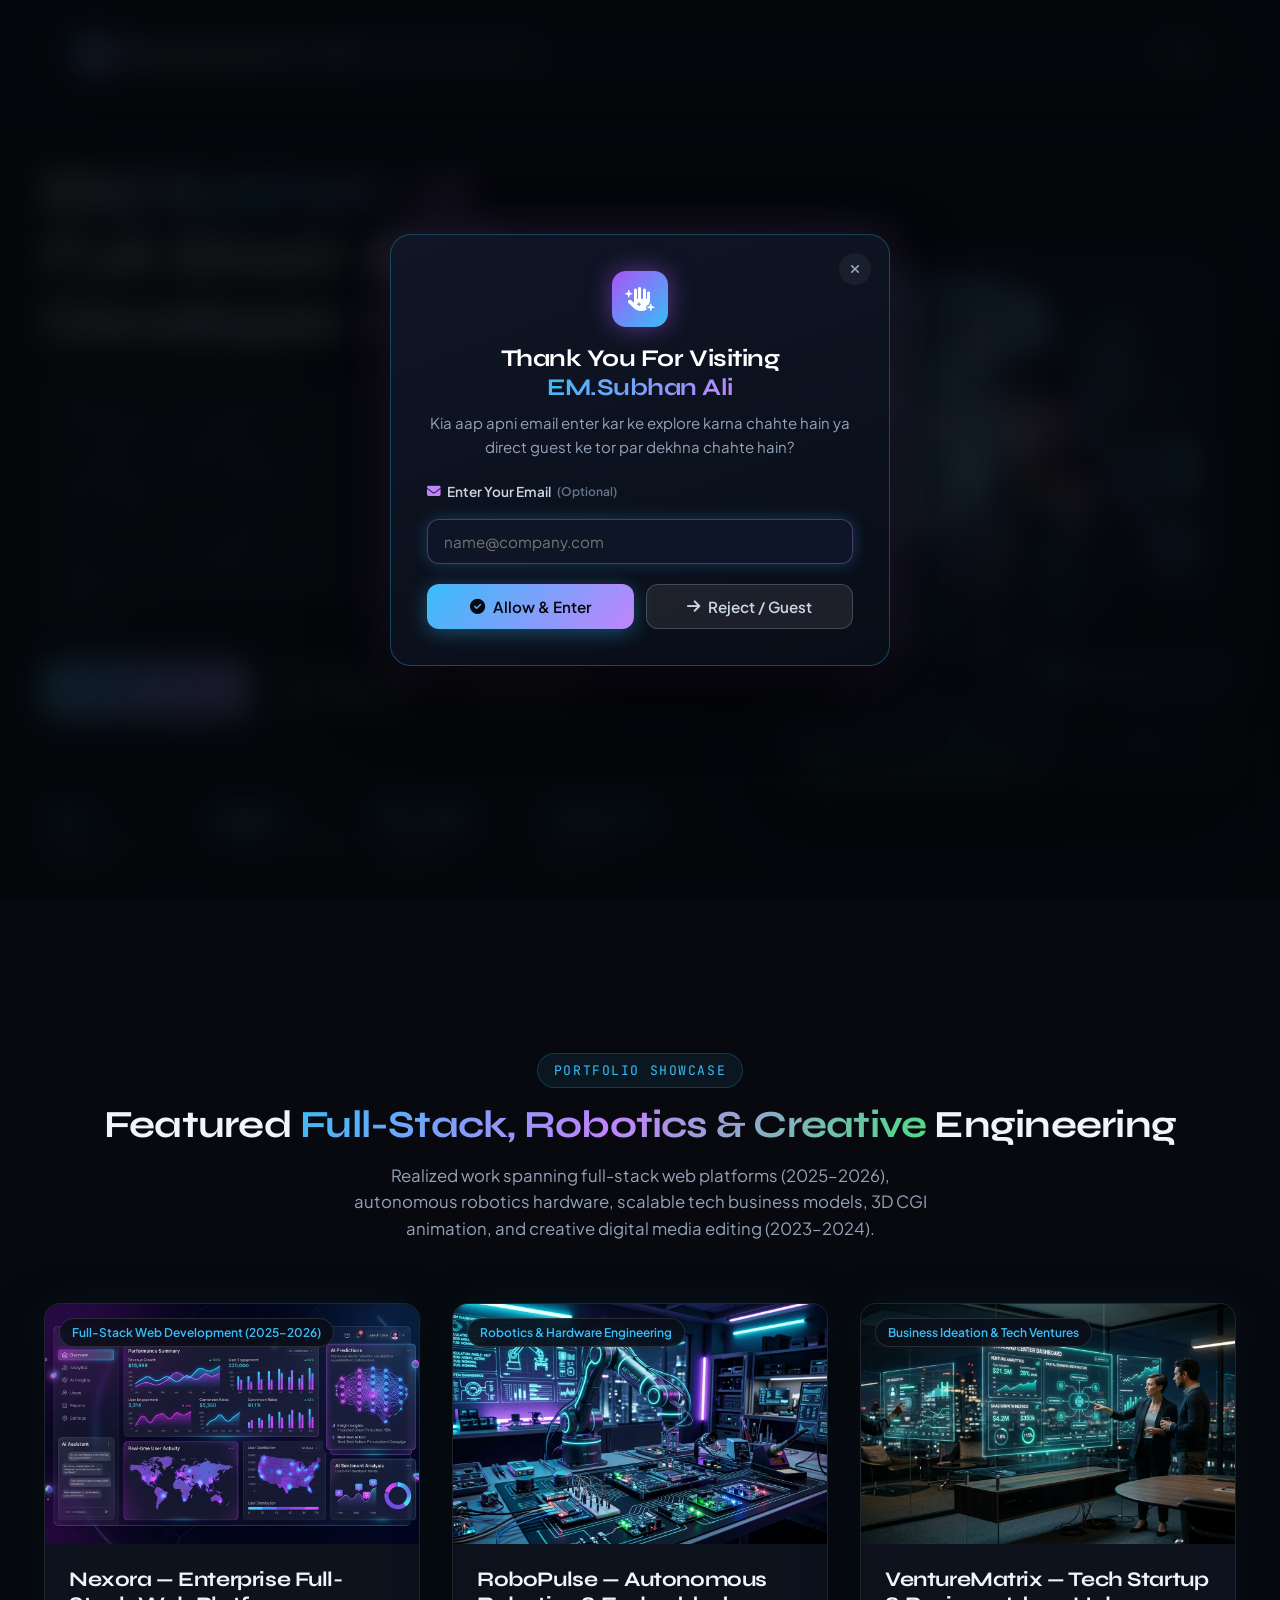
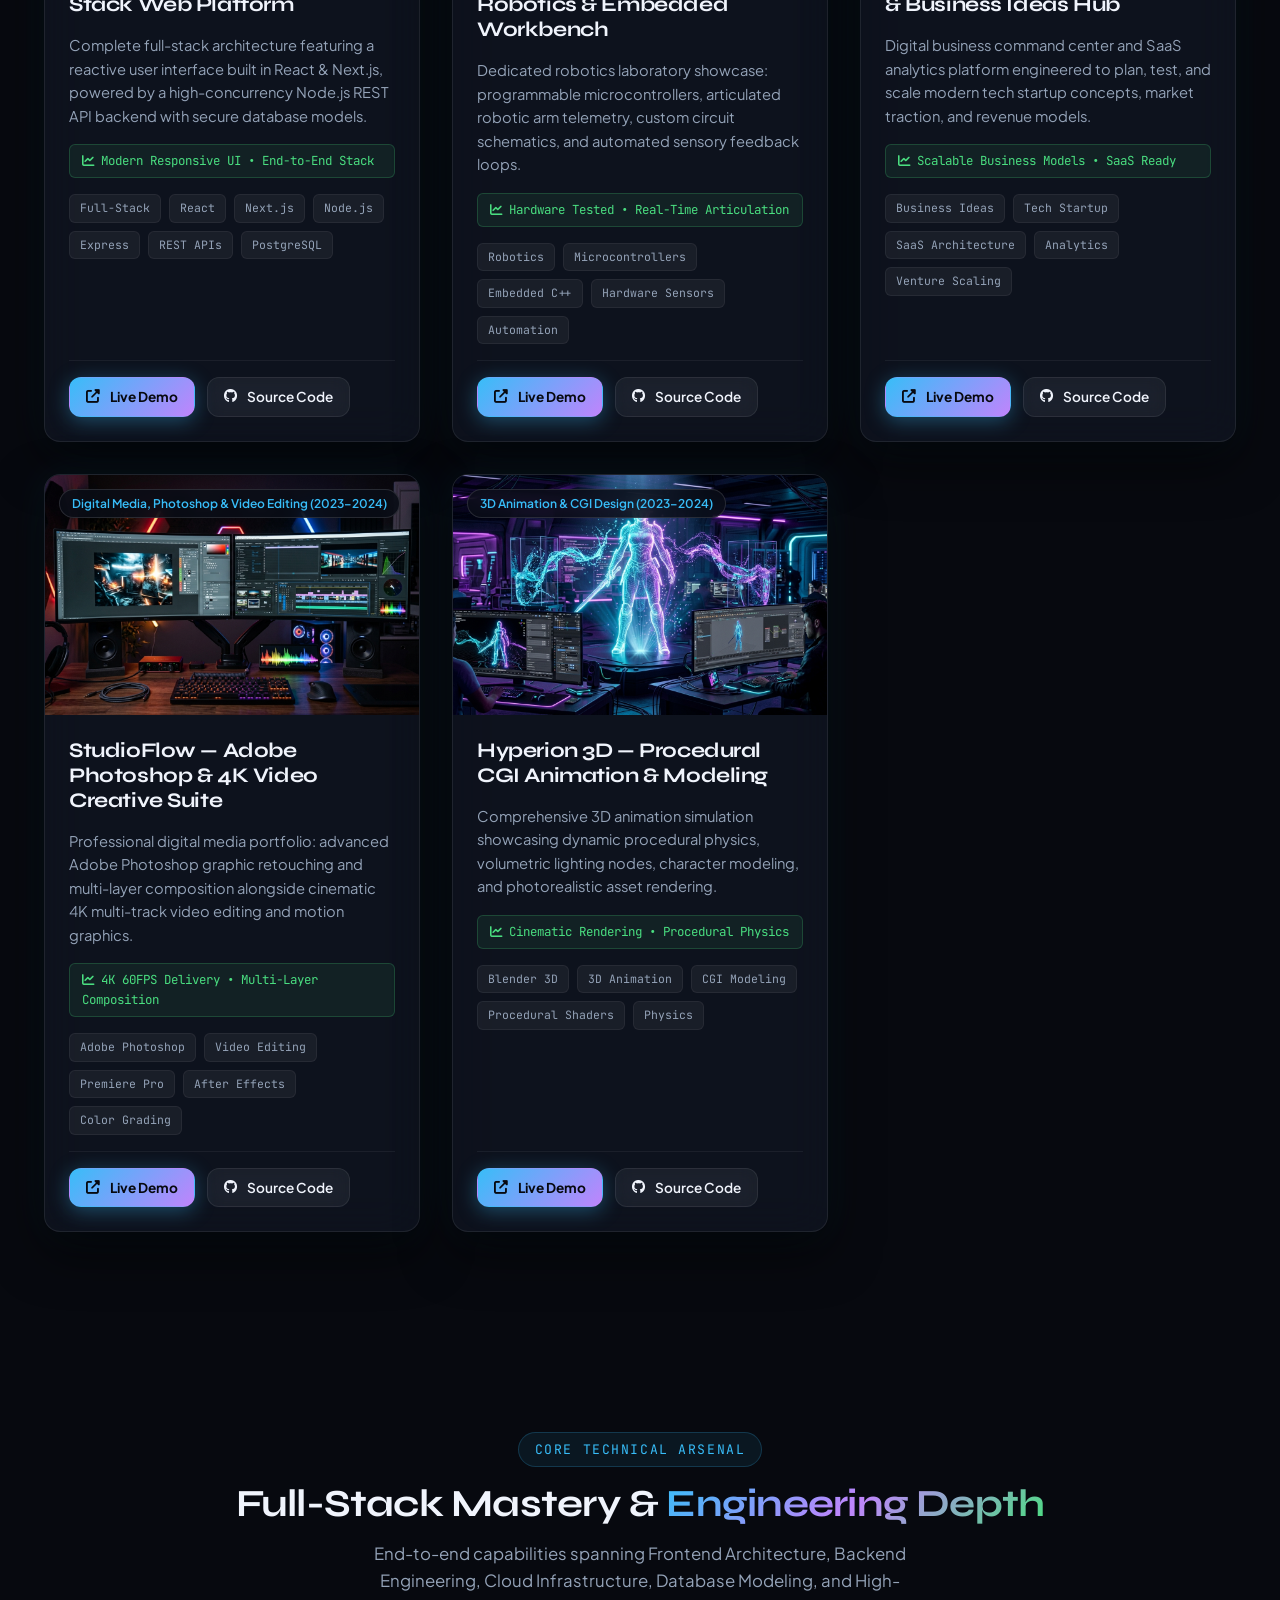
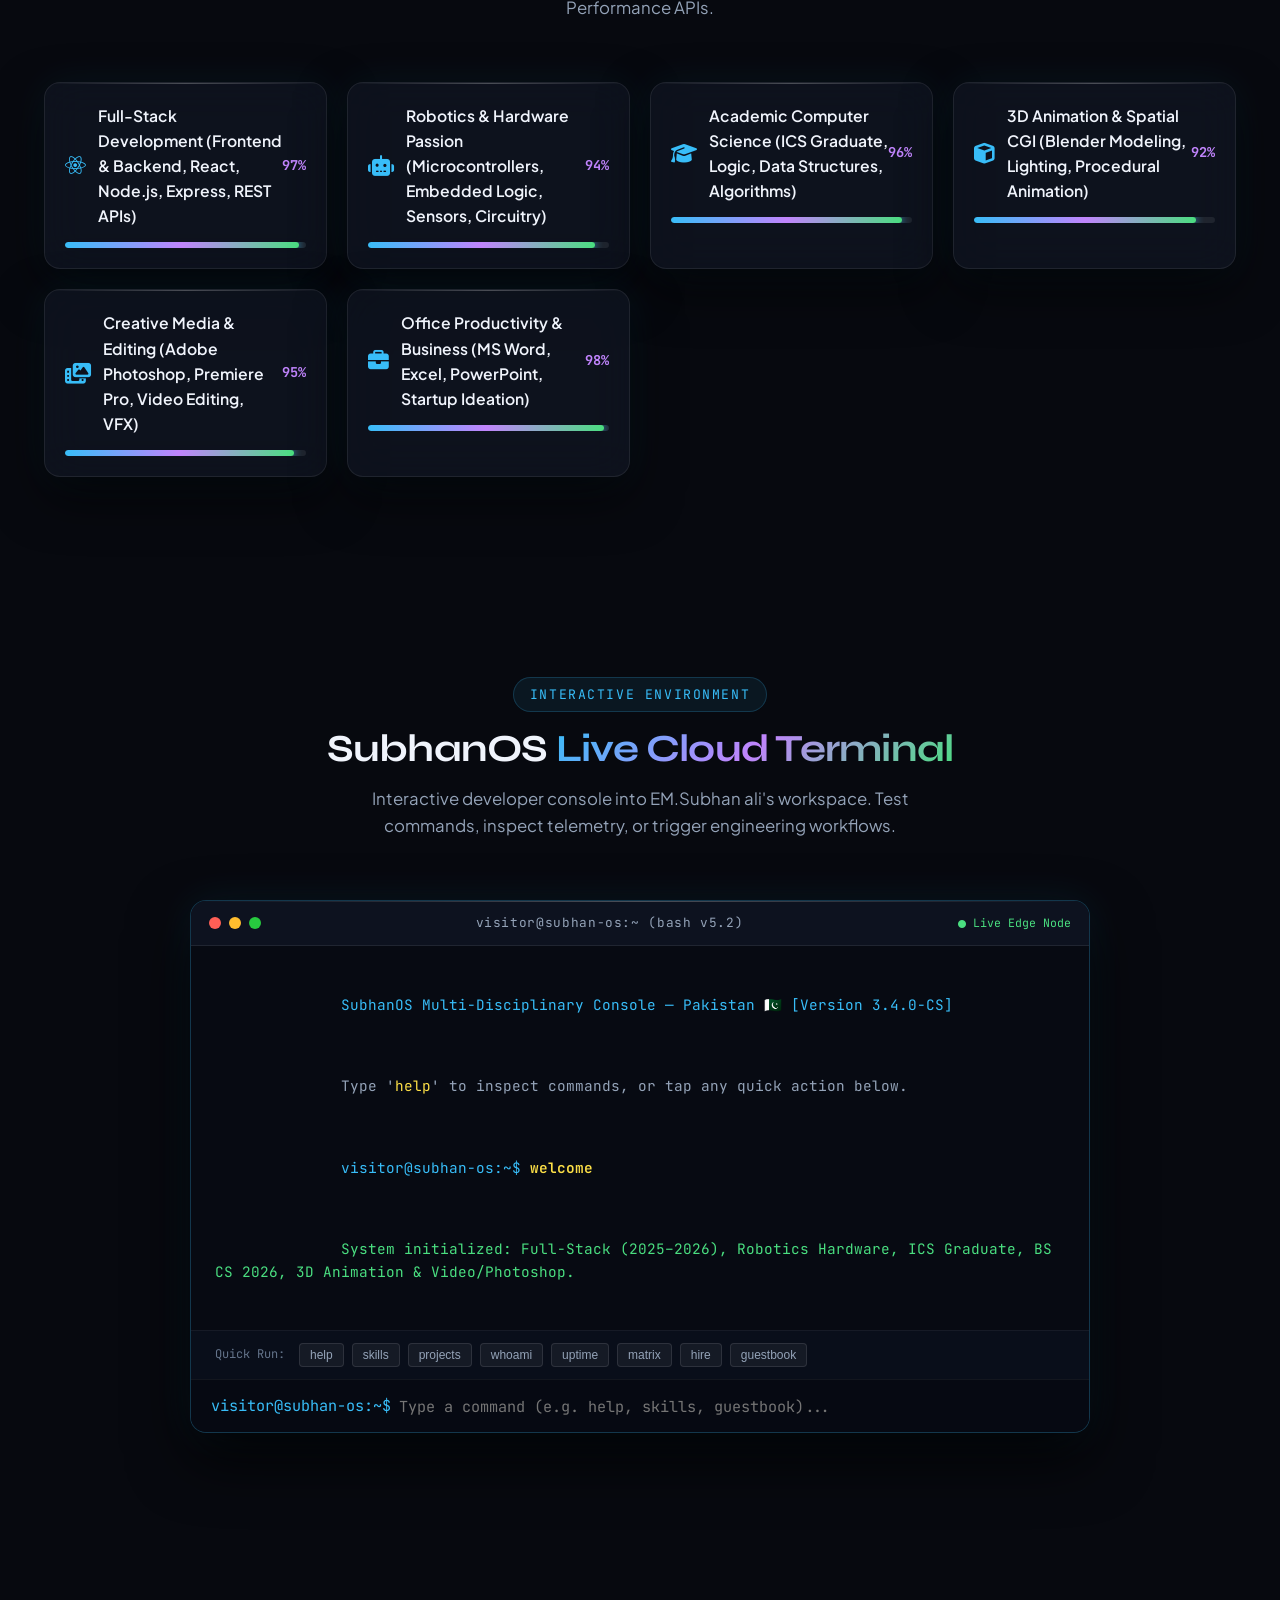
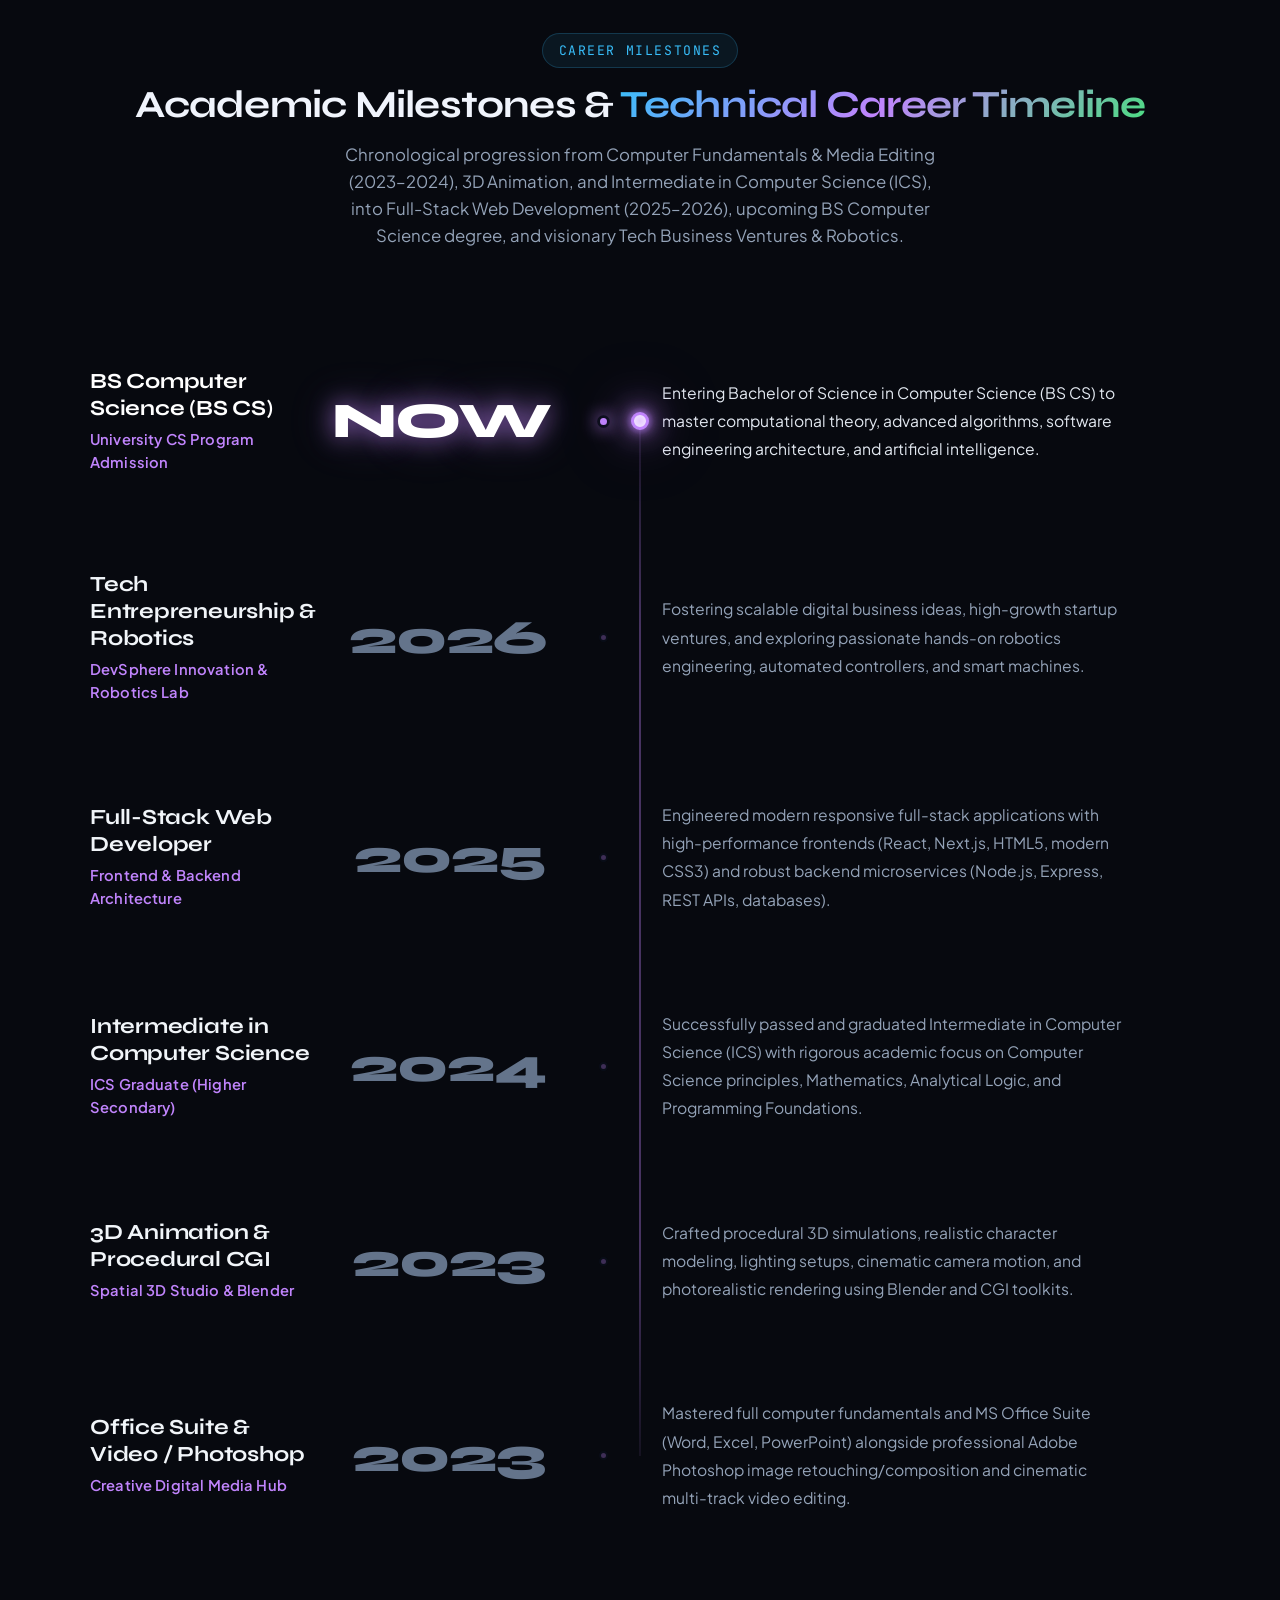
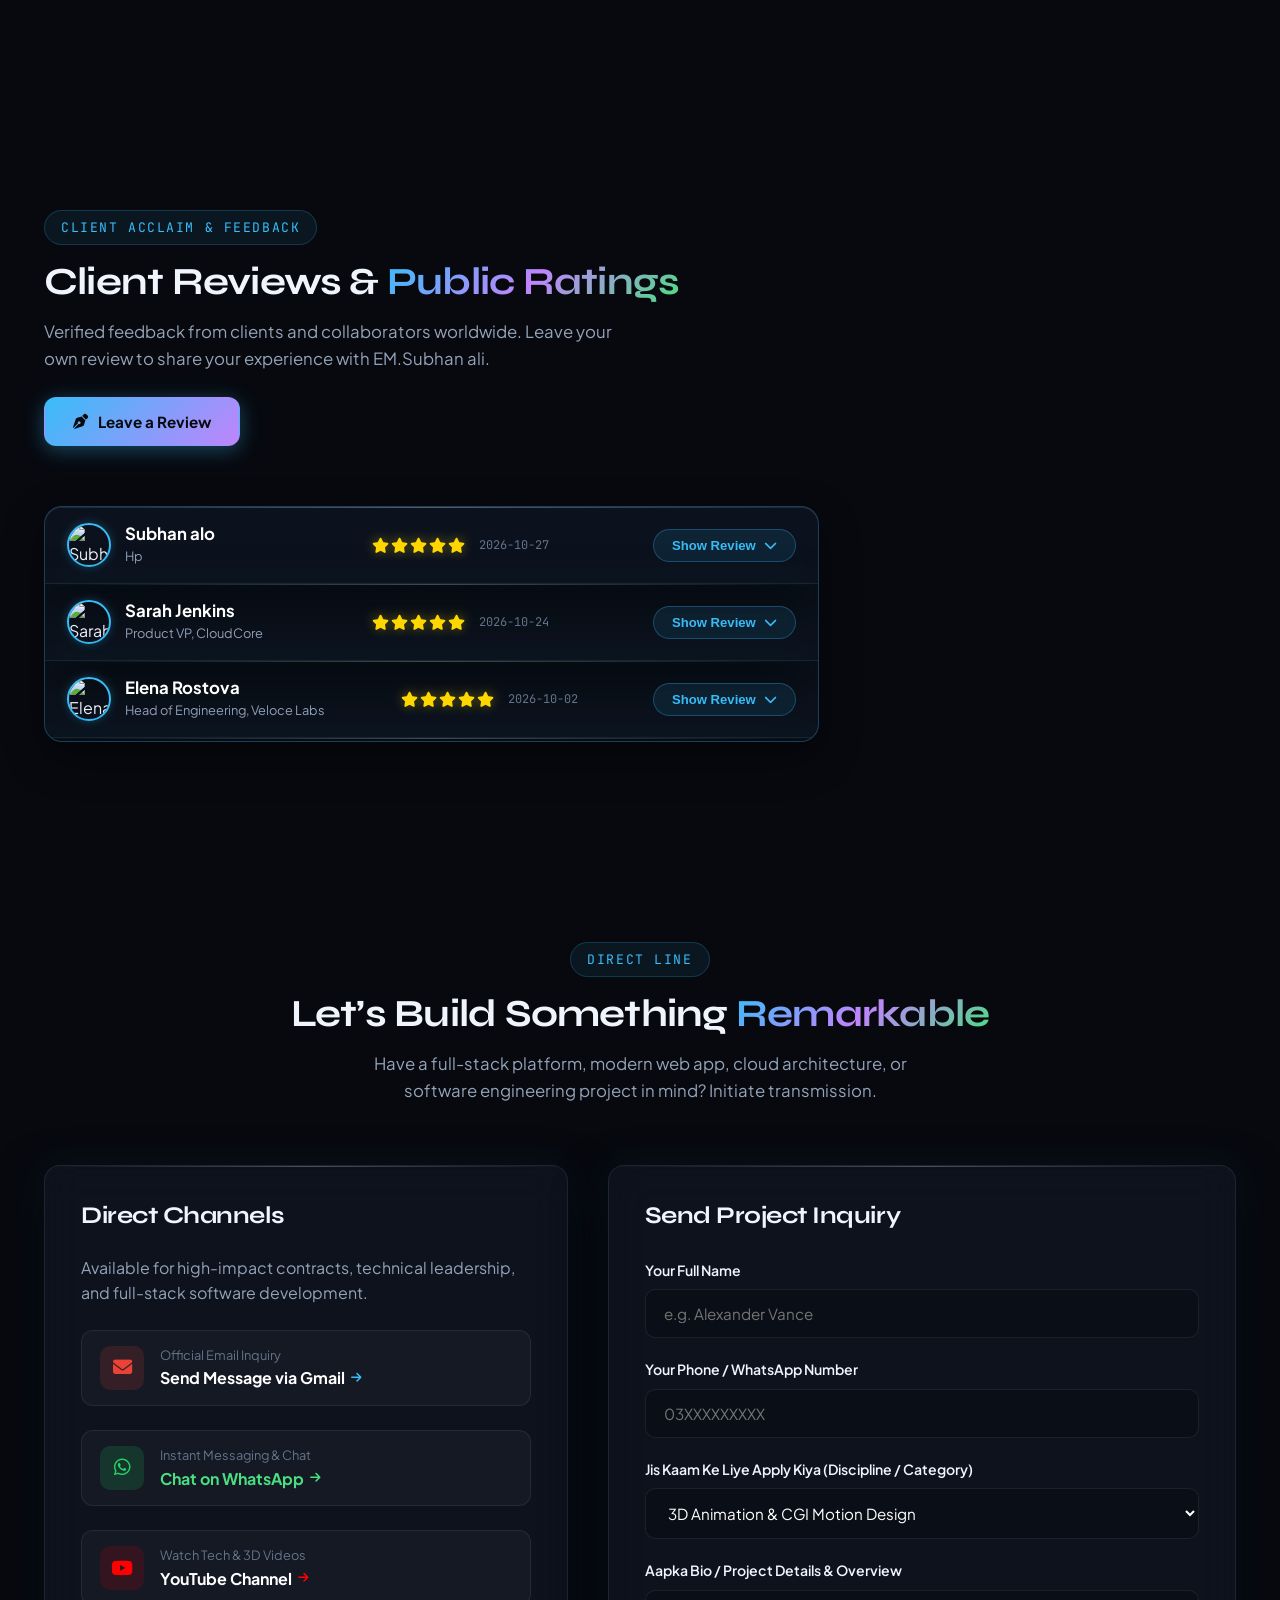
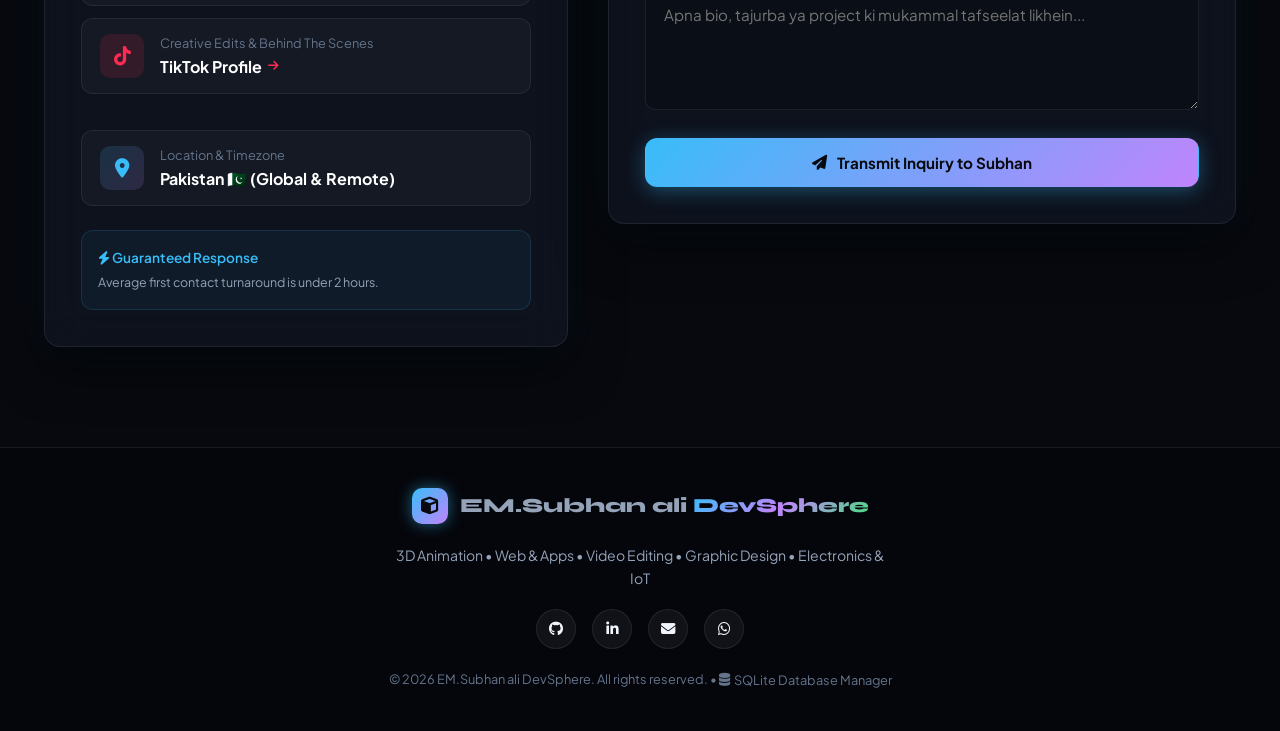
==== index.html @ e255cc1b "Unify reviews into one single box with 3 rows and scroll in index.html" ====
<!DOCTYPE html>
<html lang="en">
<head>
  <meta charset="UTF-8">
  <meta name="viewport" content="width=device-width, initial-scale=1.0">
  <title>EM.Subhan ali | Pakistani Full-Stack Developer • Robotics Innovator • BS CS Candidate</title>
  <meta name="description" content="Portfolio of EM.Subhan ali (DevSphere). Pakistani Full-Stack Developer (2025–2026), Passionate Robotics Innovator, ICS Graduate, and upcoming BS Computer Science student with expertise in 3D Animation and Creative Digital Media.">
  <meta name="keywords" content="EM.Subhan ali, Pakistani Developer, Full-Stack Developer, Robotics, ICS, BS CS, React, Node.js, 3D Animation, Video Editing, Photoshop, Tech Business Ideas">
  <meta name="author" content="EM.Subhan ali">
  <meta name="theme-color" content="#07090f">

  <!-- OpenGraph Meta Tags -->
  <meta property="og:title" content="EM.Subhan ali | Full-Stack Developer • Robotics Innovator • BS CS Candidate">
  <meta property="og:description" content="Pakistani Full-Stack Developer, Robotics Enthusiast, ICS Graduate, and BS CS Candidate with proven journey across Full-Stack Web, 3D Animation, and Digital Media.">
  <meta property="og:image" content="assets/avatar.jpg">
  <meta property="og:type" content="website">

  <!-- Fonts & Icons -->
  <link rel="preconnect" href="https://fonts.googleapis.com">
  <link rel="preconnect" href="https://fonts.gstatic.com" crossorigin>
  <link rel="stylesheet" href="https://cdnjs.cloudflare.com/ajax/libs/font-awesome/6.5.1/css/all.min.css">

  <!-- Stylesheet with Cache-Bust -->
  <link rel="stylesheet" href="css/style.css?v=207">

  <style>
    /* Clean mouse pointer everywhere with ZERO follower circles */
    html, body {
      cursor: default !important;
    }
    a, button, input, select, textarea, [role="button"], .btn, .nav-link, .nav-brand, .tag, .project-card, .timeline-card {
      cursor: pointer !important;
    }
    #fluid-cursor-ring, #fluid-cursor-dot, .fluid-cursor-ring, .fluid-cursor-dot, 
    .cursor-follower, .custom-cursor, .cursor-ring, .cursor-dot,
    #toast-container, .toast-container, .toast, [class*="toast"] {
      display: none !important;
      opacity: 0 !important;
      visibility: hidden !important;
      pointer-events: none !important;
      width: 0 !important;
      height: 0 !important;
      max-width: 0 !important;
      max-height: 0 !important;
      overflow: hidden !important;
    }
  </style>
</head>
<body>

  <!-- Top Scroll Progress Indicator (Gradient Neon Beam) -->
  <div id="top-scroll-progress" class="top-scroll-progress-bar"></div>

  <!-- Background WebGL GPU Fluid Simulation Canvas (aaabadcode.com style) -->
  <canvas id="particle-canvas"></canvas>
  <div class="ambient-mesh"></div>

  <!-- Main Site Wrapper -->
  <div class="site-wrapper">

    <!-- ==========================================
         FLOATING NAVBAR
         ========================================== -->
    <header class="navbar" id="site-navbar">
      <a href="#home" class="nav-brand" id="brand-logo-link">
        <div class="brand-icon-wrap" id="brand-icon-trigger" title="DevSphere">
          <i class="fas fa-code" id="brand-icon-i"></i>
        </div>
        <span><span class="dyn-profile-name">EM.Subhan ali</span> <span class="gradient-accent dyn-profile-brand">DevSphere</span></span>
      </a>

      <!-- Horizontal 3-Dot Expandable Navigation inside Header Banner -->
      <div class="nav-horizontal-wrapper">
        <div class="nav-horizontal-links" id="nav-horizontal-links">
          <ul class="nav-links" id="nav-links">
            <li><a href="#projects" class="nav-link active">Projects</a></li>
            <li><a href="#skills" class="nav-link">Expertise</a></li>
            <li><a href="#terminal" class="nav-link">Terminal</a></li>
            <li><a href="#experience" class="nav-link">Experience</a></li>
            <li><a href="#contact" class="nav-link">Contact</a></li>
          </ul>

          <button id="visitor-badge-btn" class="visitor-badge" onclick="openVisitorModal()" title="Leave your email to connect with EM.Subhan ali">
            <span class="dot"></span>Leave Email
          </button>

        </div>

        <!-- 3-Dot Toggle Button right in the horizontal banner -->
        <button id="nav-dots-btn" class="nav-dots-btn" aria-label="Toggle Navigation Buttons" title="Toggle Menu Buttons" onclick="toggleHorizontalNav(event)">
          <i class="fas fa-ellipsis-v" id="nav-dots-icon"></i>
        </button>
      </div>
    </header>

    <main>
      <!-- ==========================================
           HERO SECTION
           ========================================== -->
      <section id="home" class="hero-section">
        <div class="hero-content">
          
          <h1 class="hero-title">
            <span class="gradient-text dyn-profile-name">EM.Subhan ali</span><br>
            <span class="hero-tagline-wrapper">
              <span id="dyn-hero-tagline">Senior Full-Stack Developer &amp; Software Architect</span>
            </span>
          </h1>

          <p class="hero-subtitle" id="dyn-hero-bio">
            Architecting and engineering high-performance modern full-stack web applications, scalable cloud backends, and intuitive interactive user interfaces. Specialist in End-to-End Web Development, React, Node.js, Next.js, REST & GraphQL APIs, and Distributed Cloud Systems.
          </p>

          <div class="hero-cta-group">
            <a href="#projects" class="btn btn-primary">
              <i class="fas fa-rocket"></i> Explore Projects
            </a>
            <a href="#terminal" class="btn btn-secondary">
              <i class="fas fa-terminal"></i> Terminal CLI
            </a>
            <a href="#contact" class="btn btn-secondary">
              <i class="fas fa-paper-plane"></i> Hire Me
            </a>
          </div>

          <!-- Live Metrics Grid -->
          <div class="hero-metrics-grid">
            <div class="metric-item">
              <span class="metric-number" id="stat-exp">4+</span>
              <span class="metric-label">Years Active Journey</span>
            </div>
            <div class="metric-item">
              <span class="metric-number" id="stat-projects">35+</span>
              <span class="metric-label">Completed Works</span>
            </div>
            <div class="metric-item">
              <span class="metric-number" id="stat-commits">8.4k</span>
              <span class="metric-label">Code & Asset Commits</span>
            </div>
            <div class="metric-item">
              <span class="metric-number" id="stat-satisfaction">100%</span>
              <span class="metric-label">Dedication & Quality</span>
            </div>
          </div>
        </div>

        <!-- 3D Luxury Hologram Avatar Card -->
        <div class="hero-visual">
          <div class="avatar-hologram-card tilt-card" id="avatar-card">
            <div class="avatar-img-wrap">
              <img id="dyn-hero-avatar" src="assets/avatar.jpg?v=2" alt="EM.Subhan ali - Pakistani Full-Stack Developer & Robotics Innovator" fetchpriority="high" decoding="async">
              <div class="avatar-glow-overlay"></div>
            </div>

            <!-- Floating Tech Badges for all disciplines -->
            <div class="floating-badge badge-2">
              <i class="fas fa-robot" style="color: #38bdf8; font-size: 1.2rem;"></i>
              <span>Robotics &amp; Full-Stack</span>
            </div>
            <div class="floating-badge badge-3">
              <i class="fas fa-graduation-cap" style="color: #4ade80; font-size: 1.2rem;"></i>
              <span>ICS Graduate • BS CS 2026</span>
            </div>
          </div>
        </div>
      </section>

      <!-- ==========================================
           PROJECTS SHOWCASE SECTION
           ========================================== -->
      <section id="projects">
        <div class="section-header">
          <span class="section-tag">Portfolio Showcase</span>
          <h2>Featured <span class="gradient-accent">Full-Stack, Robotics &amp; Creative</span> Engineering</h2>
          <p class="section-subtitle">
            Realized work spanning full-stack web platforms (2025–2026), autonomous robotics hardware, scalable tech business models, 3D CGI animation, and creative digital media editing (2023–2024).
          </p>
        </div>

        <div class="projects-grid" id="projects-grid">
          <!-- Dynamically populated by js/app.js -->
        </div>
      </section>

      <!-- ==========================================
           SKILLS & EXPERTISE MATRIX
           ========================================== -->
      <section id="skills">
        <div class="section-header">
          <span class="section-tag">Core Technical Arsenal</span>
          <h2>Full-Stack Mastery & <span class="gradient-accent">Engineering Depth</span></h2>
          <p class="section-subtitle">
            End-to-end capabilities spanning Frontend Architecture, Backend Engineering, Cloud Infrastructure, Database Modeling, and High-Performance APIs.
          </p>
        </div>

        <div class="skills-container" id="skills-container">
          <!-- Dynamically populated by js/app.js -->
        </div>
      </section>

      <!-- ==========================================
           INTERACTIVE DEV TERMINAL (SUBHAN-OS)
           ========================================== -->
      <section id="terminal">
        <div class="section-header">
          <span class="section-tag">Interactive Environment</span>
          <h2>SubhanOS <span class="gradient-accent">Live Cloud Terminal</span></h2>
          <p class="section-subtitle">
            Interactive developer console into EM.Subhan ali's workspace. Test commands, inspect telemetry, or trigger engineering workflows.
          </p>
        </div>

        <div class="terminal-wrapper glass-panel">
          <div class="terminal-header">
            <div class="terminal-controls">
              <span class="control-dot red"></span>
              <span class="control-dot yellow"></span>
              <span class="control-dot green"></span>
            </div>
            <div class="terminal-title">visitor@subhan-os:~ (bash v5.2)</div>
            <div class="terminal-status"><i class="fas fa-circle" style="font-size: 8px;"></i> Live Edge Node</div>
          </div>

          <div class="terminal-body" id="terminal-output-body">
            <div class="terminal-line" style="color: var(--color-cyan);">
              SubhanOS Multi-Disciplinary Console — Pakistan 🇵🇰 [Version 3.4.0-CS]
            </div>
            <div class="terminal-line" style="color: var(--text-muted);">
              Type '<span style="color:var(--color-gold);">help</span>' to inspect commands, or tap any quick action below.
            </div>
            <div class="terminal-line">
              <span class="terminal-prompt">visitor@subhan-os:~$</span> <span class="terminal-cmd-highlight">welcome</span>
            </div>
            <div class="terminal-line" style="color:var(--color-mint);">
              System initialized: Full-Stack (2025–2026), Robotics Hardware, ICS Graduate, BS CS 2026, 3D Animation &amp; Video/Photoshop.
            </div>
          </div>

          <div class="terminal-quick-cmds">
            <span style="font-size:0.75rem; color:var(--text-dim); margin-right:6px; align-self:center;">Quick Run:</span>
            <button class="cmd-badge" data-cmd="help">help</button>
            <button class="cmd-badge" data-cmd="skills">skills</button>
            <button class="cmd-badge" data-cmd="projects">projects</button>
            <button class="cmd-badge" data-cmd="whoami">whoami</button>
            <button class="cmd-badge" data-cmd="uptime">uptime</button>
            <button class="cmd-badge" data-cmd="matrix">matrix</button>
            <button class="cmd-badge" data-cmd="hire">hire</button>
            <button class="cmd-badge" data-cmd="guestbook">guestbook</button>
          </div>

          <div class="terminal-input-row" style="padding: 14px 20px; background: #060912; border-top: 1px solid rgba(255, 255, 255, 0.05);">
            <span class="terminal-prompt" style="font-size: 0.95rem;">visitor@subhan-os:~$</span>
            <input type="text" id="terminal-cmd-input" class="terminal-input" placeholder="Type a command (e.g. help, skills, guestbook)..." autocomplete="off" spellcheck="false">
          </div>
        </div>
      </section>

      <!-- ==========================================
           EXPERIENCE & TIMELINE (CHRONOLOGICAL MILESTONES)
           ========================================== -->
      <section id="experience">
        <div class="section-header">
          <span class="section-tag">Career Milestones</span>
          <h2>Academic Milestones &amp; <span class="gradient-accent">Technical Career Timeline</span></h2>
          <p class="section-subtitle">
            Chronological progression from Computer Fundamentals &amp; Media Editing (2023–2024), 3D Animation, and Intermediate in Computer Science (ICS), into Full-Stack Web Development (2025–2026), upcoming BS Computer Science degree, and visionary Tech Business Ventures &amp; Robotics.
          </p>
        </div>

        <div class="timeline-showcase-wrap" id="timeline-container">
          <!-- Dynamically populated by js/app.js -->
        </div>
      </section>

      <!-- ==========================================
           TESTIMONIALS / REVIEWS SECTION
           ========================================== -->
      <section id="testimonials">
        <div class="section-header">
          <span class="section-tag">Client Acclaim & Feedback</span>
          <h2>Client Reviews & <span class="gradient-accent">Public Ratings</span></h2>
          <p class="section-subtitle">
            Verified feedback from clients and collaborators worldwide. Leave your own review to share your experience with EM.Subhan ali.
          </p>
          <button class="btn btn-primary" onclick="openReviewModal()" style="margin-top: 10px;">
            <i class="fas fa-pen-nib"></i> Leave a Review
          </button>
        </div>

        <div class="reviews-compact-list" id="testimonials-container">
          <!-- Dynamically populated by js/app.js -->
        </div>
      </section>

      <!-- ==========================================
           CONTACT & INQUIRY SECTION
           ========================================== -->
      <section id="contact">
        <div class="section-header">
          <span class="section-tag">Direct Line</span>
          <h2>Let’s Build Something <span class="gradient-accent">Remarkable</span></h2>
          <p class="section-subtitle">
            Have a full-stack platform, modern web app, cloud architecture, or software engineering project in mind? Initiate transmission.
          </p>
        </div>

        <div class="contact-grid">
          <div class="contact-info-card glass-panel">
            <h3>Direct Channels</h3>
            <p>
              Available for high-impact contracts, technical leadership, and full-stack software development.
            </p>

            <a id="dyn-contact-email-link" href="https://mail.google.com/mail/?view=cm&fs=1&to=mirzasubhanali449@gmail.com&su=Project%20Inquiry%20-%20DevSphere" target="_blank" rel="noopener noreferrer" class="contact-direct-link" title="Compose email directly on Gmail">
              <div class="contact-icon-box" style="background: rgba(234, 67, 53, 0.15); color: #ea4335;"><i class="fas fa-envelope"></i></div>
              <div>
                <div style="font-size:0.8rem; color:var(--text-dim);">Official Email Inquiry</div>
                <strong style="color:#fff; display:flex; align-items:center; gap:6px;">Send Message via Gmail <i class="fas fa-arrow-right" style="font-size:0.75rem; color:var(--color-cyan);"></i></strong>
              </div>
            </a>

            <a id="dyn-contact-wa-link" href="https://wa.me/923446266246?text=Hi%20Subhan,%20I%20would%20like%20to%20connect%20regarding%20a%20project." target="_blank" rel="noopener noreferrer" class="contact-direct-link" title="Chat directly on WhatsApp">
              <div class="contact-icon-box" style="background: rgba(37, 211, 102, 0.15); color: #25D366;"><i class="fab fa-whatsapp"></i></div>
              <div>
                <div style="font-size:0.8rem; color:var(--text-dim);">Instant Messaging & Chat</div>
                <strong style="color:var(--color-mint); display:flex; align-items:center; gap:6px;">Chat on WhatsApp <i class="fas fa-arrow-right" style="font-size:0.75rem; color:var(--color-mint);"></i></strong>
              </div>
            </a>

            <!-- Dynamic Custom Channels (YouTube, TikTok, Socials) -->
            <div id="dyn-direct-channels-list" style="display:flex; flex-direction:column; gap:12px; margin-bottom:12px;"></div>

            <div class="contact-direct-link">
              <div class="contact-icon-box"><i class="fas fa-map-marker-alt"></i></div>
              <div>
                <div style="font-size:0.8rem; color:var(--text-dim);">Location & Timezone</div>
                <strong id="dyn-contact-location" style="color:#fff;">Pakistan 🇵🇰 (Available for Global & Remote Work)</strong>
              </div>
            </div>

            <div style="margin-top:auto; padding:16px; background:rgba(56, 189, 248, 0.05); border:1px solid rgba(56, 189, 248, 0.15); border-radius:12px;">
              <div style="font-size:0.85rem; color:var(--color-cyan); font-weight:600;"><i class="fas fa-bolt"></i> Guaranteed Response</div>
              <div style="font-size:0.78rem; color:var(--text-muted); margin-top:4px;">Average first contact turnaround is under 2 hours.</div>
            </div>
          </div>

          <form id="contact-inquiry-form" class="contact-form glass-panel">
            <h3 style="margin-bottom:8px;">Send Project Inquiry</h3>
            <div class="form-group">
              <label class="form-label" for="contact-name">Your Full Name</label>
              <input type="text" id="contact-name" class="form-control" placeholder="e.g. Alexander Vance" required>
            </div>

            <div class="form-group">
              <label class="form-label" for="contact-phone">Your Phone / WhatsApp Number</label>
              <input type="tel" id="contact-phone" class="form-control" placeholder="03XXXXXXXXX" maxlength="11" minlength="11" pattern="[0-9]{11}" inputmode="numeric" oninput="if(this.value.length>11)this.value=this.value.slice(0,11); this.value=this.value.replace(/[^0-9]/g,'');" required autocomplete="tel">
            </div>

            <div class="form-group">
              <label class="form-label" for="contact-type">Jis Kaam Ke Liye Apply Kiya (Discipline / Category)</label>
              <select id="contact-type" class="form-control" style="background:#0a0e17;">
                <option value="3D Animation & CGI Motion Design">3D Animation & CGI Motion Design</option>
                <option value="Full-Stack Web Development (React / Next.js / Node)">Full-Stack Web Development (React / Next.js / Node)</option>
                <option value="Mobile Apps Development (iOS & Android)">Mobile Apps Development (iOS & Android)</option>
                <option value="Cinematic Video Editing & VFX Post-Production">Cinematic Video Editing & VFX Post-Production</option>
                <option value="Graphic Designing & Luxury UI/UX Design">Graphic Designing & Luxury UI/UX Design</option>
                <option value="Embedded Electronics, Robotics & IoT Hardware">Embedded Electronics, Robotics & IoT Hardware</option>
              </select>
            </div>

            <div class="form-group">
              <label class="form-label" for="contact-message">Aapka Bio / Project Details & Overview</label>
              <textarea id="contact-message" class="form-control" placeholder="Apna bio, tajurba ya project ki mukammal tafseelat likhein..." required rows="4"></textarea>
            </div>

            <button type="submit" id="contact-submit-btn" class="btn btn-primary" style="width: 100%; margin-top: 8px;">
              <i class="fas fa-paper-plane"></i> Transmit Inquiry to Subhan
            </button>
          </form>
        </div>
      </section>
    </main>

    <!-- ==========================================
         FOOTER
         ========================================== -->
    <footer>
      <div class="footer-content">
        <div class="nav-brand">
          <div class="brand-icon-wrap"><i class="fas fa-cube"></i></div>
          <span><span class="dyn-profile-name">Subhan</span> <span class="gradient-accent dyn-profile-brand">DevSphere</span></span>
        </div>

        <p style="font-size: 0.88rem; max-width: 500px;">
          3D Animation • Web & Apps • Video Editing • Graphic Design • Electronics & IoT
        </p>

        <div class="footer-socials">
          <a href="https://github.com" target="_blank" class="social-circle" title="GitHub"><i class="fab fa-github"></i></a>
          <a href="https://linkedin.com" target="_blank" class="social-circle" title="LinkedIn"><i class="fab fa-linkedin-in"></i></a>
          <a href="https://mail.google.com/mail/?view=cm&fs=1&to=mirzasubhanali449@gmail.com&su=Project%20Inquiry" target="_blank" rel="noopener noreferrer" class="social-circle" title="Compose on Gmail"><i class="fas fa-envelope"></i></a>
          <a href="https://wa.me/923446266246" target="_blank" rel="noopener noreferrer" class="social-circle" title="Chat on WhatsApp"><i class="fab fa-whatsapp"></i></a>
        </div>

        <div style="font-size: 0.8rem; color: var(--text-dim);">
          © 2026 EM.Subhan ali DevSphere. All rights reserved. • 
          <a href="/database" target="_blank" style="color: var(--primary); text-decoration: none; display: inline-flex; align-items: center; gap: 4px;">
            <i class="fas fa-database"></i> SQLite Database Manager
          </a>
        </div>
      </div>
    </footer>
  </div>

  <!-- ==========================================
       VISITOR WELCOME & ACCESS MODAL (AUTO POPUP)
       ========================================== -->
  <div class="modal-overlay" id="visitor-gate-modal">
    <div class="visitor-modal-box" style="text-align: center; max-width: 500px;">
      <button class="modal-close-btn" onclick="submitVisitorAccess(false)" aria-label="Close modal">
        <i class="fas fa-times"></i>
      </button>

      <div class="modal-icon-badge" style="margin: 0 auto 18px auto; background: linear-gradient(135deg, #a855f7, #38bdf8); box-shadow: 0 0 25px rgba(168, 85, 247, 0.5);">
        <i class="fas fa-hand-sparkles" style="color: #fff; font-size: 1.5rem;"></i>
      </div>

      <h3 style="font-size: 1.5rem; margin-bottom: 8px; color: #fff; font-weight: 700;">
        Thank You For Visiting <span style="background: linear-gradient(135deg, #38bdf8, #c084fc); -webkit-background-clip: text; -webkit-text-fill-color: transparent;">EM.Subhan Ali</span>
      </h3>
      <p style="font-size: 0.94rem; margin-bottom: 22px; color: #94a3b8; line-height: 1.6;">
        Kia aap apni email enter kar ke explore karna chahte hain ya direct guest ke tor par dekhna chahte hain?
      </p>

      <form id="visitor-gate-form" onsubmit="event.preventDefault(); submitVisitorAccess(true);">
        <div class="form-group" style="margin-bottom: 20px; text-align: left;">
          <label class="form-label" for="visitor-email-input" style="font-size: 0.85rem; color: #cbd5e1; display:flex; align-items:center; gap:6px; margin-bottom: 8px;">
            <i class="fas fa-envelope" style="color: #c084fc;"></i> Enter Your Email <span style="font-size: 0.75rem; color: #64748b;">(Optional)</span>
          </label>
          <input type="email" id="visitor-email-input" class="form-control" placeholder="name@company.com" autocomplete="email" style="background: rgba(15, 23, 42, 0.8); border: 1px solid rgba(192, 132, 252, 0.35); color: #fff; padding: 12px 16px; border-radius: 12px;">
        </div>

        <div style="display: flex; gap: 12px; flex-wrap: wrap;">
          <button type="button" class="btn btn-primary" onclick="submitVisitorAccess(true)" style="flex: 1; min-width: 170px; padding: 12px 18px; display: inline-flex; align-items: center; justify-content: center; gap: 8px; border-radius: 12px; font-weight: 600; cursor: pointer;">
            <i class="fas fa-check-circle"></i> Allow &amp; Enter
          </button>
          <button type="button" class="btn" onclick="submitVisitorAccess(false)" style="flex: 1; min-width: 170px; padding: 12px 18px; display: inline-flex; align-items: center; justify-content: center; gap: 8px; border-radius: 12px; background: rgba(255, 255, 255, 0.08); border: 1px solid rgba(255, 255, 255, 0.18); color: #cbd5e1; font-weight: 600; cursor: pointer;">
            <i class="fas fa-arrow-right"></i> Reject / Guest
          </button>
        </div>
      </form>
    </div>
  </div>

  <!-- ==========================================
       REVIEW SUBMISSION MODAL
       ========================================== -->
  <div class="modal-overlay" id="review-submission-modal">
    <div class="visitor-modal-box" style="max-width: 520px;">
      <button class="modal-close-btn" onclick="closeReviewModal()" aria-label="Close modal">
        <i class="fas fa-times"></i>
      </button>

      <div class="modal-icon-badge">
        <i class="fas fa-star" style="color: #ffd700;"></i>
      </div>

      <h3 style="font-size: 1.5rem; margin-bottom: 8px;">Leave a Public Review</h3>
      <p style="font-size: 0.9rem; margin-bottom: 20px; color: var(--text-muted);">
        Your review will be saved persistently for all future visitors to see.
      </p>

      <form id="public-review-form">
        <div class="form-group" style="margin-bottom: 14px;">
          <label class="form-label" for="review-author">Your Name *</label>
          <input type="text" id="review-author" class="form-control" placeholder="e.g. Alex Morgan" required>
        </div>

        <div class="form-group" style="margin-bottom: 14px;">
          <label class="form-label" for="review-title">Your Role / Company</label>
          <input type="text" id="review-title" class="form-control" placeholder="e.g. Founder & CEO, TechVentures" required>
        </div>

        <div class="form-group" style="margin-bottom: 14px;">
          <label class="form-label" for="review-rating">Rating</label>
          <select id="review-rating" class="form-control" style="background: var(--bg-input); color: #fff;">
            <option value="5">⭐⭐⭐⭐⭐ (5 / 5 - Exceptional)</option>
            <option value="4">⭐⭐⭐⭐ (4 / 5 - Great)</option>
            <option value="3">⭐⭐⭐ (3 / 5 - Good)</option>
          </select>
        </div>

        <div class="form-group" style="margin-bottom: 20px;">
          <label class="form-label" for="review-quote">Your Review & Feedback *</label>
          <textarea id="review-quote" class="form-control" rows="4" placeholder="Share your experience working with EM.Subhan ali on full-stack architecture, software delivery, and design..." required></textarea>
        </div>

        <button type="submit" id="review-submit-btn" class="btn btn-primary" style="width: 100%;">
          <i class="fas fa-paper-plane"></i> Publish & Save Review
        </button>
      </form>
    </div>
  </div>

  <!-- Scripts with Cache-Busters -->
  <script src="js/data.js?v=207"></script>
  <script src="js/visitor-capture.js?v=207"></script>
  <script src="js/fluid-canvas.js?v=207"></script>
  <script src="js/app.js?v=207"></script>
  <script src="js/admin.js?v=207"></script>
</body>
</html>
---- css/style.css ----
/* ==========================================================================
   SUBHAN DEVSPHERE — LUXURY FULL-STACK PORTFOLIO
   Iridescent Liquid Silk & Fluid Physics | Frosted Glassmorphism | Cyber Tech
   ========================================================================== */

@import url('https://fonts.googleapis.com/css2?family=JetBrains+Mono:wght@400;500;700&family=Plus+Jakarta+Sans:wght@300;400;500;600;700;800&family=Space+Grotesk:wght@400;600;700&family=Syne:wght@600;700;800;900&display=swap');

:root {
  /* Iridescent Color Palette matching Reference Image */
  --color-lilac: #c084fc;
  --color-mint: #4ade80;
  --color-cyan: #38bdf8;
  --color-pink: #f472b6;
  --color-peach: #fb923c;
  --color-gold: #fde047;

  --primary-color: #38bdf8;
  --secondary-color: #c084fc;
  --accent-color: #4ade80;
  
  --bg-deep: #07090f;
  --bg-surface: rgba(14, 18, 28, 0.75);
  --bg-card: rgba(18, 24, 38, 0.65);
  --bg-card-hover: rgba(26, 35, 54, 0.85);
  --bg-input: rgba(10, 14, 23, 0.8);
  
  --text-main: #f0f4fc;
  --text-muted: #94a3b8;
  --text-dim: #64748b;
  
  --border-radius: 16px;
  --border-subtle: rgba(255, 255, 255, 0.08);
  --border-active: rgba(56, 189, 248, 0.35);
  --border-glow: rgba(192, 132, 252, 0.5);
  
  --font-heading: 'Syne', sans-serif;
  --font-body: 'Plus Jakarta Sans', sans-serif;
  --font-mono: 'JetBrains Mono', monospace;
  
  --shadow-luxury: 0 20px 50px rgba(0, 0, 0, 0.6), 0 0 40px rgba(56, 189, 248, 0.08);
  --shadow-neon: 0 0 25px rgba(56, 189, 248, 0.35);
  
  --transition-smooth: all 0.3s cubic-bezier(0.16, 1, 0.3, 1);
}

/* Base Reset */
*, *::before, *::after {
  box-sizing: border-box;
  margin: 0;
  padding: 0;
}

html {
  scroll-behavior: smooth;
  font-size: 16px;
  background-color: var(--bg-deep);
  color: var(--text-main);
}

body {
  font-family: var(--font-body);
  overflow-x: hidden;
  background-color: var(--bg-deep);
  min-height: 100vh;
  line-height: 1.6;
  -webkit-font-smoothing: antialiased;
  position: relative;
  cursor: default;
}

/* Custom Scrollbar */
::-webkit-scrollbar {
  width: 8px;
}
::-webkit-scrollbar-track {
  background: #07090f;
}
::-webkit-scrollbar-thumb {
  background: linear-gradient(180deg, var(--color-cyan), var(--color-lilac));
  border-radius: 4px;
}
::-webkit-scrollbar-thumb:hover {
  background: var(--color-mint);
}

/* ==========================================================================
   IRIDESCENT FLUID CANVAS & CURSOR FOLLOWER
   ========================================================================== */
#particle-canvas,
#fluid {
  position: fixed;
  top: 0;
  left: 0;
  width: 100vw;
  height: 100vh;
  z-index: 0;
  pointer-events: none;
  opacity: 0.82;
  filter: blur(14px); /* Soft, blurred, subtle fluid glow ("blur sa, thora thora mahsoos ho") */
  transform: translateZ(0);
}

.ambient-mesh {
  position: fixed;
  top: 0;
  left: 0;
  width: 100vw;
  height: 100vh;
  z-index: -1;
  pointer-events: none;
  background: 
    radial-gradient(circle at 20% 25%, rgba(192, 132, 252, 0.12) 0%, transparent 40%),
    radial-gradient(circle at 80% 30%, rgba(74, 222, 128, 0.1) 0%, transparent 45%),
    radial-gradient(circle at 50% 85%, rgba(56, 189, 248, 0.1) 0%, transparent 50%),
    radial-gradient(circle at 75% 75%, rgba(244, 114, 182, 0.08) 0%, transparent 45%);
  filter: blur(70px);
}

/* Custom cursor circle removed as requested */
.fluid-cursor-ring,
.fluid-cursor-dot {
  display: none !important;
}

.site-wrapper {
  position: relative;
  z-index: 1;
}

/* Typography Headings */
h1, h2, h3, h4, h5, h6 {
  font-family: var(--font-heading);
  font-weight: 700;
  color: var(--text-main);
  letter-spacing: -0.02em;
  line-height: 1.2;
}

h1 {
  font-size: 3.5rem;
}

h2 {
  font-size: 2.4rem;
}

h3 {
  font-size: 1.5rem;
}

p {
  color: var(--text-muted);
}

a {
  color: inherit;
  text-decoration: none;
  transition: var(--transition-smooth);
}

/* Gradients and Highlights */
.gradient-text {
  background: linear-gradient(135deg, #ffffff 15%, var(--color-cyan) 50%, var(--color-lilac) 85%, var(--color-pink) 100%);
  -webkit-background-clip: text;
  -webkit-text-fill-color: transparent;
  display: inline-block;
}

.gradient-accent {
  background: linear-gradient(135deg, var(--color-cyan), var(--color-lilac), var(--color-mint));
  -webkit-background-clip: text;
  -webkit-text-fill-color: transparent;
}

/* Glass Panels */
.glass-panel {
  background: var(--bg-card);
  backdrop-filter: blur(20px);
  -webkit-backdrop-filter: blur(20px);
  border: 1px solid var(--border-subtle);
  border-radius: var(--border-radius);
  box-shadow: var(--shadow-luxury);
  position: relative;
  overflow: hidden;
  transition: var(--transition-smooth);
}

.glass-panel::before {
  content: '';
  position: absolute;
  top: 0;
  left: 0;
  right: 0;
  height: 1px;
  background: linear-gradient(90deg, transparent, rgba(255, 255, 255, 0.25), transparent);
}

.glass-panel:hover {
  border-color: var(--border-active);
  box-shadow: var(--shadow-neon);
}

/* Buttons */
.btn {
  display: inline-flex;
  align-items: center;
  justify-content: center;
  gap: 10px;
  padding: 14px 28px;
  font-family: var(--font-body);
  font-weight: 600;
  font-size: 0.95rem;
  border-radius: calc(var(--border-radius) * 0.75);
  cursor: pointer;
  transition: var(--transition-smooth);
  border: 1px solid transparent;
  outline: none;
  position: relative;
  overflow: hidden;
}

.btn-primary {
  background: linear-gradient(135deg, var(--color-cyan), var(--color-lilac));
  color: #07090f;
  font-weight: 700;
  box-shadow: 0 4px 20px rgba(56, 189, 248, 0.35);
}

.btn-primary:hover {
  transform: translateY(-2px);
  box-shadow: 0 8px 30px rgba(56, 189, 248, 0.6);
  filter: brightness(1.1);
}

.btn-secondary {
  background: rgba(255, 255, 255, 0.05);
  color: var(--text-main);
  border: 1px solid var(--border-subtle);
  backdrop-filter: blur(10px);
}

.btn-secondary:hover {
  background: rgba(255, 255, 255, 0.12);
  border-color: var(--color-cyan);
  color: #fff;
  transform: translateY(-2px);
  box-shadow: var(--shadow-neon);
}

.btn-sm {
  padding: 8px 16px;
  font-size: 0.85rem;
}

/* ==========================================================================
   NAVBAR
   ========================================================================== */
.navbar {
  position: fixed;
  top: 20px;
  left: 50%;
  transform: translateX(-50%);
  width: min(92%, 1240px);
  padding: 12px 24px;
  display: flex;
  align-items: center;
  justify-content: space-between;
  background: rgba(10, 14, 24, 0.82);
  backdrop-filter: blur(20px);
  -webkit-backdrop-filter: blur(20px);
  border: 1px solid rgba(255, 255, 255, 0.1);
  border-radius: 50px;
  z-index: 1000;
  box-shadow: 0 10px 40px rgba(0, 0, 0, 0.5);
  transition: var(--transition-smooth);
}

.nav-brand {
  display: flex;
  align-items: center;
  gap: 12px;
  font-family: var(--font-heading);
  font-weight: 800;
  font-size: 1.25rem;
}

.brand-icon-wrap {
  width: 36px;
  height: 36px;
  border-radius: 10px;
  background: linear-gradient(135deg, var(--color-cyan), var(--color-lilac));
  display: flex;
  align-items: center;
  justify-content: center;
  color: #07090f;
  font-weight: 900;
  font-size: 1.1rem;
  box-shadow: 0 0 15px rgba(56, 189, 248, 0.5);
  user-select: none;
  -webkit-user-select: none;
  transition: transform 0.2s ease, box-shadow 0.2s ease;
}

.brand-icon-wrap.holding {
  transform: scale(1.18);
  box-shadow: 0 0 25px rgba(56, 189, 248, 0.95), 0 0 45px rgba(192, 132, 252, 0.8);
  animation: adminPulse 0.9s infinite alternate;
}

@keyframes adminPulse {
  0% { transform: scale(1.12); filter: brightness(1.1); }
  100% { transform: scale(1.24); filter: brightness(1.6); }
}

/* Horizontal Expandable Navigation inside Heading Banner */
.nav-horizontal-wrapper {
  display: flex;
  align-items: center;
  gap: 16px;
}

.nav-horizontal-links {
  display: flex;
  align-items: center;
  gap: 22px;
  max-width: 0;
  opacity: 0;
  visibility: hidden;
  overflow: hidden;
  pointer-events: none;
  transition: max-width 0.5s cubic-bezier(0.16, 1, 0.3, 1), 
              opacity 0.35s ease, 
              visibility 0.35s;
  white-space: nowrap;
}

.nav-horizontal-links.open {
  max-width: 1200px !important;
  opacity: 1 !important;
  visibility: visible !important;
  pointer-events: auto !important;
  overflow: visible !important;
}

.nav-horizontal-links::-webkit-scrollbar {
  display: none;
}

.nav-links {
  display: flex;
  align-items: center;
  gap: 20px;
  list-style: none;
  margin: 0;
  padding: 0;
}

.nav-links li {
  display: inline-flex;
  align-items: center;
  opacity: 0;
  transform: translateY(10px);
  pointer-events: none;
  transition: transform 0.25s ease, opacity 0.25s ease;
}

.nav-horizontal-links.open .nav-links li {
  opacity: 1 !important;
  transform: none !important;
  pointer-events: auto !important;
  filter: none !important;
}

.nav-horizontal-links.open .visitor-badge,
.nav-horizontal-links.open .nav-admin-badge,
.nav-horizontal-links.open .nav-db-badge {
  opacity: 1 !important;
  transform: none !important;
  pointer-events: auto !important;
  filter: none !important;
}

.nav-link {
  font-size: 0.92rem;
  font-weight: 600;
  color: var(--text-muted);
  position: relative;
  padding: 6px 0;
  text-decoration: none;
  transition: var(--transition-smooth);
}

.nav-link:hover, .nav-link.active {
  color: #fff;
  transform: translateY(-2px);
}

.nav-link::after {
  content: '';
  position: absolute;
  bottom: -4px;
  left: 0;
  width: 0%;
  height: 3px;
  background: #38bdf8;
  border-radius: 3px;
  transition: width 0.25s cubic-bezier(0.16, 1, 0.3, 1);
  box-shadow: 0 0 10px #38bdf8, 0 0 20px rgba(56, 189, 248, 0.5);
}

.nav-link:hover::after, .nav-link.active::after {
  width: 100% !important;
}

.nav-link.active {
  color: #fff !important;
  font-weight: 700 !important;
}

.visitor-badge {
  display: inline-flex;
  align-items: center;
  gap: 8px;
  background: rgba(255, 255, 255, 0.06);
  border: 1px solid rgba(255, 255, 255, 0.15);
  color: var(--text-main);
  padding: 8px 18px;
  border-radius: 30px;
  font-size: 0.82rem;
  font-weight: 600;
  font-family: var(--font-mono);
  cursor: pointer;
  white-space: nowrap;
  opacity: 0;
  transform: translateY(8px);
  pointer-events: none;
  transition: all 0.25s ease;
}

.nav-horizontal-links.open .visitor-badge {
  opacity: 1 !important;
  transform: none !important;
  pointer-events: auto !important;
}

.nav-horizontal-links.open .visitor-badge:hover {
  transform: translateY(-2px);
  background: rgba(255, 255, 255, 0.12);
  border-color: var(--color-cyan);
  box-shadow: 0 0 20px rgba(56, 189, 248, 0.35);
}

.visitor-badge .dot {
  width: 7px;
  height: 7px;
  border-radius: 50%;
  background: var(--color-mint);
  box-shadow: 0 0 8px var(--color-mint);
  animation: pulse 2s infinite;
}

/* Direct Admin Panel Badge in Navbar */
.nav-admin-badge {
  display: inline-flex;
  align-items: center;
  gap: 8px;
  background: rgba(245, 158, 11, 0.15);
  border: 1px solid rgba(245, 158, 11, 0.5);
  color: #fbbf24;
  padding: 8px 18px;
  border-radius: 30px;
  font-size: 0.82rem;
  font-weight: 700;
  font-family: var(--font-body);
  cursor: pointer;
  white-space: nowrap;
  opacity: 0;
  transform: translateY(8px);
  pointer-events: none;
  transition: all 0.25s ease;
}

.nav-horizontal-links.open .nav-admin-badge {
  opacity: 1 !important;
  transform: none !important;
  pointer-events: auto !important;
}

.nav-horizontal-links.open .nav-admin-badge:hover {
  transform: translateY(-2px);
  background: rgba(245, 158, 11, 0.3);
  border-color: #f59e0b;
  box-shadow: 0 0 20px rgba(245, 158, 11, 0.6);
  color: #fff;
}

/* Direct SQLite Database Portal Badge in Navbar */
.nav-db-badge {
  display: inline-flex;
  align-items: center;
  gap: 8px;
  background: rgba(56, 189, 248, 0.15);
  border: 1px solid rgba(56, 189, 248, 0.5);
  color: #38bdf8;
  padding: 8px 18px;
  border-radius: 30px;
  font-size: 0.82rem;
  font-weight: 700;
  font-family: var(--font-body);
  text-decoration: none;
  cursor: pointer;
  white-space: nowrap;
  opacity: 0;
  transform: translateY(8px);
  pointer-events: none;
  transition: all 0.25s ease;
}

.nav-horizontal-links.open .nav-db-badge {
  opacity: 1 !important;
  transform: none !important;
  pointer-events: auto !important;
}

.nav-db-badge:hover {
  transform: translateY(-2px);
  background: rgba(56, 189, 248, 0.3);
  border-color: #38bdf8;
  box-shadow: 0 0 20px rgba(56, 189, 248, 0.6);
  color: #fff;
}

/* 3-Dot Toggle Button - smoothly rotates when clicked */
.nav-dots-btn {
  width: 42px;
  height: 42px;
  border-radius: 50%;
  background: rgba(255, 255, 255, 0.08);
  border: 1px solid rgba(255, 255, 255, 0.16);
  color: var(--text-main);
  display: flex;
  align-items: center;
  justify-content: center;
  font-size: 1.15rem;
  cursor: pointer;
  transition: transform 0.5s cubic-bezier(0.34, 1.56, 0.64, 1),
              background 0.3s ease,
              border-color 0.3s ease,
              box-shadow 0.3s ease,
              color 0.3s ease;
  outline: none;
  flex-shrink: 0;
}

.nav-dots-btn #nav-dots-icon {
  display: inline-block;
  transition: transform 0.5s cubic-bezier(0.34, 1.56, 0.64, 1);
}

.nav-dots-btn:hover {
  background: rgba(56, 189, 248, 0.18);
  border-color: var(--color-cyan);
  color: #fff;
  box-shadow: 0 0 20px rgba(56, 189, 248, 0.4);
  transform: scale(1.08);
}

.nav-dots-btn.active {
  transform: rotate(180deg) scale(1.08);
  background: rgba(56, 189, 248, 0.22);
  border-color: var(--color-cyan);
  color: var(--color-cyan);
  box-shadow: 0 0 25px rgba(56, 189, 248, 0.5);
}

.nav-dots-btn.active #nav-dots-icon {
  transform: rotate(180deg);
}

@keyframes pulse {
  0%, 100% { opacity: 1; transform: scale(1); }
  50% { opacity: 0.4; transform: scale(0.85); }
}

/* ==========================================================================
   HERO SECTION & REFERENCE PILL
   ========================================================================== */
.hero-section {
  min-height: 100vh;
  padding: 160px 24px 80px;
  max-width: 1240px;
  margin: 0 auto;
  display: grid;
  grid-template-columns: 1.15fr 0.85fr;
  align-items: center;
  gap: 60px;
  position: relative;
}

.hero-content {
  display: flex;
  flex-direction: column;
  gap: 24px;
}

/* Reference Pill (matching user image "Build your AI portfolio >") */
.reference-hero-pill {
  display: inline-flex;
  align-items: center;
  gap: 12px;
  padding: 8px 20px 8px 10px;
  background: rgba(255, 255, 255, 0.08);
  backdrop-filter: blur(20px);
  -webkit-backdrop-filter: blur(20px);
  border: 1px solid rgba(255, 255, 255, 0.2);
  border-radius: 50px;
  box-shadow: 0 8px 30px rgba(0, 0, 0, 0.3), 0 0 25px rgba(192, 132, 252, 0.2);
  cursor: pointer;
  transition: var(--transition-smooth);
  width: fit-content;
}

.reference-hero-pill:hover {
  transform: translateY(-2px);
  background: rgba(255, 255, 255, 0.14);
  border-color: rgba(56, 189, 248, 0.6);
  box-shadow: 0 10px 35px rgba(0, 0, 0, 0.4), 0 0 30px rgba(56, 189, 248, 0.4);
}

.pill-icon-box {
  width: 30px;
  height: 30px;
  border-radius: 50%;
  background: #090e18;
  color: #fff;
  display: flex;
  align-items: center;
  justify-content: center;
  font-size: 0.85rem;
  box-shadow: 0 2px 10px rgba(0, 0, 0, 0.5);
}

.pill-text {
  font-size: 0.92rem;
  font-weight: 600;
  color: #ffffff;
  letter-spacing: -0.01em;
}

.pill-arrow {
  font-size: 0.75rem;
  color: rgba(255, 255, 255, 0.6);
  transition: transform 0.2s ease;
}

.reference-hero-pill:hover .pill-arrow {
  transform: translateX(4px);
  color: var(--color-cyan);
}

.hero-title {
  line-height: 1.15;
}

.hero-tagline-wrapper {
  display: inline-flex;
  align-items: baseline;
  position: relative;
  min-height: 1.25em;
  word-break: break-word;
}

#dyn-hero-tagline {
  color: var(--text-main);
  transition: color 0.3s ease;
  font-weight: 700;
}

.hero-subtitle {
  font-size: 1.15rem;
  color: var(--text-muted);
  max-width: 580px;
  line-height: 1.7;
}

.hero-cta-group {
  display: flex;
  align-items: center;
  gap: 16px;
  flex-wrap: wrap;
  margin-top: 10px;
}

.hero-metrics-grid {
  display: grid;
  grid-template-columns: repeat(4, 1fr);
  gap: 16px;
  margin-top: 32px;
  padding-top: 28px;
  border-top: 1px solid var(--border-subtle);
}

.metric-item {
  display: flex;
  flex-direction: column;
}

.metric-number {
  font-family: var(--font-heading);
  font-size: 1.8rem;
  font-weight: 800;
  color: var(--color-cyan);
  line-height: 1;
}

.metric-label {
  font-size: 0.78rem;
  color: var(--text-muted);
  margin-top: 4px;
  text-transform: uppercase;
  letter-spacing: 0.05em;
}

/* Hero Visual / Hologram Avatar Card */
.hero-visual {
  position: relative;
  display: flex;
  justify-content: center;
  align-items: center;
}

.avatar-hologram-card {
  width: 100%;
  max-width: 440px;
  position: relative;
  padding: 16px;
  border-radius: calc(var(--border-radius) * 1.5);
  background: linear-gradient(145deg, rgba(20, 26, 44, 0.7), rgba(8, 12, 20, 0.85));
  border: 1px solid rgba(56, 189, 248, 0.25);
  box-shadow: 0 25px 60px rgba(0, 0, 0, 0.8), 0 0 40px rgba(192, 132, 252, 0.15);
  transform-style: preserve-3d;
  transition: transform 0.2s ease-out;
}

.avatar-img-wrap {
  width: 100%;
  height: 480px;
  border-radius: var(--border-radius);
  overflow: hidden;
  position: relative;
}

.avatar-img-wrap img {
  width: 100%;
  height: 100%;
  object-fit: cover;
  transition: transform 0.6s ease;
}

.avatar-hologram-card:hover .avatar-img-wrap img {
  transform: scale(1.05);
}

.avatar-glow-overlay {
  position: absolute;
  inset: 0;
  background: linear-gradient(180deg, transparent 60%, rgba(7, 9, 15, 0.9) 100%);
  pointer-events: none;
}

/* Floating Tech Badges */
.floating-badge {
  position: absolute;
  padding: 10px 18px;
  background: rgba(14, 20, 32, 0.85);
  backdrop-filter: blur(16px);
  border: 1px solid rgba(255, 255, 255, 0.12);
  border-radius: 50px;
  display: flex;
  align-items: center;
  gap: 10px;
  font-size: 0.85rem;
  font-weight: 600;
  box-shadow: 0 10px 30px rgba(0, 0, 0, 0.6);
  z-index: 10;
  animation: float 5s ease-in-out infinite;
}

.badge-2 {
  bottom: 15%;
  right: -25px;
  border-color: rgba(192, 132, 252, 0.4);
  color: var(--color-lilac);
  animation-delay: 2.5s;
}

.badge-3 {
  bottom: -15px;
  left: 20px;
  border-color: rgba(74, 222, 128, 0.4);
  color: var(--color-mint);
  animation-delay: 1.2s;
}

@keyframes float {
  0%, 100% { transform: translateY(0px); }
  50% { transform: translateY(-12px); }
}

/* ==========================================================================
   SECTIONS GENERAL
   ========================================================================== */
section {
  padding: 100px 24px;
  max-width: 1240px;
  margin: 0 auto;
  position: relative;
}

.section-header {
  text-align: center;
  margin-bottom: 60px;
  display: flex;
  flex-direction: column;
  align-items: center;
  gap: 14px;
}

.section-tag {
  font-family: var(--font-mono);
  font-size: 0.82rem;
  color: var(--color-cyan);
  text-transform: uppercase;
  letter-spacing: 0.12em;
  background: rgba(56, 189, 248, 0.08);
  border: 1px solid rgba(56, 189, 248, 0.2);
  padding: 6px 16px;
  border-radius: 30px;
}

.section-subtitle {
  max-width: 600px;
  font-size: 1.05rem;
}

/* ==========================================================================
   PROJECTS SHOWCASE
   ========================================================================== */
.projects-grid {
  display: grid;
  grid-template-columns: repeat(auto-fit, minmax(350px, 1fr));
  gap: 32px;
}

.project-card {
  border-radius: var(--border-radius);
  background: var(--bg-card);
  border: 1px solid var(--border-subtle);
  overflow: hidden;
  display: flex;
  flex-direction: column;
  transition: var(--transition-smooth);
}

.project-card:hover {
  transform: translateY(-8px);
  border-color: var(--color-cyan);
  box-shadow: 0 20px 40px rgba(0, 0, 0, 0.6), 0 0 30px rgba(56, 189, 248, 0.2);
}

.project-media {
  position: relative;
  width: 100%;
  height: 240px;
  overflow: hidden;
  background: #0d121e;
}

.project-media img {
  width: 100%;
  height: 100%;
  object-fit: cover;
  transition: transform 0.5s ease;
}

.project-card:hover .project-media img {
  transform: scale(1.08);
}

.project-badge-tag {
  position: absolute;
  top: 14px;
  left: 14px;
  background: rgba(10, 14, 23, 0.85);
  backdrop-filter: blur(8px);
  border: 1px solid rgba(255, 255, 255, 0.12);
  color: var(--color-cyan);
  font-size: 0.75rem;
  font-weight: 600;
  padding: 4px 12px;
  border-radius: 20px;
}

.project-body {
  padding: 24px;
  display: flex;
  flex-direction: column;
  flex-grow: 1;
  gap: 16px;
}

.project-title {
  font-size: 1.3rem;
  transition: color 0.2s;
}

.project-card:hover .project-title {
  color: var(--color-cyan);
}

.project-desc {
  font-size: 0.92rem;
  line-height: 1.6;
  color: var(--text-muted);
}

.project-stats-pill {
  font-family: var(--font-mono);
  font-size: 0.78rem;
  color: var(--color-mint);
  background: rgba(74, 222, 128, 0.08);
  padding: 6px 12px;
  border-radius: 6px;
  border: 1px solid rgba(74, 222, 128, 0.2);
}

.project-tags {
  display: flex;
  flex-wrap: wrap;
  gap: 8px;
}

.tech-tag {
  font-family: var(--font-mono);
  font-size: 0.72rem;
  background: rgba(255, 255, 255, 0.05);
  color: var(--text-muted);
  padding: 4px 10px;
  border-radius: 6px;
  border: 1px solid rgba(255, 255, 255, 0.06);
}

.project-actions {
  display: flex;
  align-items: center;
  gap: 12px;
  margin-top: auto;
  padding-top: 16px;
  border-top: 1px solid rgba(255, 255, 255, 0.06);
}

/* ==========================================================================
   SKILLS
   ========================================================================== */
.skills-container {
  display: grid;
  grid-template-columns: repeat(auto-fit, minmax(260px, 1fr));
  gap: 20px;
}

.skill-card {
  padding: 20px;
  display: flex;
  flex-direction: column;
  gap: 14px;
  background: var(--bg-card);
  border: 1px solid var(--border-subtle);
  border-radius: var(--border-radius);
  transition: var(--transition-smooth);
}

.skill-card:hover {
  border-color: var(--color-lilac);
  transform: translateY(-4px);
  box-shadow: 0 10px 30px rgba(192, 132, 252, 0.2);
}

.skill-header {
  display: flex;
  align-items: center;
  justify-content: space-between;
}

.skill-name-wrap {
  display: flex;
  align-items: center;
  gap: 12px;
  font-weight: 600;
  font-size: 0.98rem;
}

.skill-icon {
  font-size: 1.3rem;
  color: var(--color-cyan);
}

.skill-percent {
  font-family: var(--font-mono);
  font-size: 0.85rem;
  color: var(--color-lilac);
  font-weight: 700;
}

.skill-progress-bar {
  width: 100%;
  height: 6px;
  background: rgba(255, 255, 255, 0.08);
  border-radius: 10px;
  overflow: hidden;
  position: relative;
}

.skill-progress-fill {
  height: 100%;
  background: linear-gradient(90deg, var(--color-cyan), var(--color-lilac), var(--color-mint));
  border-radius: 10px;
  box-shadow: 0 0 8px var(--color-cyan);
}

/* ==========================================================================
   INTERACTIVE TERMINAL
   ========================================================================== */
.terminal-wrapper {
  max-width: 900px;
  margin: 0 auto;
  border-radius: var(--border-radius);
  background: #070a12;
  border: 1px solid rgba(56, 189, 248, 0.25);
  box-shadow: 0 25px 60px rgba(0, 0, 0, 0.8), 0 0 40px rgba(56, 189, 248, 0.1);
  overflow: hidden;
  font-family: var(--font-mono);
}

.terminal-header {
  background: #0d121f;
  padding: 12px 18px;
  display: flex;
  align-items: center;
  justify-content: space-between;
  border-bottom: 1px solid rgba(255, 255, 255, 0.08);
}

.terminal-controls {
  display: flex;
  align-items: center;
  gap: 8px;
}

.control-dot {
  width: 12px;
  height: 12px;
  border-radius: 50%;
}
.control-dot.red { background: #ff5f56; }
.control-dot.yellow { background: #ffbd2e; }
.control-dot.green { background: #27c93f; }

.terminal-title {
  font-size: 0.8rem;
  color: var(--text-muted);
  letter-spacing: 0.05em;
}

.terminal-status {
  font-size: 0.72rem;
  color: var(--color-mint);
}

.terminal-body {
  padding: 24px;
  min-height: 320px;
  max-height: 480px;
  overflow-y: auto;
  display: flex;
  flex-direction: column;
  gap: 12px;
}

.terminal-line {
  font-size: 0.9rem;
  line-height: 1.6;
  white-space: pre-wrap;
  word-break: break-all;
}

.terminal-prompt {
  color: var(--color-cyan);
}

.terminal-cmd-highlight {
  color: var(--color-gold);
  font-weight: 600;
}

.terminal-input-row {
  display: flex;
  align-items: center;
  gap: 8px;
}

.terminal-input {
  flex-grow: 1;
  background: transparent;
  border: none;
  outline: none;
  color: var(--color-mint);
  font-family: var(--font-mono);
  font-size: 0.95rem;
}

.terminal-quick-cmds {
  display: flex;
  flex-wrap: wrap;
  gap: 8px;
  padding: 12px 24px;
  background: #090e1a;
  border-top: 1px solid rgba(255, 255, 255, 0.05);
}

.cmd-badge {
  font-size: 0.75rem;
  background: rgba(255, 255, 255, 0.05);
  border: 1px solid rgba(255, 255, 255, 0.1);
  padding: 4px 10px;
  border-radius: 4px;
  cursor: pointer;
  color: var(--text-muted);
  transition: var(--transition-smooth);
}

.cmd-badge:hover {
  background: rgba(56, 189, 248, 0.15);
  border-color: var(--color-cyan);
  color: var(--color-cyan);
}

/* ==========================================================================
   EXPERIENCE & TIMELINE
   ========================================================================== */
/* ==========================================================================
   EXPERIENCE & TIMELINE (INTERACTIVE SPLIT LAYOUT WITH SCROLL ORB)
   ========================================================================== */
.timeline-showcase-wrap {
  position: relative;
  max-width: 1100px;
  margin: 40px auto 20px auto;
  padding: 30px 0;
}

#experience .section-header {
  align-items: center;
  text-align: center;
  margin-bottom: 20px;
}

/* Vertical Center Background Track Line */
.timeline-track-line {
  position: absolute;
  top: 30px;
  bottom: 30px;
  left: 50%;
  transform: translateX(-50%);
  width: 2px;
  background: linear-gradient(
    180deg,
    rgba(192, 132, 252, 0.08) 0%,
    rgba(192, 132, 252, 0.35) 20%,
    rgba(192, 132, 252, 0.35) 80%,
    rgba(192, 132, 252, 0.08) 100%
  );
  z-index: 1;
}

/* Active Glowing Progress Line (Grows as user scrolls) */
.timeline-progress-line {
  position: absolute;
  top: 30px;
  left: 50%;
  transform: translateX(-50%);
  width: 2px;
  height: 0;
  background: linear-gradient(180deg, #38bdf8 0%, #c084fc 60%, #e879f9 100%);
  box-shadow: 0 0 14px rgba(192, 132, 252, 0.9), 0 0 28px rgba(192, 132, 252, 0.4);
  z-index: 2;
  pointer-events: none;
}

/* Traveling Glowing Orb (Tracks user scroll down the line) */
.timeline-scroll-orb {
  position: absolute;
  left: 50%;
  top: 30px;
  transform: translate(-50%, -50%);
  width: 18px;
  height: 18px;
  border-radius: 50%;
  background: #ffffff;
  border: 3.5px solid #c084fc;
  box-shadow: 0 0 14px #c084fc, 0 0 28px #c084fc, 0 0 45px rgba(192, 132, 252, 0.95), 0 0 70px rgba(192, 132, 252, 0.6);
  z-index: 5;
  pointer-events: none;
  transition: top 0.05s linear;
}

.timeline-scroll-orb::after {
  content: '';
  position: absolute;
  inset: -8px;
  border-radius: 50%;
  background: radial-gradient(circle, rgba(192, 132, 252, 0.45) 0%, transparent 70%);
  animation: orbPulse 2s infinite ease-in-out;
}

@keyframes orbPulse {
  0%, 100% { transform: scale(1); opacity: 0.8; }
  50% { transform: scale(1.4); opacity: 0.3; }
}

/* Split Rows: [Left: Title, Category, Big Year] [Center: Node Dot] [Right: Description] */
.timeline-split-row {
  display: grid;
  grid-template-columns: 1fr 60px 1.15fr;
  align-items: center;
  padding: 48px 0;
  position: relative;
  z-index: 3;
  transition: transform 0.3s ease, opacity 0.3s ease;
}

/* Left Column */
.timeline-left-col {
  display: flex;
  align-items: center;
  justify-content: flex-end;
  gap: 32px;
  padding-right: 28px;
  text-align: left;
}

.timeline-role-info {
  flex: 1;
  max-width: 320px;
}

.timeline-title {
  font-size: 1.35rem;
  font-weight: 700;
  color: #f1f5f9;
  margin: 0 0 6px 0;
  line-height: 1.25;
  font-family: var(--font-heading);
  letter-spacing: -0.01em;
  transition: color 0.3s ease;
}

.timeline-category {
  font-size: 0.92rem;
  color: #c084fc;
  font-weight: 600;
  font-family: var(--font-sans);
  letter-spacing: 0.01em;
}

/* Big Year Display (Matches Reference: NOW, 2026, 2025, 2024, 2023) */
.timeline-big-year {
  font-size: 3rem;
  font-weight: 800;
  color: #64748b;
  font-family: var(--font-heading);
  line-height: 1;
  letter-spacing: -0.02em;
  white-space: nowrap;
  min-width: 100px;
  text-align: right;
  transition: color 0.35s ease, text-shadow 0.35s ease, transform 0.35s ease;
}

/* Center Column with subtle anchor dot */
.timeline-center-col {
  display: flex;
  justify-content: center;
  align-items: center;
  height: 100%;
  position: relative;
}

.timeline-node-dot {
  width: 9px;
  height: 9px;
  border-radius: 50%;
  background: rgba(192, 132, 252, 0.3);
  border: 2px solid #090d18;
  position: relative;
  z-index: 3;
  transition: transform 0.3s ease, background-color 0.3s ease, box-shadow 0.3s ease;
}

/* Right Column (Description) */
.timeline-right-col {
  padding-left: 28px;
  text-align: left;
}

.timeline-desc {
  font-size: 0.98rem;
  color: #94a3b8;
  line-height: 1.8;
  margin: 0;
  max-width: 460px;
  transition: color 0.3s ease;
}

/* Active Row State (When Orb touches or aligns with this row) */
.timeline-split-row.active-row .timeline-big-year {
  color: #ffffff;
  text-shadow: 0 0 24px rgba(192, 132, 252, 0.7), 0 0 45px rgba(192, 132, 252, 0.3);
  transform: scale(1.04);
}

.timeline-split-row.active-row .timeline-title {
  color: #ffffff;
}

.timeline-split-row.active-row .timeline-desc {
  color: #e2e8f0;
}

.timeline-split-row.active-row .timeline-node-dot {
  background: #c084fc;
  box-shadow: 0 0 12px #c084fc;
  transform: scale(1.4);
}

/* Mobile & Tablet Responsive */
@media (max-width: 860px) {
  .timeline-track-line,
  .timeline-progress-line {
    left: 24px;
    transform: none;
  }

  .timeline-scroll-orb {
    left: 24px;
    transform: translate(-50%, -50%);
  }

  .timeline-split-row {
    display: block;
    padding: 30px 0 30px 52px;
  }

  .timeline-center-col {
    display: none;
  }

  .timeline-left-col {
    flex-direction: column-reverse;
    align-items: flex-start;
    gap: 8px;
    padding-right: 0;
    margin-bottom: 12px;
  }

  .timeline-big-year {
    font-size: 2.2rem;
    text-align: left;
  }

  .timeline-right-col {
    padding-left: 0;
  }
}

/* ==========================================================================
   COMPACT SINGLE-ROW REVIEWS & TESTIMONIALS (LEFT ALIGNED)
   ========================================================================== */
#testimonials .section-header {
  align-items: flex-start;
  text-align: left;
}

.reviews-compact-list {
  display: flex;
  flex-direction: column;
  gap: 0;
  width: min(65%, 820px);
  max-width: 100%;
  margin: 0;
  height: 236px; /* Exactly fits top 3 reviews in ONE single box */
  max-height: 236px;
  overflow-y: auto;
  overflow-x: hidden;
  background: rgba(14, 20, 32, 0.85);
  border: 1px solid rgba(56, 189, 248, 0.28);
  border-radius: 18px;
  backdrop-filter: blur(20px);
  -webkit-backdrop-filter: blur(20px);
  box-shadow: 0 15px 40px rgba(0, 0, 0, 0.45), inset 0 1px 0 rgba(255, 255, 255, 0.08);
  scroll-behavior: smooth;
}

.reviews-compact-list::-webkit-scrollbar {
  width: 6px;
}

.reviews-compact-list::-webkit-scrollbar-track {
  background: rgba(255, 255, 255, 0.02);
  border-radius: 0 18px 18px 0;
}

.reviews-compact-list::-webkit-scrollbar-thumb {
  background: rgba(56, 189, 248, 0.45);
  border-radius: 10px;
  transition: background 0.2s ease;
}

.reviews-compact-list::-webkit-scrollbar-thumb:hover {
  background: var(--color-cyan);
}

.review-compact-card {
  border-radius: 0;
  border: none;
  border-bottom: 1px solid rgba(255, 255, 255, 0.08);
  background: transparent;
  backdrop-filter: none;
  -webkit-backdrop-filter: none;
  overflow: visible;
  flex-shrink: 0;
  transition: background 0.2s ease;
}

.review-compact-card:last-child {
  border-bottom: none;
}

.review-compact-card:hover {
  background: rgba(56, 189, 248, 0.05);
  box-shadow: none;
}

.review-compact-card.is-open {
  background: rgba(56, 189, 248, 0.08);
  border-bottom-color: rgba(56, 189, 248, 0.3);
  box-shadow: none;
}

.review-row-header {
  padding: 16px 22px;
  display: flex;
  align-items: center;
  justify-content: space-between;
  gap: 18px;
  cursor: pointer;
  user-select: none;
  transition: background 0.2s ease;
}

.review-row-header:hover {
  background: rgba(255, 255, 255, 0.02);
}

.review-author-info {
  display: flex;
  align-items: center;
  gap: 14px;
  min-width: 200px;
}

.review-author-img {
  width: 44px;
  height: 44px;
  border-radius: 50%;
  object-fit: cover;
  border: 2px solid var(--color-cyan);
  box-shadow: 0 0 10px rgba(56, 189, 248, 0.3);
  flex-shrink: 0;
}

.review-author-name {
  font-size: 1.05rem;
  font-weight: 700;
  color: #fff;
  line-height: 1.2;
}

.review-author-role {
  font-size: 0.8rem;
  color: var(--text-muted);
  margin-top: 2px;
}

.review-stars-col {
  display: flex;
  align-items: center;
  gap: 12px;
}

.review-stars-stars {
  color: #ffd700;
  font-size: 0.95rem;
  letter-spacing: 2px;
  filter: drop-shadow(0 0 6px rgba(255, 215, 0, 0.4));
}

.review-date-badge {
  font-size: 0.75rem;
  color: var(--text-dim);
  font-family: var(--font-mono);
}

.btn-review-toggle {
  display: inline-flex;
  align-items: center;
  gap: 8px;
  background: rgba(56, 189, 248, 0.1);
  border: 1px solid rgba(56, 189, 248, 0.3);
  color: var(--color-cyan);
  padding: 8px 18px;
  border-radius: 30px;
  font-size: 0.82rem;
  font-weight: 600;
  cursor: pointer;
  transition: all 0.25s ease;
  white-space: nowrap;
}

.btn-review-toggle:hover {
  background: var(--color-cyan);
  color: #07090f;
  box-shadow: 0 0 18px rgba(56, 189, 248, 0.5);
}

.review-expand-body {
  max-height: 0;
  opacity: 0;
  overflow: hidden;
  transition: max-height 0.45s cubic-bezier(0.16, 1, 0.3, 1), opacity 0.35s ease;
}

.review-expand-body.expanded {
  max-height: 350px;
  opacity: 1;
}

.review-expand-inner {
  padding: 0 22px 22px 22px;
  border-top: 1px solid rgba(255, 255, 255, 0.06);
  margin-top: 2px;
  padding-top: 16px;
}

.review-quote-text {
  font-style: italic;
  font-size: 1rem;
  color: var(--text-main);
  line-height: 1.7;
}

.quote-mark {
  color: var(--color-cyan);
  opacity: 0.7;
  margin-right: 6px;
}

/* ==========================================================================
   CONTACT SECTION
   ========================================================================== */
.contact-grid {
  display: grid;
  grid-template-columns: 1fr 1.2fr;
  gap: 40px;
  align-items: start;
}

.contact-info-card {
  padding: 36px;
  display: flex;
  flex-direction: column;
  gap: 24px;
}

.contact-direct-link {
  display: flex;
  align-items: center;
  gap: 16px;
  padding: 14px 18px;
  background: rgba(255, 255, 255, 0.03);
  border: 1px solid var(--border-subtle);
  border-radius: 12px;
  transition: var(--transition-smooth);
}

.contact-direct-link:hover {
  background: rgba(255, 255, 255, 0.08);
  border-color: var(--color-cyan);
  transform: translateX(6px);
}

.contact-icon-box {
  width: 44px;
  height: 44px;
  border-radius: 10px;
  background: linear-gradient(135deg, rgba(56, 189, 248, 0.15), rgba(192, 132, 252, 0.15));
  display: flex;
  align-items: center;
  justify-content: center;
  color: var(--color-cyan);
  font-size: 1.2rem;
}

.contact-form {
  padding: 36px;
  display: flex;
  flex-direction: column;
  gap: 20px;
}

.form-group {
  display: flex;
  flex-direction: column;
  gap: 8px;
}

.form-label {
  font-size: 0.88rem;
  font-weight: 600;
  color: var(--text-main);
}

.form-control {
  background: var(--bg-input);
  border: 1px solid var(--border-subtle);
  color: #fff;
  padding: 14px 18px;
  border-radius: 10px;
  font-family: var(--font-body);
  font-size: 0.95rem;
  outline: none;
  transition: var(--transition-smooth);
}

.form-control:focus {
  border-color: var(--color-cyan);
  box-shadow: 0 0 15px rgba(56, 189, 248, 0.25);
  background: rgba(14, 20, 32, 0.95);
}

textarea.form-control {
  min-height: 120px;
  resize: vertical;
}

/* ==========================================================================
   FOOTER
   ========================================================================== */
footer {
  border-top: 1px solid var(--border-subtle);
  background: rgba(5, 7, 12, 0.8);
  padding: 40px 24px;
  text-align: center;
  font-size: 0.9rem;
  color: var(--text-muted);
}

.footer-content {
  max-width: 1240px;
  margin: 0 auto;
  display: flex;
  flex-direction: column;
  align-items: center;
  gap: 20px;
}

.footer-socials {
  display: flex;
  align-items: center;
  gap: 16px;
}

.social-circle {
  width: 40px;
  height: 40px;
  border-radius: 50%;
  background: rgba(255, 255, 255, 0.05);
  border: 1px solid var(--border-subtle);
  display: flex;
  align-items: center;
  justify-content: center;
  color: var(--text-main);
  transition: var(--transition-smooth);
}

.social-circle:hover {
  background: var(--color-cyan);
  color: #07090f;
  transform: translateY(-3px);
  box-shadow: 0 0 15px var(--color-cyan);
}

/* ==========================================================================
   VISITOR GATE MODAL (PASSWORDLESS)
   ========================================================================== */
.modal-overlay {
  position: fixed;
  inset: 0;
  background: rgba(4, 6, 10, 0.85);
  backdrop-filter: blur(16px);
  -webkit-backdrop-filter: blur(16px);
  z-index: 2000;
  display: flex;
  align-items: center;
  justify-content: center;
  padding: 24px 16px;
  opacity: 0;
  pointer-events: none;
  transition: opacity 0.3s ease;
  overflow-y: auto;
  -webkit-overflow-scrolling: touch;
}

.modal-overlay.active {
  opacity: 1;
  pointer-events: auto;
}

.visitor-modal-box {
  width: 100%;
  max-width: 520px;
  max-height: calc(100vh - 48px);
  overflow-y: auto;
  margin: auto;
  padding: 36px;
  background: linear-gradient(160deg, #101626, #090d18);
  border: 1px solid rgba(56, 189, 248, 0.3);
  border-radius: calc(var(--border-radius) * 1.3);
  box-shadow: 0 25px 70px rgba(0, 0, 0, 0.8), 0 0 50px rgba(192, 132, 252, 0.2);
  position: relative;
  transform: translateY(20px);
  transition: transform 0.3s cubic-bezier(0.16, 1, 0.3, 1);
  scrollbar-width: thin;
  scrollbar-color: rgba(56, 189, 248, 0.4) transparent;
}

.visitor-modal-box::-webkit-scrollbar {
  width: 6px;
}

.visitor-modal-box::-webkit-scrollbar-thumb {
  background: rgba(56, 189, 248, 0.4);
  border-radius: 10px;
}

.modal-overlay.active .visitor-modal-box {
  transform: translateY(0);
}

.modal-close-btn {
  position: absolute;
  top: 18px;
  right: 18px;
  background: rgba(255, 255, 255, 0.05);
  border: none;
  color: var(--text-muted);
  width: 32px;
  height: 32px;
  border-radius: 50%;
  cursor: pointer;
  display: flex;
  align-items: center;
  justify-content: center;
  transition: var(--transition-smooth);
}

.modal-close-btn:hover {
  background: rgba(255, 255, 255, 0.15);
  color: #fff;
}

.modal-icon-badge {
  width: 56px;
  height: 56px;
  border-radius: 14px;
  background: linear-gradient(135deg, var(--color-cyan), var(--color-lilac));
  display: flex;
  align-items: center;
  justify-content: center;
  font-size: 1.6rem;
  color: #07090f;
  margin-bottom: 20px;
  box-shadow: 0 0 25px rgba(56, 189, 248, 0.5);
}

/* Top Scroll Progress Indicator (Gradient Neon Beam) */
.top-scroll-progress-bar {
  position: fixed;
  top: 0;
  left: 0;
  width: 0%;
  height: 4px;
  background: linear-gradient(90deg, #38bdf8 0%, #c084fc 45%, #a855f7 75%, #f43f5e 100%);
  box-shadow: 0 0 12px rgba(168, 85, 247, 0.95), 0 0 24px rgba(192, 132, 252, 0.7), 0 2px 10px rgba(56, 189, 248, 0.5);
  z-index: 999999;
  pointer-events: none;
  transition: width 0.08s ease-out;
}

/* Toast Notifications */
.toast-container {
  position: fixed;
  bottom: 24px;
  right: 24px;
  z-index: 99999;
  display: flex;
  flex-direction: column;
  gap: 12px;
}

.toast {
  padding: 16px 22px;
  background: linear-gradient(145deg, rgba(16, 22, 38, 0.96), rgba(9, 13, 24, 0.96));
  border: 1px solid rgba(192, 132, 252, 0.4);
  border-radius: 14px;
  color: #fff;
  font-size: 0.93rem;
  line-height: 1.5;
  box-shadow: 0 15px 40px rgba(0, 0, 0, 0.8), 0 0 25px rgba(192, 132, 252, 0.35);
  backdrop-filter: blur(20px);
  display: flex;
  align-items: center;
  gap: 14px;
  animation: slideInToast 0.35s cubic-bezier(0.16, 1, 0.3, 1);
  max-width: 440px;
}

@keyframes slideInToast {
  from { transform: translateX(80px) scale(0.95); opacity: 0; }
  to { transform: translateX(0) scale(1); opacity: 1; }
}

/* Brand Icon 5-Clicks Admin Trigger Effect (Static Size & No Rotation) */
.brand-icon-wrap {
  cursor: pointer !important;
  user-select: none;
  transform: none !important;
  transition: opacity 0.2s ease;
}

.brand-icon-wrap:hover,
.brand-icon-wrap:active,
.brand-icon-wrap.click-pulse {
  transform: none !important; /* Size na badle aur rotate na ho */
  box-shadow: 0 0 15px rgba(56, 189, 248, 0.5) !important;
}

/* Responsive Breakpoints */
@media (max-width: 992px) {
  .hero-section {
    grid-template-columns: 1fr;
    text-align: center;
    padding-top: 130px;
    gap: 40px;
  }
  .hero-content {
    align-items: center;
  }
  .hero-subtitle {
    margin: 0 auto;
  }
  .hero-cta-group {
    justify-content: center;
  }
  .hero-metrics-grid {
    grid-template-columns: repeat(2, 1fr);
    width: 100%;
  }
  .contact-grid {
    grid-template-columns: 1fr;
  }
}

@media (max-width: 768px) {
  .navbar {
    padding: 10px 18px;
    width: 95%;
  }
  .nav-brand span {
    font-size: 1.05rem;
  }
  .nav-horizontal-links {
    position: absolute;
    top: calc(100% + 12px);
    right: 0;
    width: 260px;
    background: rgba(10, 15, 28, 0.97);
    border: 1px solid rgba(56, 189, 248, 0.35);
    border-radius: 20px;
    padding: 16px 18px;
    box-shadow: 0 20px 50px rgba(0, 0, 0, 0.85), 0 0 30px rgba(56, 189, 248, 0.2);
    backdrop-filter: blur(25px);
    -webkit-backdrop-filter: blur(25px);
    flex-direction: column;
    align-items: stretch;
    gap: 12px;
    max-height: 0;
    overflow: hidden;
    transition: max-height 0.35s ease, opacity 0.3s ease;
  }
  .nav-horizontal-links.open {
    max-height: 520px !important;
    max-width: 260px !important;
    opacity: 1 !important;
    visibility: visible !important;
    pointer-events: auto !important;
    overflow-y: auto !important;
  }
  .nav-links {
    flex-direction: column;
    align-items: flex-start;
    gap: 10px;
    width: 100%;
  }
  .nav-link {
    font-size: 0.92rem;
    padding: 6px 0;
    width: 100%;
    border-bottom: 1px solid rgba(255, 255, 255, 0.05);
  }
  .visitor-badge,
  .nav-admin-badge {
    width: 100%;
    justify-content: center;
    padding: 8px 14px;
    font-size: 0.8rem;
  }
  h1 {
    font-size: 2.4rem;
  }
  h2 {
    font-size: 1.8rem;
  }
  .timeline-card {
    width: 100%;
  }
  .reviews-compact-list {
    width: 100%;
  }
  .review-row-header {
    flex-wrap: wrap;
    gap: 12px;
    padding: 14px 16px;
  }
  .btn-review-toggle {
    margin-left: auto;
  }
}

/* ==========================================================================
   ADMIN CONTROL PANEL — LUXURY CYBER DASHBOARD
   ========================================================================== */
.admin-modal-overlay {
  position: fixed;
  inset: 0;
  background: rgba(4, 7, 14, 0.88);
  backdrop-filter: blur(24px);
  -webkit-backdrop-filter: blur(24px);
  z-index: 9999999;
  display: flex;
  align-items: center;
  justify-content: center;
  padding: 16px;
  opacity: 0;
  visibility: hidden;
  pointer-events: none;
  transition: opacity 0.3s cubic-bezier(0.16, 1, 0.3, 1), visibility 0.3s;
}

.admin-modal-overlay.active {
  opacity: 1;
  visibility: visible;
  pointer-events: auto;
}

.admin-modal-box {
  width: min(98%, 1020px);
  max-height: 92vh;
  background: linear-gradient(155deg, rgba(14, 20, 36, 0.98), rgba(7, 10, 20, 0.98));
  border: 1px solid rgba(56, 189, 248, 0.35);
  border-radius: 24px;
  box-shadow: 0 30px 80px rgba(0, 0, 0, 0.9), 0 0 50px rgba(56, 189, 248, 0.18), inset 0 1px 0 rgba(255, 255, 255, 0.15);
  display: flex;
  flex-direction: column;
  overflow: hidden;
  transform: scale(0.92) translateY(20px);
  transition: transform 0.4s cubic-bezier(0.16, 1, 0.3, 1);
}

.admin-modal-overlay.active .admin-modal-box {
  transform: scale(1) translateY(0);
}

/* Header */
.admin-modal-header {
  padding: 20px 28px;
  border-bottom: 1px solid rgba(255, 255, 255, 0.08);
  display: flex;
  align-items: center;
  justify-content: space-between;
  gap: 16px;
  background: rgba(10, 15, 26, 0.6);
}

.admin-header-title-wrap {
  display: flex;
  align-items: center;
  gap: 14px;
}

.admin-badge-icon {
  width: 44px;
  height: 44px;
  border-radius: 12px;
  background: linear-gradient(135deg, #f59e0b, #ef4444);
  display: flex;
  align-items: center;
  justify-content: center;
  color: #fff;
  font-size: 1.25rem;
  box-shadow: 0 0 20px rgba(245, 158, 11, 0.5);
}

.admin-pre-title {
  font-family: var(--font-mono);
  font-size: 0.72rem;
  letter-spacing: 0.12em;
  color: var(--color-cyan);
  text-transform: uppercase;
  font-weight: 700;
}

.admin-title {
  font-size: 1.45rem;
  margin: 0;
  line-height: 1.2;
}

.admin-header-btns {
  display: flex;
  align-items: center;
  gap: 12px;
}

.admin-close-x {
  width: 36px;
  height: 36px;
  border-radius: 50%;
  background: rgba(255, 255, 255, 0.08);
  border: 1px solid rgba(255, 255, 255, 0.12);
  color: var(--text-muted);
  display: flex;
  align-items: center;
  justify-content: center;
  cursor: pointer;
  transition: var(--transition-smooth);
}

.admin-close-x:hover {
  background: rgba(239, 68, 68, 0.2);
  border-color: #ef4444;
  color: #fff;
  transform: rotate(90deg);
}

/* Tabs Bar with Horizontal Scroll Support */
.admin-tabs-wrapper {
  position: relative;
  display: flex;
  align-items: center;
  background: rgba(6, 9, 18, 0.85);
  border-bottom: 1px solid rgba(255, 255, 255, 0.08);
  padding: 0 8px;
}

.admin-tab-scroll-arrow {
  width: 34px;
  height: 34px;
  border-radius: 50%;
  background: rgba(255, 255, 255, 0.06);
  border: 1px solid rgba(255, 255, 255, 0.15);
  color: var(--color-cyan);
  display: flex;
  align-items: center;
  justify-content: center;
  cursor: pointer;
  flex-shrink: 0;
  transition: all 0.2s ease;
  z-index: 5;
}

.admin-tab-scroll-arrow:hover {
  background: rgba(56, 189, 248, 0.25);
  border-color: var(--color-cyan);
  box-shadow: 0 0 12px rgba(56, 189, 248, 0.5);
  transform: scale(1.08);
}

.admin-tabs-nav {
  display: flex;
  align-items: center;
  gap: 8px;
  padding: 12px 14px 14px 14px;
  overflow-x: auto !important;
  overflow-y: hidden;
  scrollbar-width: thin;
  scrollbar-color: rgba(56, 189, 248, 0.5) rgba(255, 255, 255, 0.04);
  scroll-behavior: smooth;
  -webkit-overflow-scrolling: touch;
  flex: 1;
}

.admin-tabs-nav::-webkit-scrollbar {
  height: 5px !important;
  display: block !important;
}

.admin-tabs-nav::-webkit-scrollbar-track {
  background: rgba(255, 255, 255, 0.04);
  border-radius: 10px;
}

.admin-tabs-nav::-webkit-scrollbar-thumb {
  background: linear-gradient(90deg, var(--color-cyan), var(--color-lilac));
  border-radius: 10px;
  box-shadow: 0 0 10px rgba(56, 189, 248, 0.4);
}

.admin-tab-btn {
  padding: 10px 18px;
  border-radius: 12px;
  background: transparent;
  border: 1px solid transparent;
  color: var(--text-muted);
  font-family: var(--font-body);
  font-size: 0.88rem;
  font-weight: 600;
  display: inline-flex;
  align-items: center;
  gap: 8px;
  cursor: pointer;
  white-space: nowrap;
  transition: var(--transition-smooth);
}

.admin-tab-btn:hover {
  color: #fff;
  background: rgba(255, 255, 255, 0.05);
}

.admin-tab-btn.active {
  background: rgba(56, 189, 248, 0.12);
  border-color: rgba(56, 189, 248, 0.4);
  color: var(--color-cyan);
  box-shadow: 0 0 16px rgba(56, 189, 248, 0.25);
}

/* Modal Body */
.admin-modal-body {
  padding: 24px 28px;
  overflow-y: auto;
  max-height: calc(92vh - 180px);
}

.admin-tab-pane {
  display: none;
  animation: adminFadeIn 0.3s ease;
}

.admin-tab-pane.active {
  display: block;
}

@keyframes adminFadeIn {
  from { opacity: 0; transform: translateY(8px); }
  to { opacity: 1; transform: translateY(0); }
}

.admin-pane-intro {
  margin-bottom: 22px;
}

.admin-pane-intro h3 {
  font-size: 1.25rem;
  color: #fff;
  margin-bottom: 4px;
}

.admin-pane-intro p {
  font-size: 0.88rem;
  color: var(--text-muted);
}

/* Switch Component */
.admin-switch {
  position: relative;
  display: inline-block;
  width: 48px;
  height: 26px;
  flex-shrink: 0;
}

.admin-switch input {
  opacity: 0;
  width: 0;
  height: 0;
}

.admin-switch .slider {
  position: absolute;
  cursor: pointer;
  inset: 0;
  background: rgba(255, 255, 255, 0.15);
  border: 1px solid rgba(255, 255, 255, 0.2);
  border-radius: 30px;
  transition: 0.3s;
}

.admin-switch .slider::before {
  position: absolute;
  content: "";
  height: 18px;
  width: 18px;
  left: 3px;
  bottom: 3px;
  background-color: #fff;
  border-radius: 50%;
  transition: 0.3s;
  box-shadow: 0 2px 5px rgba(0, 0, 0, 0.4);
}

.admin-switch input:checked + .slider {
  background: linear-gradient(135deg, var(--color-mint), var(--color-cyan));
  border-color: var(--color-mint);
  box-shadow: 0 0 14px rgba(74, 222, 128, 0.5);
}

.admin-switch input:checked + .slider::before {
  transform: translateX(22px);
  background-color: #07090f;
}

/* Toggle Grid */
.admin-toggle-grid {
  display: grid;
  grid-template-columns: repeat(auto-fit, minmax(320px, 1fr));
  gap: 16px;
}

.admin-toggle-card {
  background: rgba(14, 20, 36, 0.6);
  border: 1px solid rgba(255, 255, 255, 0.08);
  border-radius: 14px;
  padding: 18px 20px;
  display: flex;
  align-items: center;
  justify-content: space-between;
  gap: 16px;
  transition: var(--transition-smooth);
}

.admin-toggle-card:hover {
  border-color: rgba(56, 189, 248, 0.3);
  background: rgba(18, 26, 46, 0.75);
}

.toggle-card-info {
  flex: 1;
}

.toggle-card-title {
  font-weight: 700;
  color: #fff;
  font-size: 0.98rem;
  display: flex;
  align-items: center;
  gap: 8px;
  margin-bottom: 4px;
}

.toggle-card-title i {
  color: var(--color-cyan);
}

.toggle-card-desc {
  font-size: 0.8rem;
  color: var(--text-dim);
  line-height: 1.4;
}

/* Forms Grid */
.admin-form-grid {
  display: grid;
  grid-template-columns: repeat(2, 1fr);
  gap: 16px;
}

.form-col-full {
  grid-column: 1 / -1;
}

.label-hint {
  font-size: 0.76rem;
  color: var(--text-dim);
  font-weight: 400;
  margin-left: 6px;
}

.form-control-sm {
  padding: 8px 12px;
  font-size: 0.86rem;
}

.avatar-upload-row {
  display: flex;
  align-items: center;
  gap: 16px;
}

.avatar-preview-box {
  width: 64px;
  height: 64px;
  border-radius: 12px;
  overflow: hidden;
  border: 1px solid rgba(56, 189, 248, 0.4);
  background: #000;
  flex-shrink: 0;
}

.avatar-preview-box img {
  width: 100%;
  height: 100%;
  object-fit: cover;
}

/* Subform Box for Adding/Editing Projects */
.admin-subform-box {
  background: rgba(14, 22, 40, 0.85);
  border: 1px solid rgba(192, 132, 252, 0.35);
  border-radius: 16px;
  padding: 22px;
  margin-bottom: 24px;
  box-shadow: 0 10px 30px rgba(0, 0, 0, 0.6);
  animation: adminFadeIn 0.3s ease;
}

.subform-header {
  display: flex;
  align-items: center;
  justify-content: space-between;
  margin-bottom: 16px;
  padding-bottom: 12px;
  border-bottom: 1px solid rgba(255, 255, 255, 0.08);
}

.subform-header h4 {
  font-size: 1.15rem;
  color: var(--color-lilac);
  display: flex;
  align-items: center;
  gap: 8px;
}

.admin-btn-text {
  background: transparent;
  border: none;
  color: var(--text-muted);
  cursor: pointer;
  font-size: 0.85rem;
  font-weight: 600;
}

.admin-btn-text:hover {
  color: #fff;
}

/* Projects Cards List */
.admin-projects-cards-list {
  display: flex;
  flex-direction: column;
  gap: 14px;
}

.admin-project-card {
  padding: 16px 20px;
  border-radius: 16px;
}

.admin-project-row {
  display: flex;
  align-items: center;
  gap: 18px;
  flex-wrap: wrap;
}

.admin-proj-thumb-wrap {
  width: 80px;
  height: 60px;
  border-radius: 10px;
  overflow: hidden;
  flex-shrink: 0;
  background: #000;
  border: 1px solid rgba(255, 255, 255, 0.1);
}

.admin-proj-thumb-wrap img {
  width: 100%;
  height: 100%;
  object-fit: cover;
}

.admin-proj-details {
  flex: 1;
  min-width: 220px;
}

.admin-proj-title-row {
  display: flex;
  align-items: center;
  gap: 10px;
}

.admin-proj-name {
  font-size: 1.05rem;
  color: #fff;
  margin: 0;
}

.badge {
  font-size: 0.72rem;
  padding: 3px 8px;
  border-radius: 20px;
  font-weight: 700;
  font-family: var(--font-mono);
}

.badge-active {
  background: rgba(74, 222, 128, 0.15);
  color: #4ade80;
  border: 1px solid rgba(74, 222, 128, 0.4);
}

.badge-disabled {
  background: rgba(239, 68, 68, 0.15);
  color: #f87171;
  border: 1px solid rgba(239, 68, 68, 0.4);
}

.admin-proj-category {
  font-size: 0.78rem;
  color: var(--color-cyan);
  margin-bottom: 4px;
}

.admin-proj-desc {
  font-size: 0.82rem;
  color: var(--text-muted);
  line-height: 1.4;
  display: -webkit-box;
  -webkit-line-clamp: 2;
  -webkit-box-orient: vertical;
  overflow: hidden;
  margin-bottom: 6px;
}

.admin-proj-tags {
  display: flex;
  flex-wrap: wrap;
  gap: 6px;
}

.admin-proj-actions {
  display: flex;
  align-items: center;
  gap: 10px;
  margin-left: auto;
}

/* Sublists rows (Skills & Experience) */
.admin-sublist-rows {
  display: flex;
  flex-direction: column;
  gap: 10px;
}

.admin-subrow {
  padding: 12px 16px;
  display: flex;
  align-items: center;
  gap: 12px;
  border-radius: 12px;
}

/* Backup Cards Grid */
.admin-backup-grid {
  display: grid;
  grid-template-columns: repeat(auto-fit, minmax(280px, 1fr));
  gap: 18px;
}

.backup-card {
  padding: 24px;
  border-radius: 16px;
  text-align: center;
  display: flex;
  flex-direction: column;
  align-items: center;
}

.backup-card-icon {
  font-size: 2.2rem;
  margin-bottom: 12px;
}

.backup-card h4 {
  font-size: 1.15rem;
  color: #fff;
  margin-bottom: 8px;
}

.backup-card p {
  font-size: 0.84rem;
  color: var(--text-muted);
  line-height: 1.5;
  margin-bottom: 18px;
  flex: 1;
}

/* Sticky Footer */
.admin-modal-footer {
  padding: 16px 28px;
  background: rgba(7, 11, 22, 0.9);
  border-top: 1px solid rgba(255, 255, 255, 0.08);
  display: flex;
  align-items: center;
  justify-content: space-between;
  gap: 16px;
  flex-wrap: wrap;
}

@media (max-width: 768px) {
  .admin-form-grid {
    grid-template-columns: 1fr;
  }
  .admin-modal-box {
    width: 98%;
    max-height: 96vh;
  }
  .admin-modal-header, .admin-modal-body, .admin-modal-footer {
    padding: 16px;
  }
  .admin-project-row {
    flex-direction: column;
    align-items: flex-start;
  }
  .admin-proj-actions {
    margin-left: 0;
    width: 100%;
    justify-content: flex-end;
  }
}

/* ==========================================================================
   ADMIN PLACEMENT GUIDE & LOCATION BADGES (Kis Jagha Add Hoga)
   ========================================================================== */
.field-placement-tag {
  display: inline-flex;
  align-items: center;
  gap: 6px;
  font-size: 0.73rem;
  font-family: var(--font-mono);
  color: var(--color-cyan);
  background: rgba(56, 189, 248, 0.09);
  border: 1px solid rgba(56, 189, 248, 0.25);
  border-radius: 6px;
  padding: 3px 8px;
  margin-bottom: 6px;
  max-width: 100%;
  line-height: 1.3;
}

.placement-map-grid {
  display: grid;
  grid-template-columns: repeat(auto-fit, minmax(290px, 1fr));
  gap: 16px;
}

.placement-map-card {
  background: rgba(14, 20, 36, 0.7);
  border: 1px solid rgba(255, 255, 255, 0.08);
  border-radius: 16px;
  padding: 18px;
  display: flex;
  flex-direction: column;
  transition: var(--transition-smooth);
}

.placement-map-card:hover {
  border-color: rgba(56, 189, 248, 0.4);
  background: rgba(18, 26, 46, 0.85);
  box-shadow: 0 10px 25px rgba(0, 0, 0, 0.5);
  transform: translateY(-2px);
}

.placement-map-card-header {
  display: flex;
  align-items: center;
  gap: 10px;
  margin-bottom: 12px;
  padding-bottom: 10px;
  border-bottom: 1px solid rgba(255, 255, 255, 0.06);
}

.placement-num {
  width: 26px;
  height: 26px;
  border-radius: 50%;
  background: linear-gradient(135deg, var(--color-cyan), var(--color-lilac));
  color: #07090f;
  font-weight: 800;
  font-size: 0.8rem;
  display: flex;
  align-items: center;
  justify-content: center;
  flex-shrink: 0;
}

.placement-map-card-header h4 {
  margin: 0;
  font-size: 0.98rem;
  color: #fff;
  flex: 1;
}

.placement-tag-badge {
  font-size: 0.68rem;
  color: var(--color-mint);
  background: rgba(74, 222, 128, 0.1);
  border: 1px solid rgba(74, 222, 128, 0.3);
  padding: 2px 7px;
  border-radius: 20px;
  font-family: var(--font-mono);
}

.placement-map-content {
  flex: 1;
  display: flex;
  flex-direction: column;
  gap: 8px;
  font-size: 0.82rem;
}

.placement-item-row {
  color: var(--text-muted);
  line-height: 1.45;
}

.placement-item-row strong {
  color: #fff;
  margin-right: 4px;
}

.placement-item-row code {
  color: var(--color-cyan);
  background: rgba(56, 189, 248, 0.1);
  padding: 1px 4px;
  border-radius: 4px;
  font-family: var(--font-mono);
  font-size: 0.78rem;
}

.proj-placement-banner {
  display: flex;
  align-items: center;
  gap: 14px;
  background: rgba(56, 189, 248, 0.08);
  border: 1px solid rgba(56, 189, 248, 0.25);
  border-radius: 12px;
  padding: 12px 16px;
  margin-bottom: 16px;
}

.placement-banner-icon {
  font-size: 1.6rem;
  color: var(--color-cyan);
  flex-shrink: 0;
}

.proj-placement-banner strong {
  color: #fff;
  font-size: 0.88rem;
  display: block;
  margin-bottom: 2px;
}

.proj-placement-banner p {
  font-size: 0.8rem;
  color: var(--text-muted);
  margin: 0;
}

/* ==========================================================================
   RESPONSIVE NAVIGATION MENU (Mobile & Tablet Dropdown Fix)
   ========================================================================== */
@media (max-width: 992px) {
  .navbar {
    width: 94% !important;
    padding: 10px 16px !important;
    position: fixed !important;
  }

  .nav-brand {
    font-size: 1.05rem !important;
    gap: 8px !important;
  }

  .nav-horizontal-links {
    position: absolute !important;
    top: calc(100% + 12px) !important;
    left: 0 !important;
    right: 0 !important;
    width: 100% !important;
    background: rgba(10, 14, 24, 0.97) !important;
    backdrop-filter: blur(25px) !important;
    -webkit-backdrop-filter: blur(25px) !important;
    border: 1px solid rgba(56, 189, 248, 0.3) !important;
    border-radius: 20px !important;
    padding: 16px !important;
    display: flex !important;
    flex-direction: column !important;
    align-items: stretch !important;
    gap: 10px !important;
    max-height: 0 !important;
    max-width: 100% !important;
    opacity: 0 !important;
    visibility: hidden !important;
    pointer-events: none !important;
    overflow: hidden !important;
    transform: translateY(-8px) !important;
    box-shadow: 0 20px 60px rgba(0, 0, 0, 0.85), 0 0 30px rgba(56, 189, 248, 0.25) !important;
    transition: max-height 0.35s ease, opacity 0.25s ease, transform 0.25s ease, visibility 0.25s !important;
    white-space: normal !important;
    z-index: 9999 !important;
  }

  .nav-horizontal-links.open {
    max-height: 580px !important;
    opacity: 1 !important;
    visibility: visible !important;
    pointer-events: auto !important;
    overflow-y: auto !important;
    transform: translateY(0) !important;
  }

  .nav-horizontal-links .nav-links {
    display: flex !important;
    flex-direction: column !important;
    align-items: stretch !important;
    gap: 8px !important;
    width: 100% !important;
  }

  .nav-horizontal-links .nav-links li {
    display: block !important;
    width: 100% !important;
    opacity: 1 !important;
    transform: none !important;
    pointer-events: auto !important;
  }

  .nav-horizontal-links .nav-link {
    display: flex !important;
    align-items: center !important;
    justify-content: center !important;
    padding: 12px 16px !important;
    border-radius: 12px !important;
    background: rgba(255, 255, 255, 0.04) !important;
    border: 1px solid rgba(255, 255, 255, 0.08) !important;
    color: #f0f4fc !important;
    font-size: 0.95rem !important;
    font-weight: 600 !important;
    text-align: center !important;
    transition: all 0.2s ease !important;
  }

  .nav-horizontal-links .nav-link:hover,
  .nav-horizontal-links .nav-link.active {
    background: rgba(56, 189, 248, 0.15) !important;
    border-color: var(--color-cyan) !important;
    color: #38bdf8 !important;
  }

  .nav-horizontal-links .visitor-badge,
  .nav-horizontal-links .nav-admin-badge,
  .nav-horizontal-links .nav-db-badge {
    display: flex !important;
    width: 100% !important;
    justify-content: center !important;
    padding: 12px 16px !important;
    font-size: 0.95rem !important;
    border-radius: 12px !important;
    opacity: 1 !important;
    transform: none !important;
    pointer-events: auto !important;
  }
}

/* Permanently disable all notification boxes & toasts */
.toast-container,
.toast,
#toast-container {
  display: none !important;
  visibility: hidden !important;
  opacity: 0 !important;
  pointer-events: none !important;
}
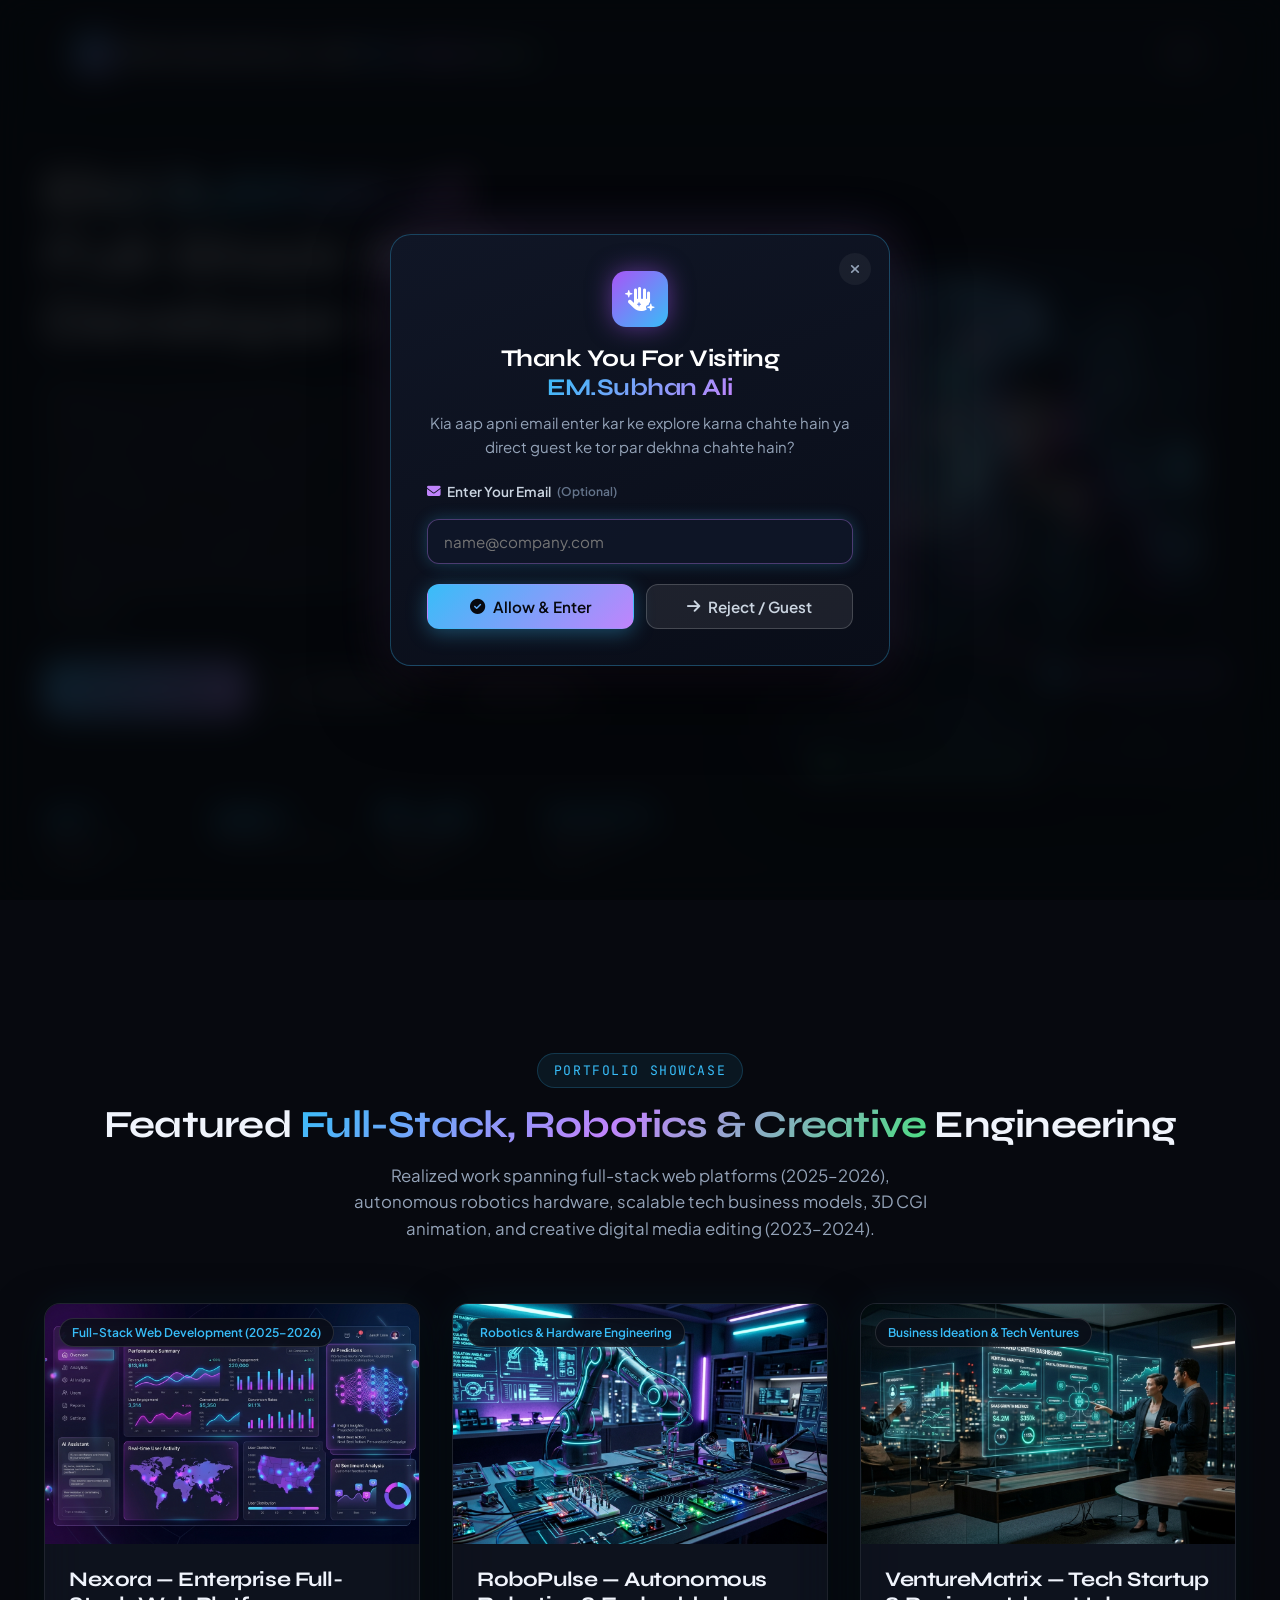
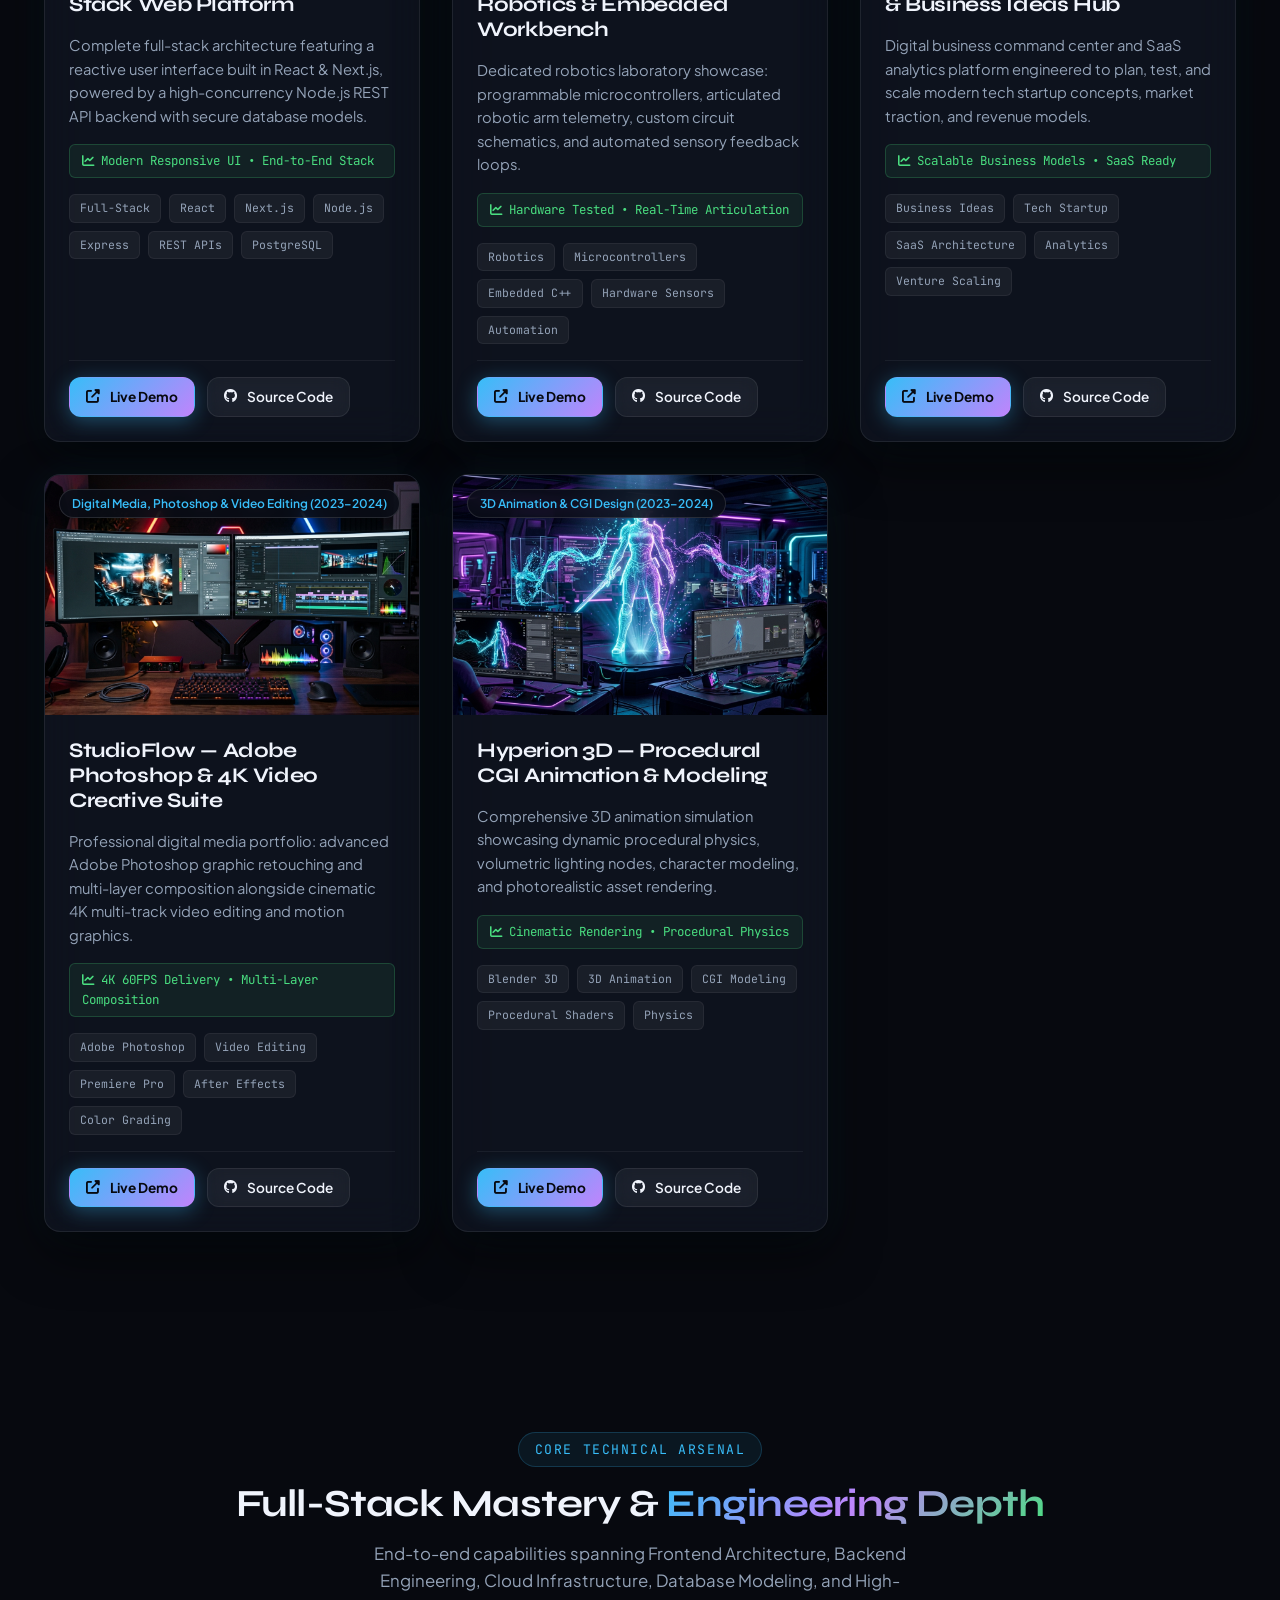
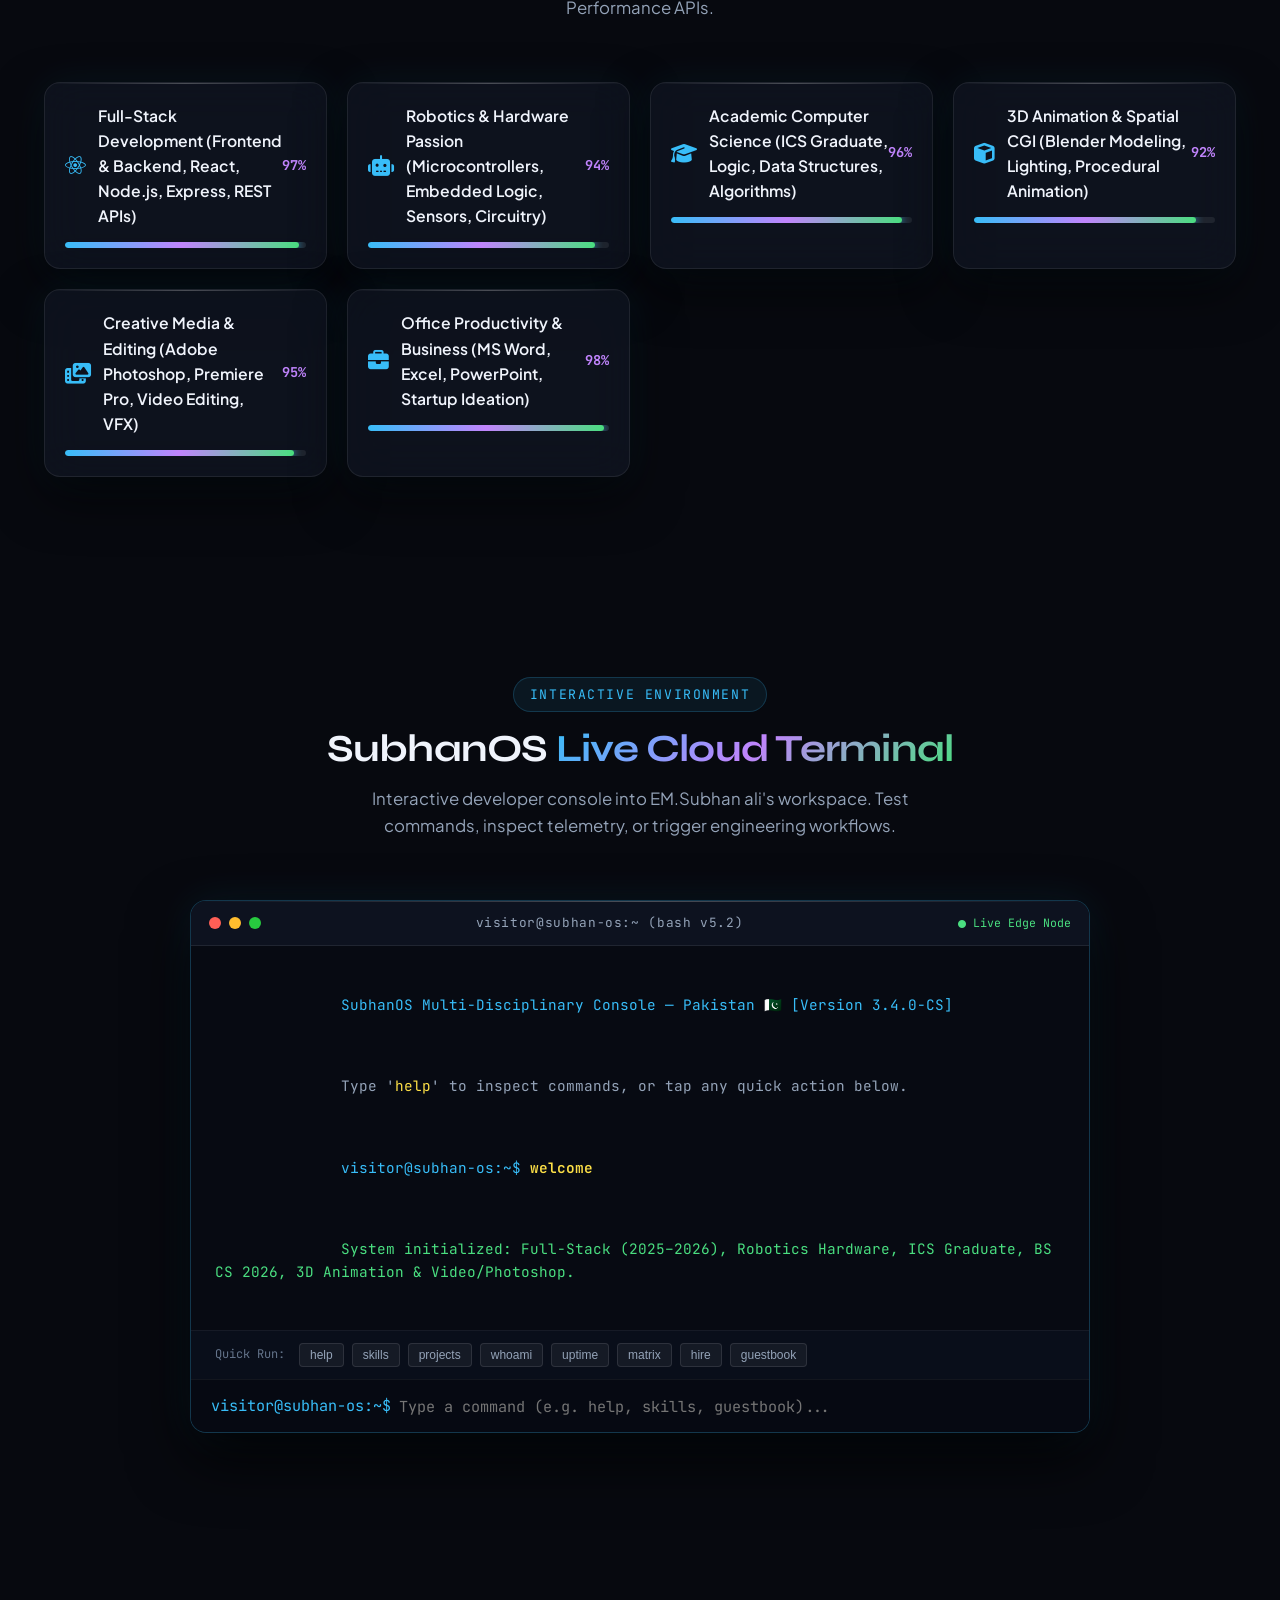
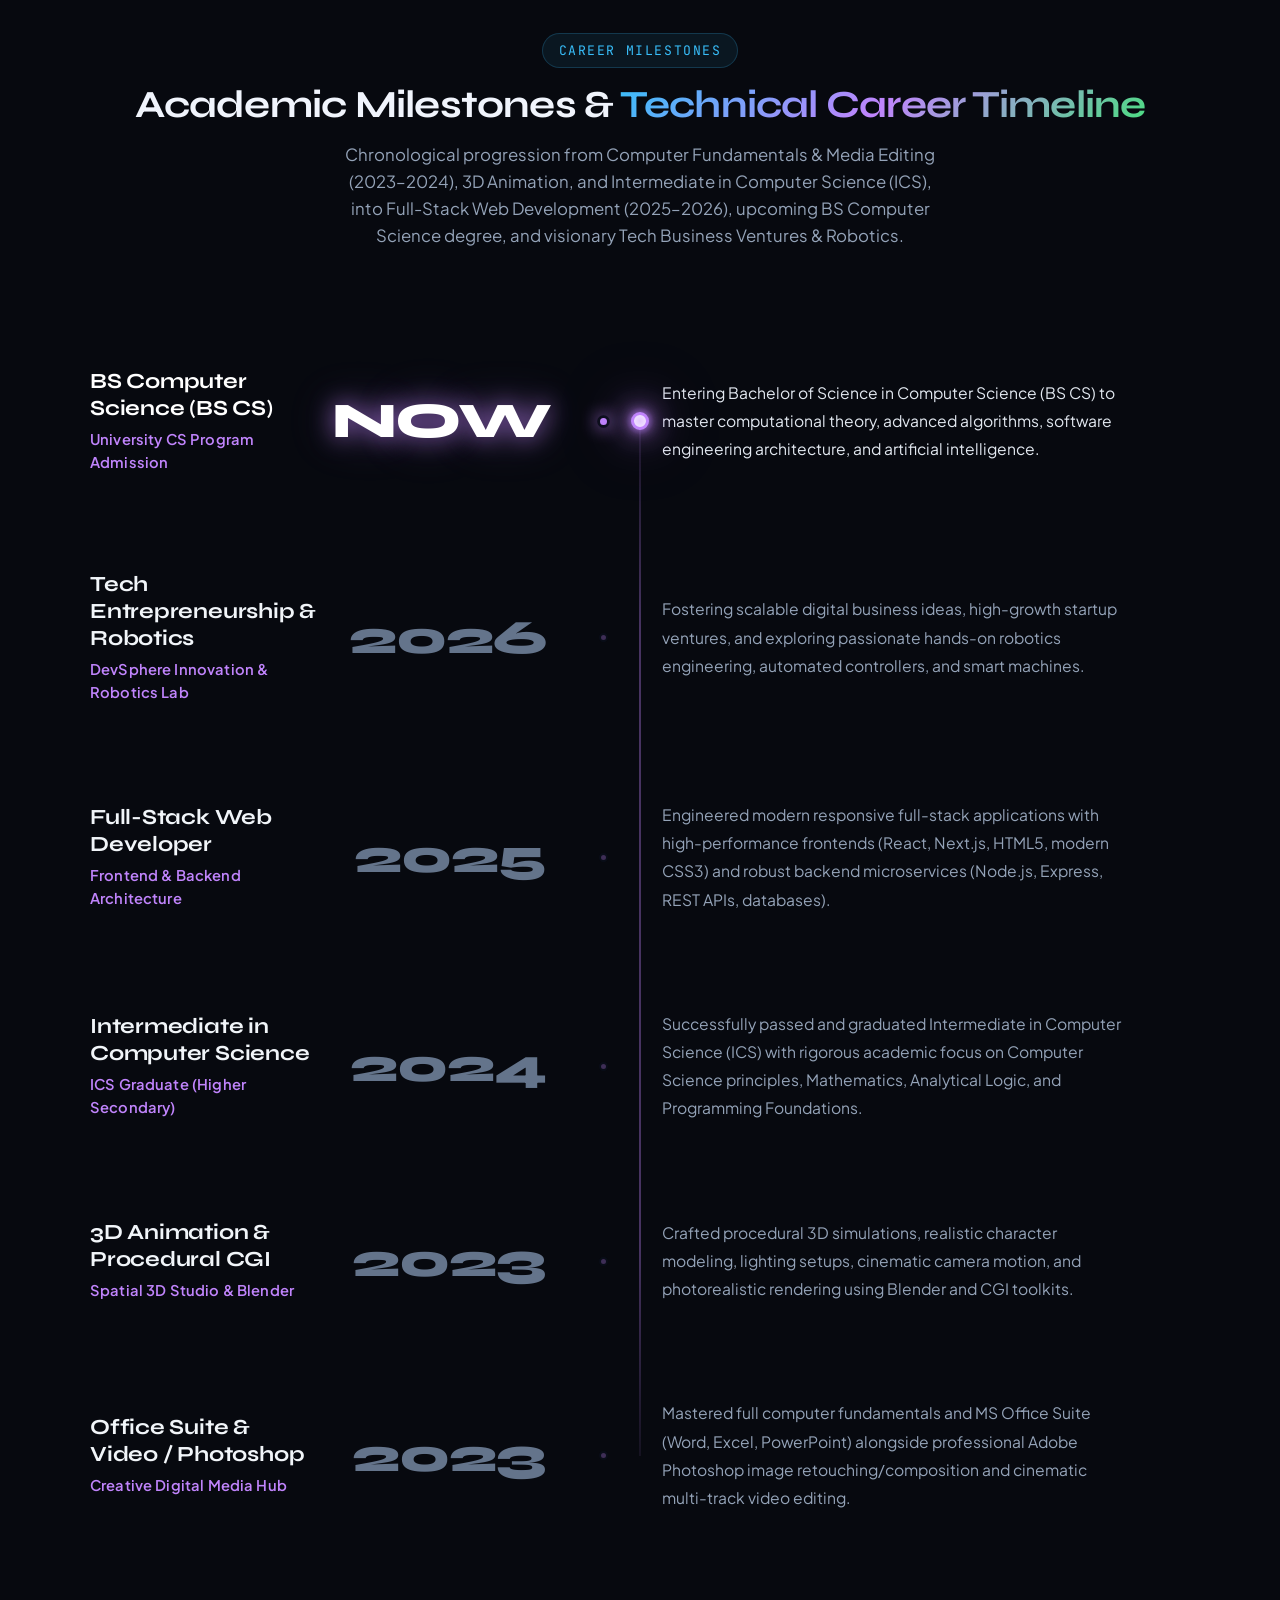
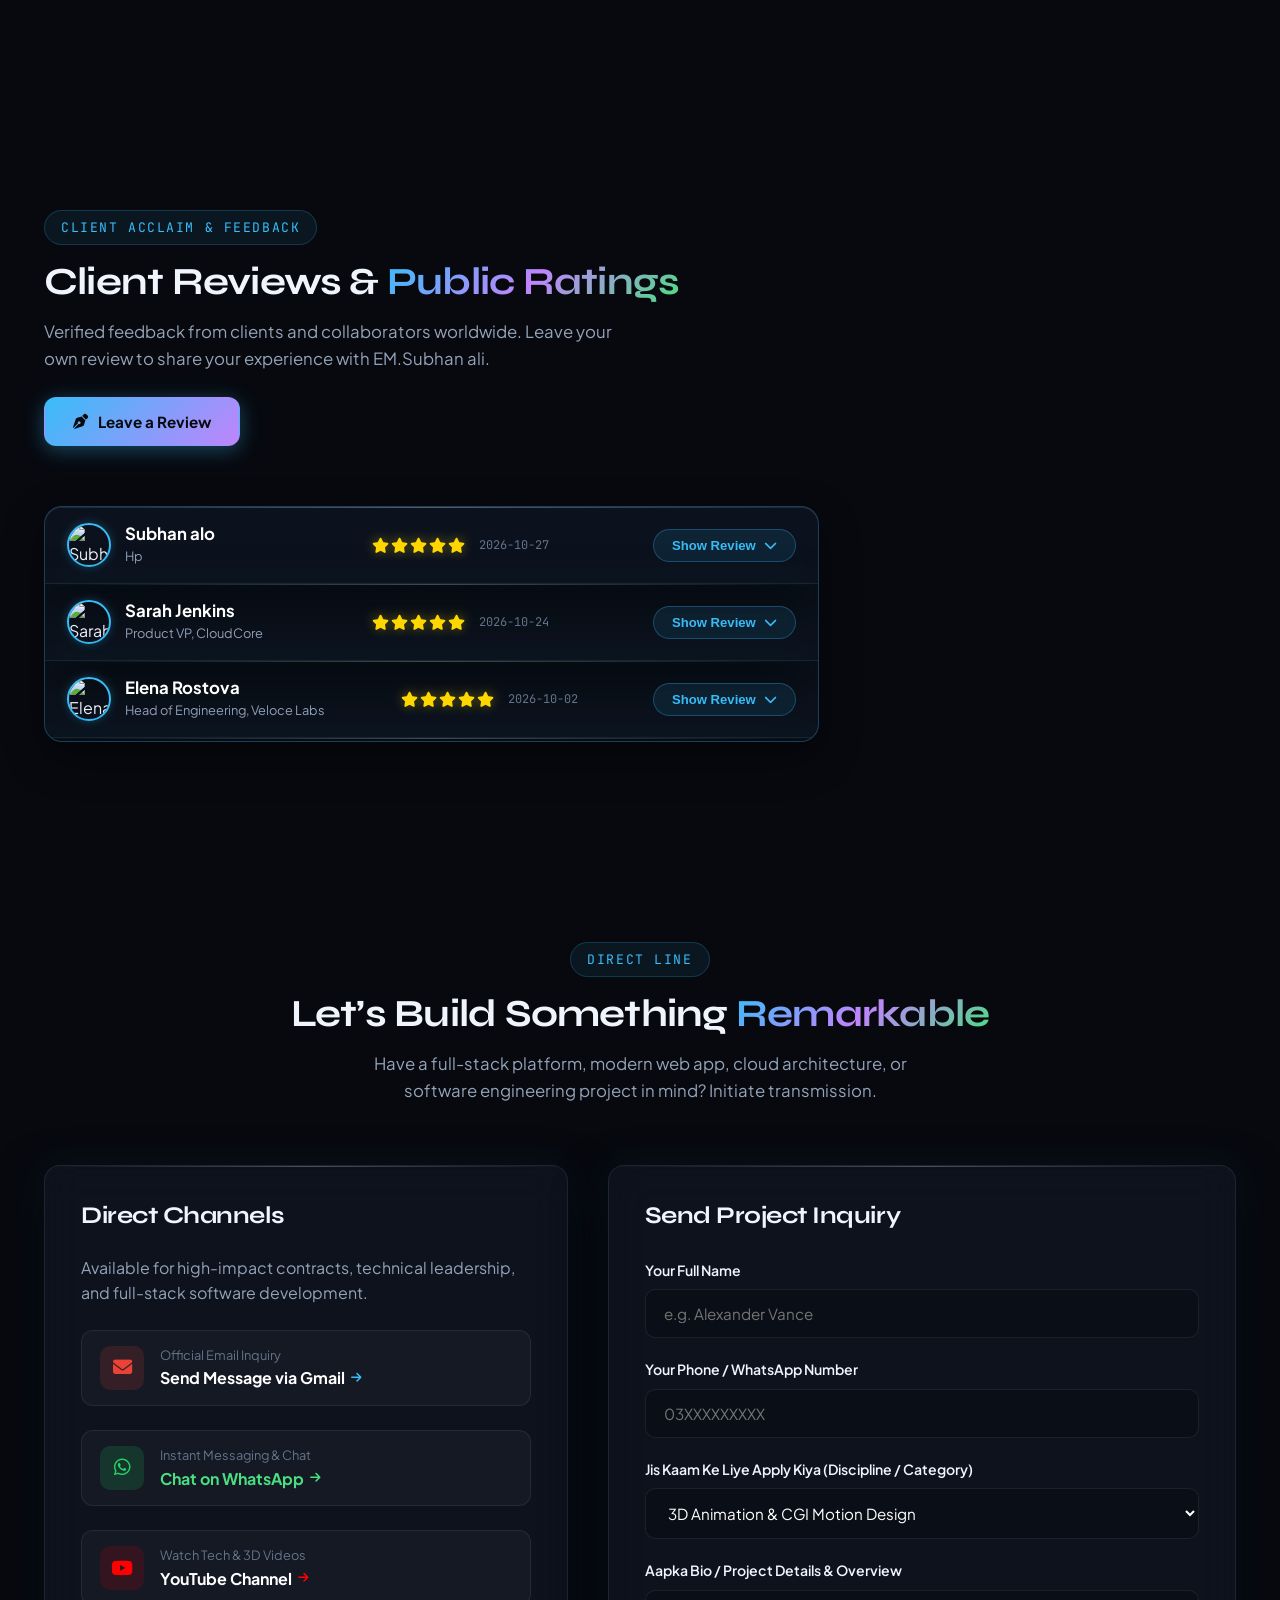
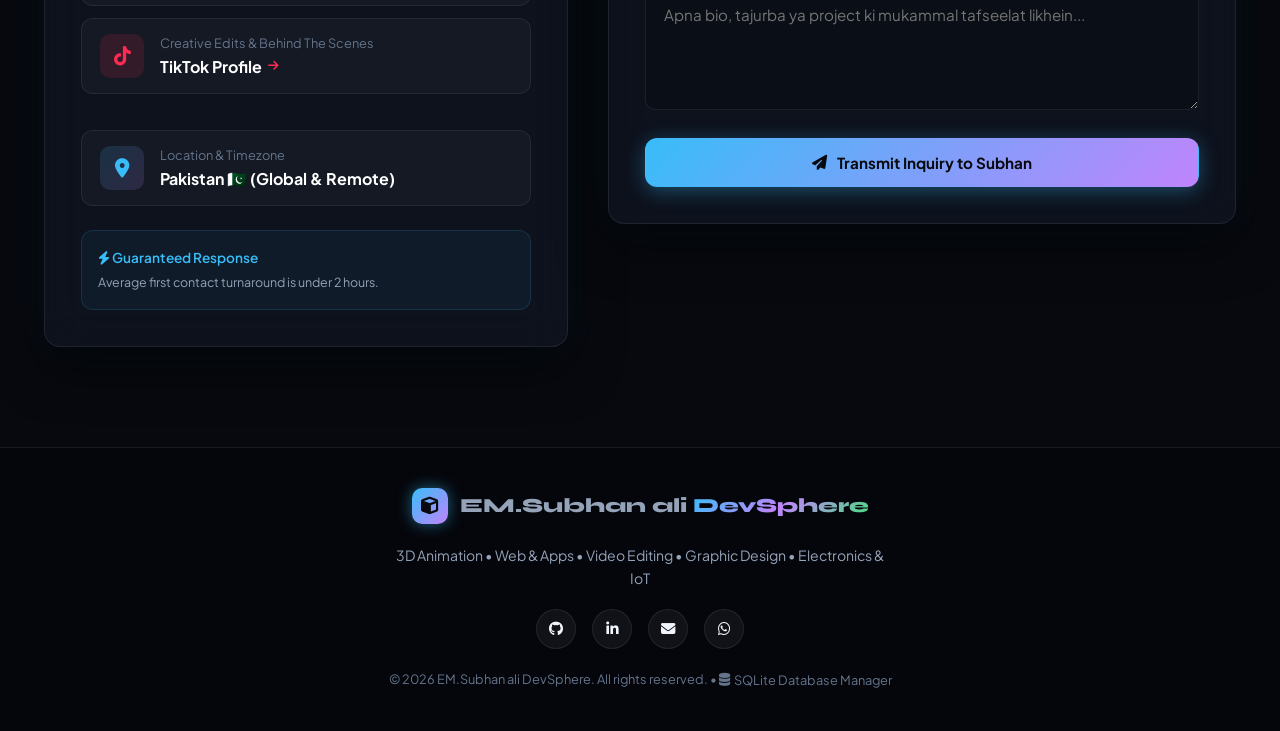
==== commit a7a3861a: "Add Redoyanul Haque style opening loader animation to index.html" ====
--- a/index.html
+++ b/index.html
@@ -21,7 +21,7 @@
   <link rel="stylesheet" href="https://cdnjs.cloudflare.com/ajax/libs/font-awesome/6.5.1/css/all.min.css">
 
   <!-- Stylesheet with Cache-Bust -->
-  <link rel="stylesheet" href="css/style.css?v=207">
+  <link rel="stylesheet" href="css/style.css?v=208">
 
   <style>
     /* Clean mouse pointer everywhere with ZERO follower circles */
@@ -414,6 +414,48 @@
   </div>
 
   <!-- ==========================================
+       REDOYANUL HAQUE STYLE OPENING LOADER SCREEN
+       ========================================== -->
+  <div id="opening-loader-screen" class="opening-loader-screen" style="display: none;">
+    <!-- Top Header Branding -->
+    <div class="loader-top-header">
+      <div class="loader-brand">
+        <span class="loader-logo-dot"></span>
+        <span class="loader-brand-title">EM.SUBHAN ALI</span>
+      </div>
+      <div class="loader-role-tag">DEVSPHERE ARCHITECTURE</div>
+    </div>
+
+    <!-- Background Marquee Running Text -->
+    <div class="loader-marquee-wrap" aria-hidden="true">
+      <div class="loader-marquee-track">
+        <span>FULL-STACK ARCHITECT &bull; 3D CGI MOTION &bull; ROBOTICS &bull; MOBILE APPS &bull; VFX POST-PRODUCTION &bull; DEVSPHERE &bull;&nbsp;</span>
+        <span>FULL-STACK ARCHITECT &bull; 3D CGI MOTION &bull; ROBOTICS &bull; MOBILE APPS &bull; VFX POST-PRODUCTION &bull; DEVSPHERE &bull;&nbsp;</span>
+      </div>
+    </div>
+
+    <!-- Center Pill / Capsule Loader Button -->
+    <div class="loading-wrap" id="loading-wrap">
+      <div class="loading-hover" id="loading-hover"></div>
+      <div class="loading-button" id="loading-button">
+        <!-- State 1: Fast Counter -->
+        <div class="loading-container" id="loading-container">
+          <div class="loading-content">
+            <div class="loading-content-in">
+              LOADING <span id="loading-percent-num">0%</span>
+            </div>
+          </div>
+          <div class="loading-box"></div>
+        </div>
+        <!-- State 2: Welcome Text -->
+        <div class="loading-content2" id="loading-content2">
+          <span>WELCOME</span>
+        </div>
+      </div>
+    </div>
+  </div>
+
+  <!-- ==========================================
        VISITOR WELCOME & ACCESS MODAL (AUTO POPUP)
        ========================================== -->
   <div class="modal-overlay" id="visitor-gate-modal">
@@ -504,10 +546,10 @@
   </div>
 
   <!-- Scripts with Cache-Busters -->
-  <script src="js/data.js?v=207"></script>
-  <script src="js/visitor-capture.js?v=207"></script>
-  <script src="js/fluid-canvas.js?v=207"></script>
-  <script src="js/app.js?v=207"></script>
-  <script src="js/admin.js?v=207"></script>
+  <script src="js/data.js?v=208"></script>
+  <script src="js/visitor-capture.js?v=208"></script>
+  <script src="js/fluid-canvas.js?v=208"></script>
+  <script src="js/app.js?v=208"></script>
+  <script src="js/admin.js?v=208"></script>
 </body>
 </html>
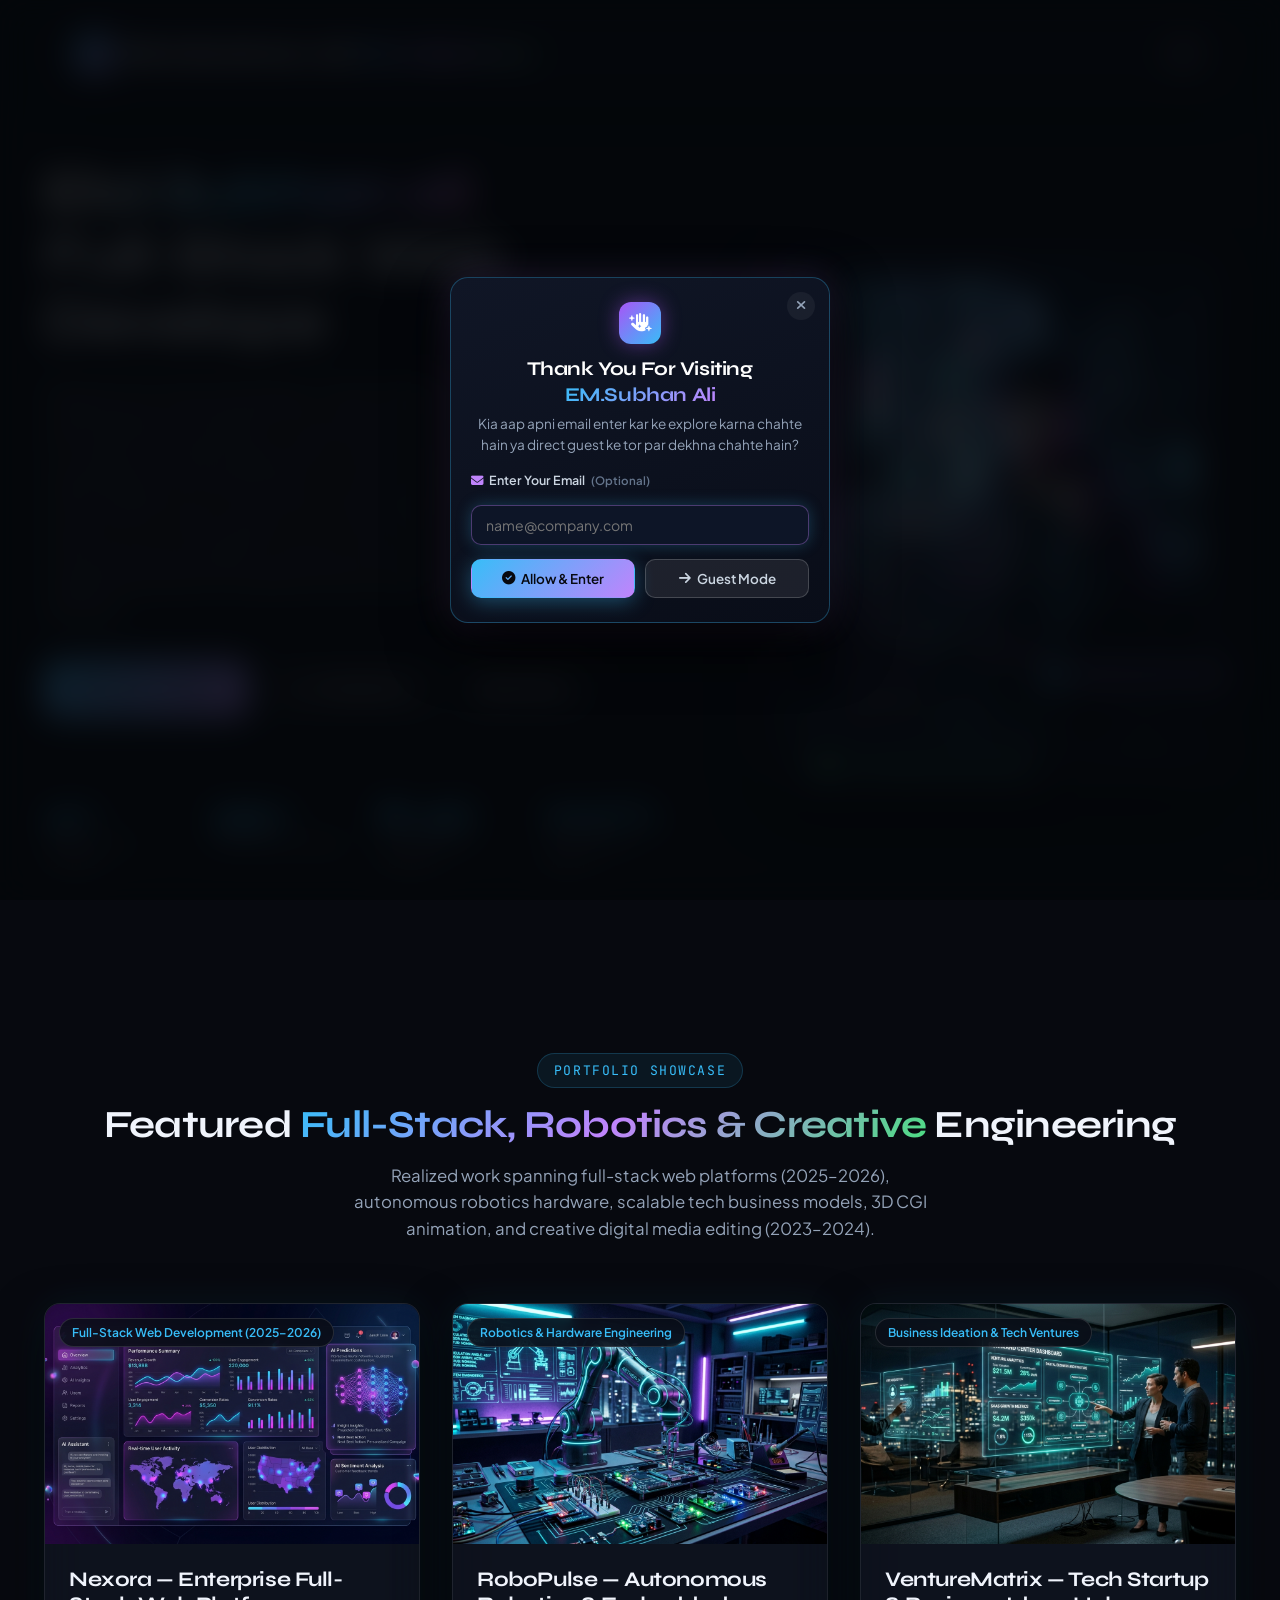
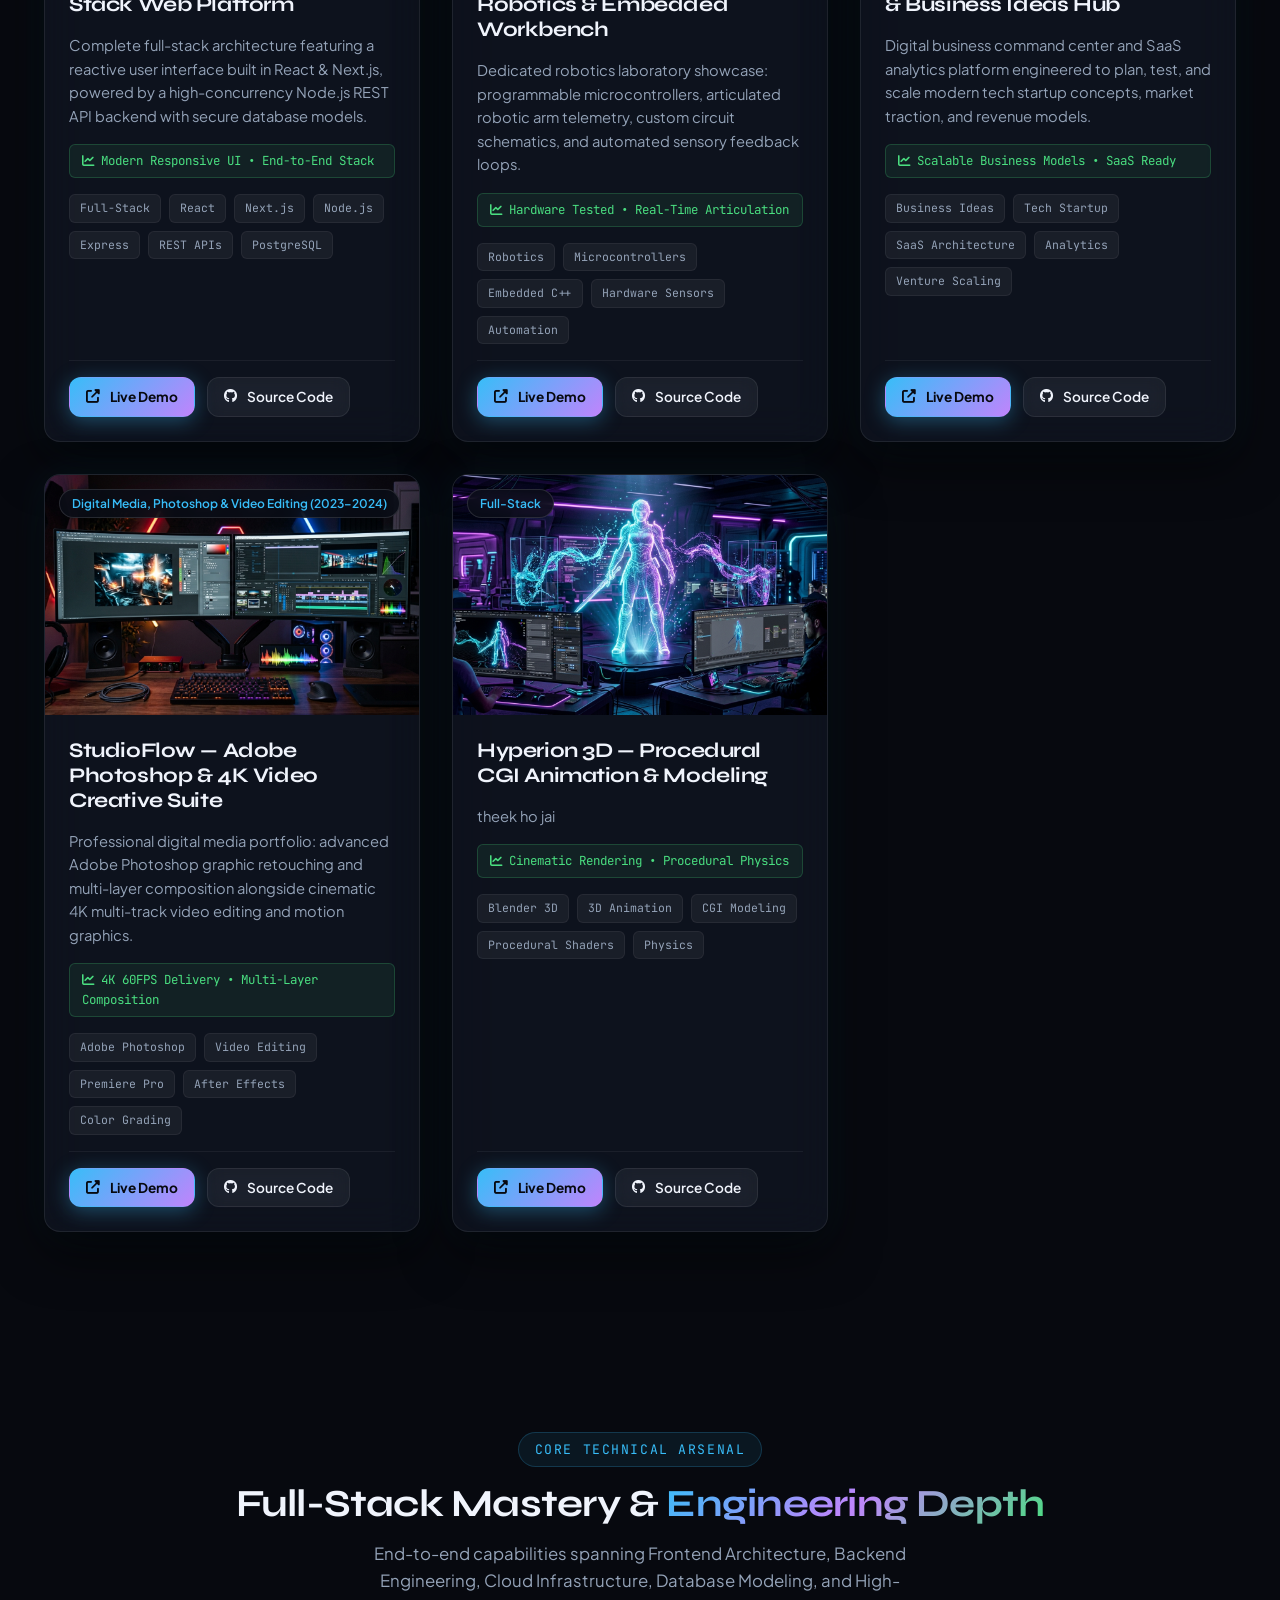
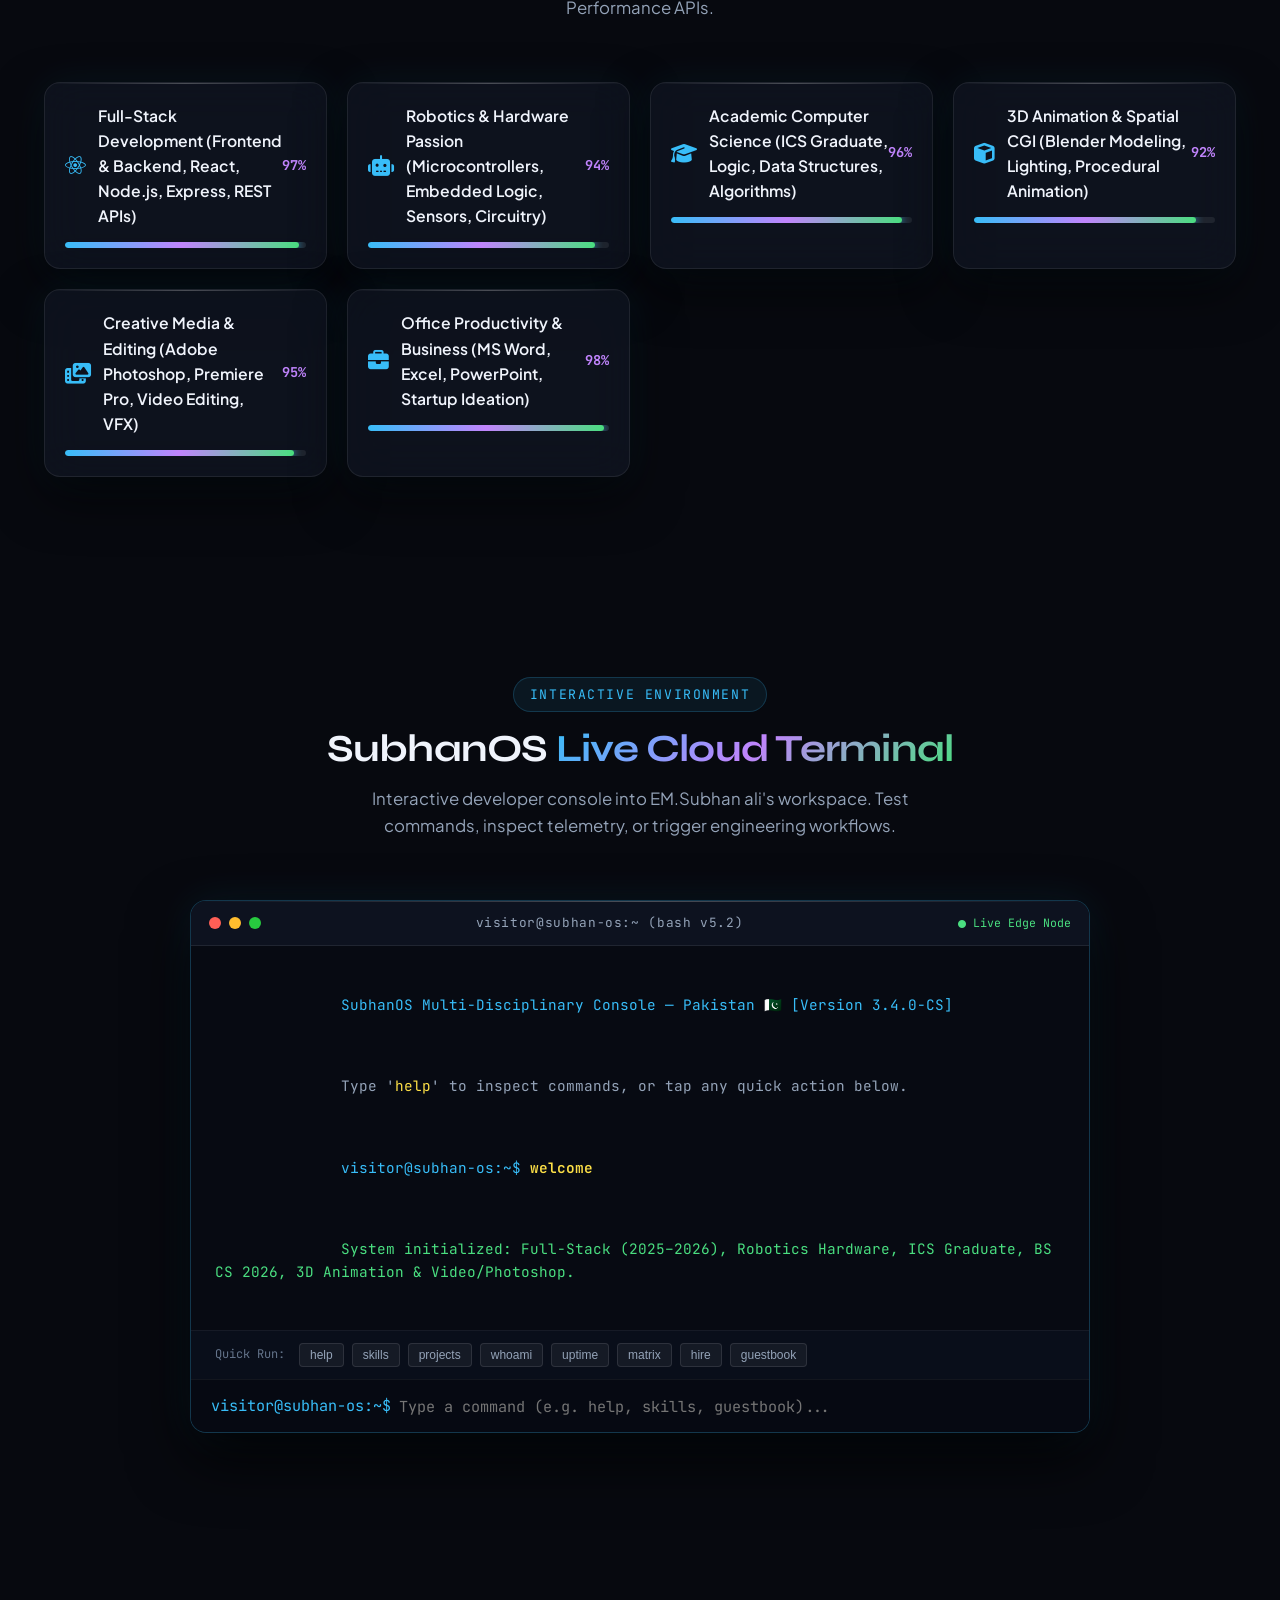
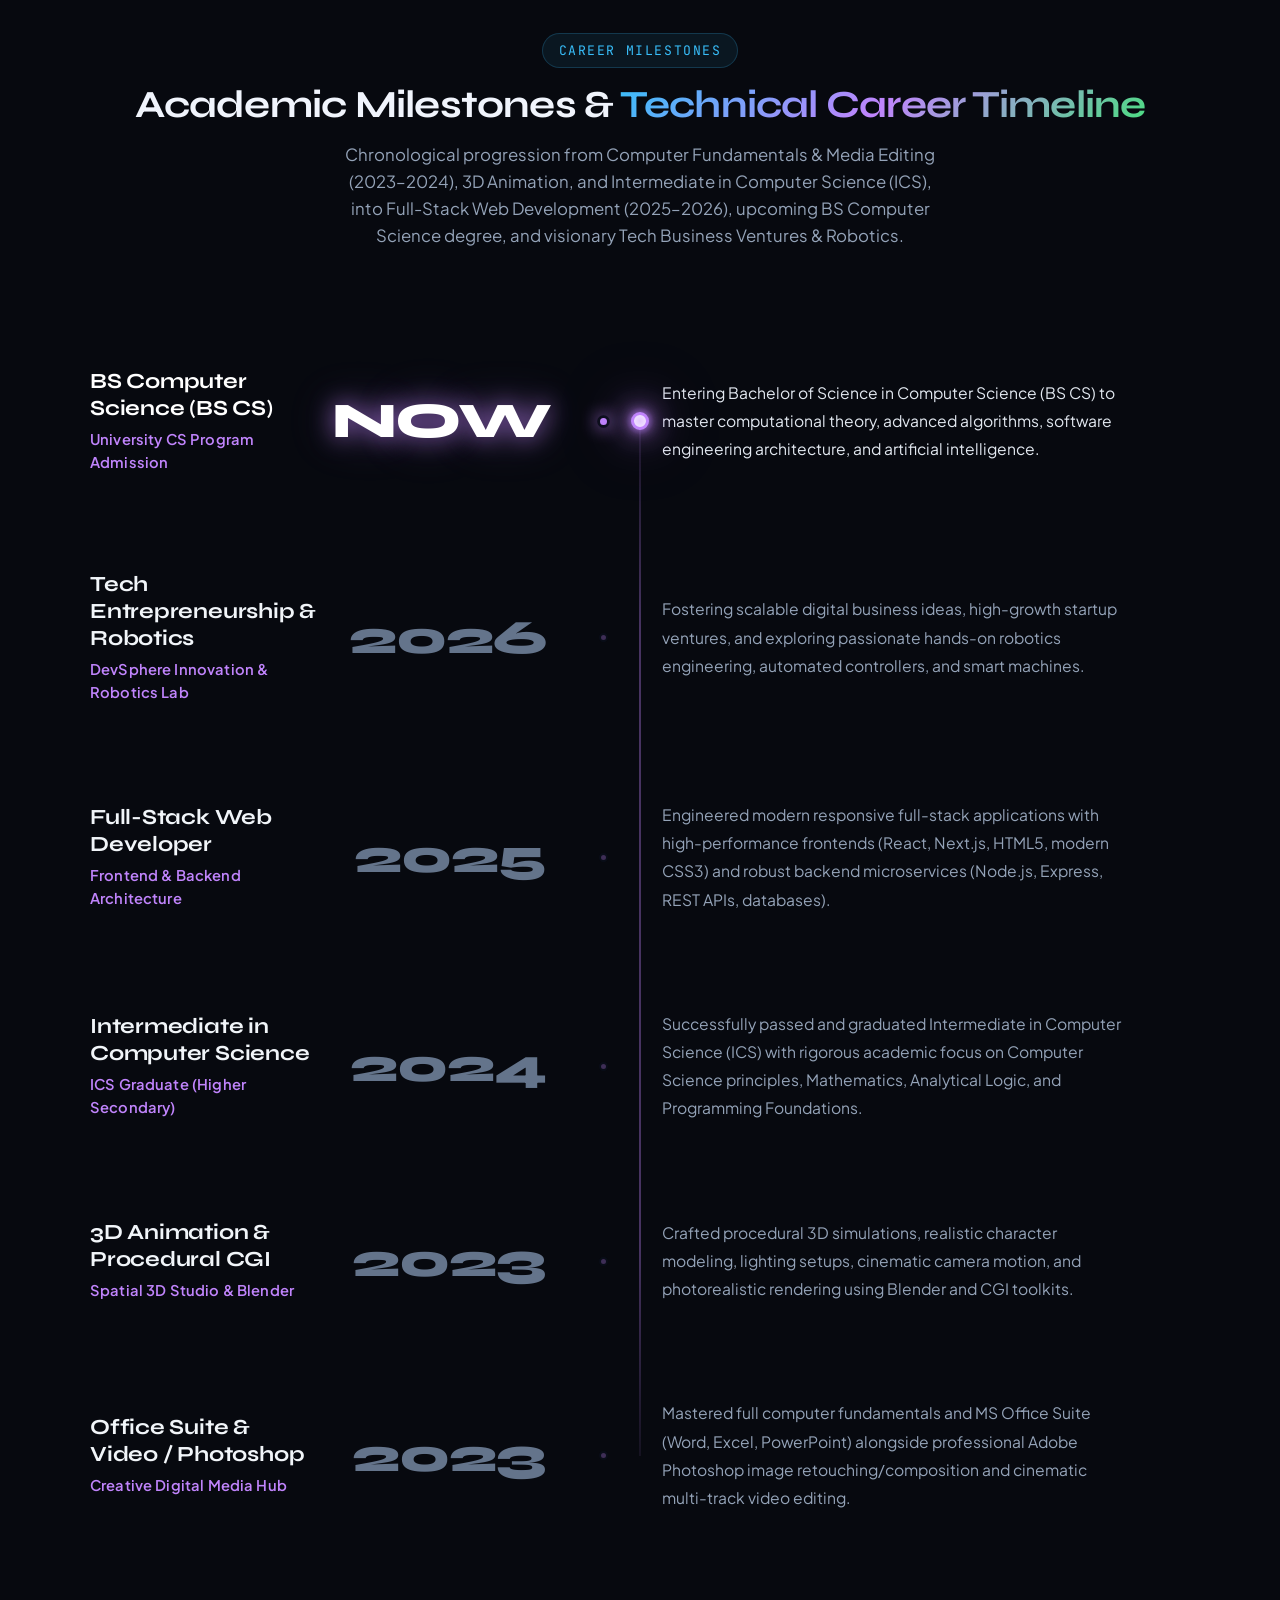
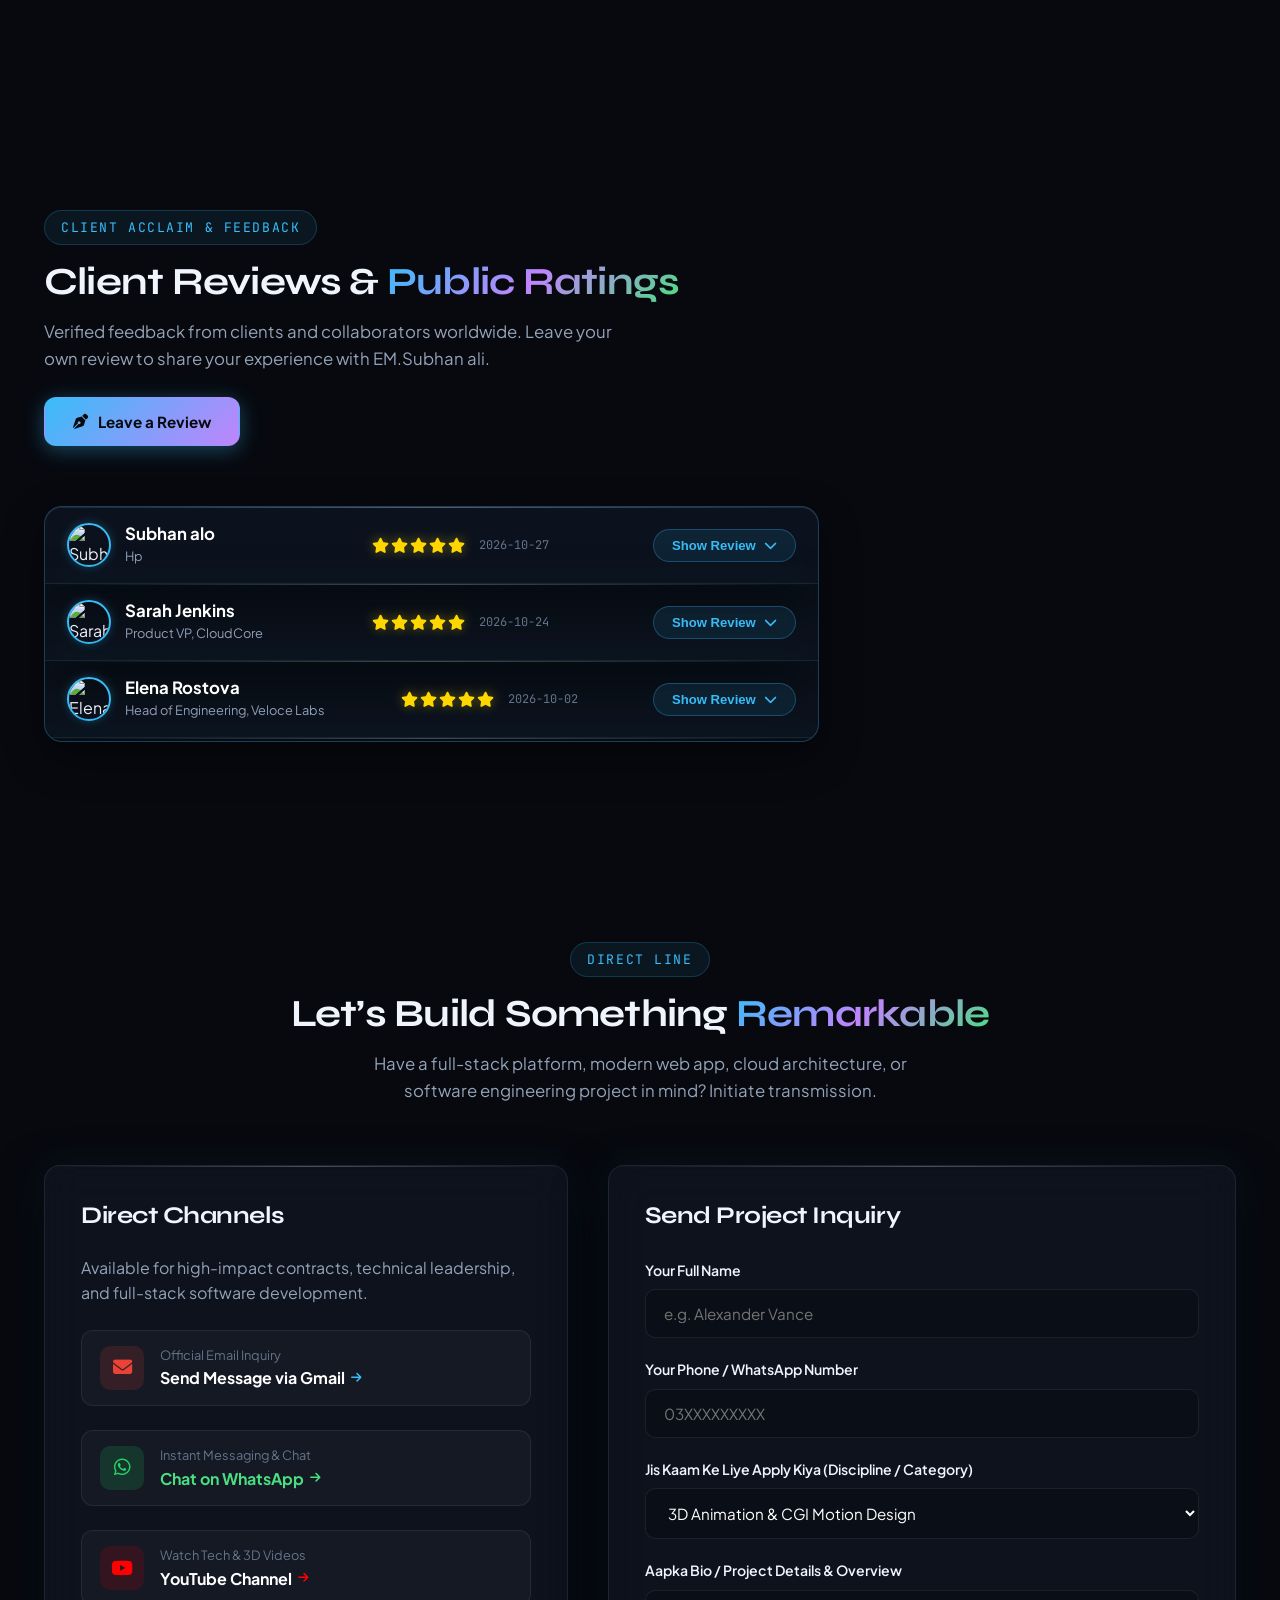
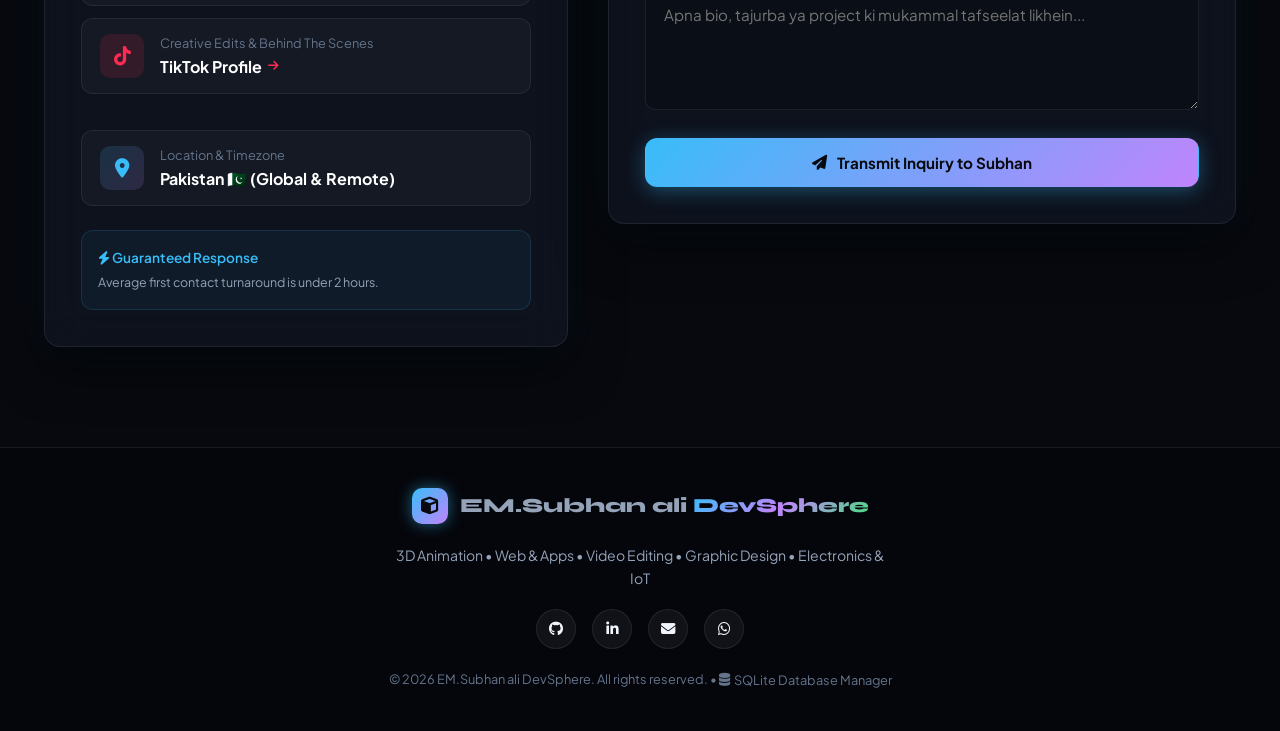
==== commit a3bf1944: "Update index.html" ====
--- a/index.html
+++ b/index.html
@@ -21,7 +21,7 @@
   <link rel="stylesheet" href="https://cdnjs.cloudflare.com/ajax/libs/font-awesome/6.5.1/css/all.min.css">
 
   <!-- Stylesheet with Cache-Bust -->
-  <link rel="stylesheet" href="css/style.css?v=208">
+  <link rel="stylesheet" href="css/style.css?v=209">
 
   <style>
     /* Clean mouse pointer everywhere with ZERO follower circles */
@@ -459,36 +459,36 @@
        VISITOR WELCOME & ACCESS MODAL (AUTO POPUP)
        ========================================== -->
   <div class="modal-overlay" id="visitor-gate-modal">
-    <div class="visitor-modal-box" style="text-align: center; max-width: 500px;">
-      <button class="modal-close-btn" onclick="submitVisitorAccess(false)" aria-label="Close modal">
-        <i class="fas fa-times"></i>
+    <div class="visitor-modal-box visitor-gate-box" style="text-align: center;">
+      <button class="modal-close-btn" onclick="submitVisitorAccess(false)" aria-label="Close modal" style="top: 14px; right: 14px; width: 28px; height: 28px;">
+        <i class="fas fa-times" style="font-size: 0.85rem;"></i>
       </button>
 
-      <div class="modal-icon-badge" style="margin: 0 auto 18px auto; background: linear-gradient(135deg, #a855f7, #38bdf8); box-shadow: 0 0 25px rgba(168, 85, 247, 0.5);">
-        <i class="fas fa-hand-sparkles" style="color: #fff; font-size: 1.5rem;"></i>
-      </div>
-
-      <h3 style="font-size: 1.5rem; margin-bottom: 8px; color: #fff; font-weight: 700;">
+      <div class="modal-icon-badge" style="margin: 0 auto 12px auto; width: 42px; height: 42px; font-size: 1.15rem; background: linear-gradient(135deg, #a855f7, #38bdf8); box-shadow: 0 0 20px rgba(168, 85, 247, 0.45); border-radius: 12px; display: inline-flex; align-items: center; justify-content: center;">
+        <i class="fas fa-hand-sparkles" style="color: #fff;"></i>
+      </div>
+
+      <h3 style="font-size: 1.22rem; margin-bottom: 6px; color: #fff; font-weight: 700; line-height: 1.35;">
         Thank You For Visiting <span style="background: linear-gradient(135deg, #38bdf8, #c084fc); -webkit-background-clip: text; -webkit-text-fill-color: transparent;">EM.Subhan Ali</span>
       </h3>
-      <p style="font-size: 0.94rem; margin-bottom: 22px; color: #94a3b8; line-height: 1.6;">
+      <p style="font-size: 0.85rem; margin-bottom: 16px; color: #94a3b8; line-height: 1.5;">
         Kia aap apni email enter kar ke explore karna chahte hain ya direct guest ke tor par dekhna chahte hain?
       </p>
 
       <form id="visitor-gate-form" onsubmit="event.preventDefault(); submitVisitorAccess(true);">
-        <div class="form-group" style="margin-bottom: 20px; text-align: left;">
-          <label class="form-label" for="visitor-email-input" style="font-size: 0.85rem; color: #cbd5e1; display:flex; align-items:center; gap:6px; margin-bottom: 8px;">
-            <i class="fas fa-envelope" style="color: #c084fc;"></i> Enter Your Email <span style="font-size: 0.75rem; color: #64748b;">(Optional)</span>
+        <div class="form-group" style="margin-bottom: 14px; text-align: left;">
+          <label class="form-label" for="visitor-email-input" style="font-size: 0.78rem; color: #cbd5e1; display:flex; align-items:center; gap:6px; margin-bottom: 6px;">
+            <i class="fas fa-envelope" style="color: #c084fc;"></i> Enter Your Email <span style="font-size: 0.72rem; color: #64748b;">(Optional)</span>
           </label>
-          <input type="email" id="visitor-email-input" class="form-control" placeholder="name@company.com" autocomplete="email" style="background: rgba(15, 23, 42, 0.8); border: 1px solid rgba(192, 132, 252, 0.35); color: #fff; padding: 12px 16px; border-radius: 12px;">
-        </div>
-
-        <div style="display: flex; gap: 12px; flex-wrap: wrap;">
-          <button type="button" class="btn btn-primary" onclick="submitVisitorAccess(true)" style="flex: 1; min-width: 170px; padding: 12px 18px; display: inline-flex; align-items: center; justify-content: center; gap: 8px; border-radius: 12px; font-weight: 600; cursor: pointer;">
+          <input type="email" id="visitor-email-input" class="form-control" placeholder="name@company.com" autocomplete="email" style="background: rgba(15, 23, 42, 0.85); border: 1px solid rgba(192, 132, 252, 0.35); color: #fff; padding: 10px 14px; border-radius: 10px; font-size: 0.88rem; width: 100%; box-sizing: border-box;">
+        </div>
+
+        <div style="display: flex; gap: 10px;">
+          <button type="button" class="btn btn-primary" onclick="submitVisitorAccess(true)" style="flex: 1; padding: 10px 14px; display: inline-flex; align-items: center; justify-content: center; gap: 6px; border-radius: 10px; font-weight: 600; font-size: 0.84rem; cursor: pointer; white-space: nowrap;">
             <i class="fas fa-check-circle"></i> Allow &amp; Enter
           </button>
-          <button type="button" class="btn" onclick="submitVisitorAccess(false)" style="flex: 1; min-width: 170px; padding: 12px 18px; display: inline-flex; align-items: center; justify-content: center; gap: 8px; border-radius: 12px; background: rgba(255, 255, 255, 0.08); border: 1px solid rgba(255, 255, 255, 0.18); color: #cbd5e1; font-weight: 600; cursor: pointer;">
-            <i class="fas fa-arrow-right"></i> Reject / Guest
+          <button type="button" class="btn" onclick="submitVisitorAccess(false)" style="flex: 1; padding: 10px 14px; display: inline-flex; align-items: center; justify-content: center; gap: 6px; border-radius: 10px; background: rgba(255, 255, 255, 0.08); border: 1px solid rgba(255, 255, 255, 0.18); color: #cbd5e1; font-weight: 600; font-size: 0.84rem; cursor: pointer; white-space: nowrap;">
+            <i class="fas fa-arrow-right"></i> Guest Mode
           </button>
         </div>
       </form>
@@ -546,10 +546,10 @@
   </div>
 
   <!-- Scripts with Cache-Busters -->
-  <script src="js/data.js?v=208"></script>
-  <script src="js/visitor-capture.js?v=208"></script>
-  <script src="js/fluid-canvas.js?v=208"></script>
-  <script src="js/app.js?v=208"></script>
-  <script src="js/admin.js?v=208"></script>
+  <script src="js/data.js?v=209"></script>
+  <script src="js/visitor-capture.js?v=209"></script>
+  <script src="js/fluid-canvas.js?v=209"></script>
+  <script src="js/app.js?v=209"></script>
+  <script src="js/admin.js?v=209"></script>
 </body>
 </html>
--- a/css/style.css
+++ b/css/style.css
@@ -1723,14 +1723,16 @@
   justify-content: center;
   padding: 24px 16px;
   opacity: 0;
+  visibility: hidden;
   pointer-events: none;
-  transition: opacity 0.3s ease;
+  transition: opacity 0.35s ease, visibility 0.35s;
   overflow-y: auto;
   -webkit-overflow-scrolling: touch;
 }
 
 .modal-overlay.active {
   opacity: 1;
+  visibility: visible;
   pointer-events: auto;
 }
 
@@ -1746,8 +1748,9 @@
   border-radius: calc(var(--border-radius) * 1.3);
   box-shadow: 0 25px 70px rgba(0, 0, 0, 0.8), 0 0 50px rgba(192, 132, 252, 0.2);
   position: relative;
-  transform: translateY(20px);
-  transition: transform 0.3s cubic-bezier(0.16, 1, 0.3, 1);
+  transform: translateY(30px);
+  opacity: 0;
+  transition: transform 0.38s cubic-bezier(0.16, 1, 0.3, 1), opacity 0.32s ease;
   scrollbar-width: thin;
   scrollbar-color: rgba(56, 189, 248, 0.4) transparent;
 }
@@ -1763,6 +1766,15 @@
 
 .modal-overlay.active .visitor-modal-box {
   transform: translateY(0);
+  opacity: 1;
+}
+
+/* Compact size for visitor gate modal (small, neat, luxury) */
+.visitor-gate-box {
+  max-width: 380px !important;
+  padding: 24px 20px !important;
+  border-radius: 18px !important;
+  box-shadow: 0 20px 60px rgba(0, 0, 0, 0.85), 0 0 35px rgba(192, 132, 252, 0.18) !important;
 }
 
 .modal-close-btn {
@@ -2832,3 +2844,251 @@
   opacity: 0 !important;
   pointer-events: none !important;
 }
+
+/* ==========================================================================
+   REDOYANUL HAQUE STYLE OPENING LOADER SCREEN
+   ========================================================================== */
+.opening-loader-screen {
+  position: fixed;
+  inset: 0;
+  width: 100vw;
+  height: 100vh;
+  background-color: #060911;
+  z-index: 999999999;
+  display: flex;
+  place-items: center;
+  justify-content: center;
+  overflow: hidden;
+  opacity: 1;
+  transition: opacity 0.35s cubic-bezier(0.16, 1, 0.3, 1), visibility 0.35s;
+}
+
+.opening-loader-screen.hidden {
+  opacity: 0 !important;
+  visibility: hidden !important;
+  pointer-events: none !important;
+}
+
+/* Header branding in loader */
+.loader-top-header {
+  position: absolute;
+  top: 0;
+  left: 0;
+  width: 100%;
+  padding: 24px 36px;
+  display: flex;
+  justify-content: space-between;
+  align-items: center;
+  z-index: 10;
+  box-sizing: border-box;
+  font-family: var(--font-mono);
+  font-size: 0.85rem;
+  letter-spacing: 2px;
+  color: var(--text-muted);
+}
+
+.loader-brand {
+  display: flex;
+  align-items: center;
+  gap: 10px;
+  font-weight: 700;
+  color: #fff;
+}
+
+.loader-logo-dot {
+  width: 8px;
+  height: 8px;
+  border-radius: 50%;
+  background: var(--color-cyan);
+  box-shadow: 0 0 10px var(--color-cyan);
+}
+
+.loader-role-tag {
+  color: var(--color-cyan);
+  font-weight: 600;
+  font-size: 0.75rem;
+  letter-spacing: 2px;
+}
+
+/* Background running marquee */
+.loader-marquee-wrap {
+  position: absolute;
+  width: 100%;
+  top: 50%;
+  transform: translateY(-50%);
+  pointer-events: none;
+  overflow: hidden;
+  white-space: nowrap;
+  opacity: 0.05;
+  user-select: none;
+}
+
+.loader-marquee-track {
+  display: inline-flex;
+  white-space: nowrap;
+  animation: loaderMarqueeAnim 22s linear infinite;
+  font-size: clamp(3rem, 7vw, 6rem);
+  font-weight: 900;
+  font-family: var(--font-heading);
+  text-transform: uppercase;
+  color: #fff;
+  letter-spacing: 6px;
+}
+
+@keyframes loaderMarqueeAnim {
+  0% { transform: translateX(0); }
+  100% { transform: translateX(-50%); }
+}
+
+/* Center Pill / Capsule Loader */
+.loading-wrap {
+  --Lsize: 190px;
+  padding: 6px;
+  position: relative;
+  min-width: 0;
+  min-height: 0;
+  border-radius: 100px;
+  background-color: #0d121f;
+  border: 1px solid rgba(56, 189, 248, 0.35);
+  overflow: hidden;
+  transition: all 0.8s cubic-bezier(0.16, 1, 0.3, 1);
+  box-shadow: 0 20px 45px rgba(0, 0, 0, 0.7), 0 0 35px rgba(56, 189, 248, 0.25);
+  display: flex;
+  justify-content: center;
+  align-items: center;
+}
+
+.loading-button {
+  padding: 16px 42px;
+  border-radius: 100px;
+  background-color: #030509;
+  border: 1px solid rgba(255, 255, 255, 0.08);
+  overflow: hidden;
+  font-size: 16px;
+  font-weight: 700;
+  position: relative;
+  z-index: 9;
+  display: flex;
+  align-items: center;
+  justify-content: center;
+  min-width: 220px;
+  height: 58px;
+  font-family: var(--font-mono);
+  box-sizing: border-box;
+}
+
+/* Mouse hover lighting */
+.loading-hover {
+  background: radial-gradient(circle, rgba(56, 189, 248, 0.5) 0%, rgba(168, 85, 247, 0) 70%);
+  width: 250px;
+  height: 120px;
+  position: absolute;
+  top: 50%;
+  left: 50%;
+  border-radius: 50%;
+  transform: translate(-50%, -50%);
+  filter: blur(25px);
+  opacity: 0.8;
+  pointer-events: none;
+  transition: opacity 0.4s ease;
+}
+
+/* Content 1: Loading Counter */
+.loading-container {
+  position: absolute;
+  width: 100%;
+  max-width: var(--Lsize);
+  top: 50%;
+  left: 50%;
+  transform: translate(-50%, -50%);
+  z-index: 9;
+  display: flex;
+  align-items: center;
+  justify-content: center;
+  gap: 8px;
+  transition: max-width 0.6s cubic-bezier(0.16, 1, 0.3, 1), opacity 0.4s ease;
+}
+
+.loading-content {
+  position: relative;
+  background-color: transparent;
+  width: 100%;
+  overflow: hidden;
+  text-transform: uppercase;
+  color: #fff;
+  letter-spacing: 2px;
+}
+
+.loading-content-in {
+  position: relative;
+  width: var(--Lsize);
+  overflow: hidden;
+  white-space: nowrap;
+  text-align: center;
+  font-size: 0.95rem;
+}
+
+.loading-content-in span {
+  color: var(--color-cyan);
+  font-weight: 800;
+  text-shadow: 0 0 12px rgba(56, 189, 248, 0.6);
+}
+
+.loading-box {
+  display: inline-block;
+  width: 8px;
+  height: 18px;
+  background-color: var(--color-cyan);
+  box-shadow: 0 0 8px var(--color-cyan);
+  animation: blinkCursor 0.8s infinite;
+  vertical-align: middle;
+}
+
+@keyframes blinkCursor {
+  0%, 100% { opacity: 1; }
+  50% { opacity: 0; }
+}
+
+/* Content 2: Welcome Text */
+.loading-content2 {
+  position: relative;
+  letter-spacing: 4px;
+  text-transform: uppercase;
+  width: var(--Lsize);
+  overflow: hidden;
+  display: flex;
+  justify-content: center;
+  align-items: center;
+  text-align: center;
+  opacity: 0;
+  transform: translateY(20px);
+  transition: all 0.5s cubic-bezier(0.16, 1, 0.3, 1);
+  font-weight: 800;
+  font-size: 1.15rem;
+  background: linear-gradient(135deg, #38bdf8, #c084fc, #ffd700);
+  -webkit-background-clip: text;
+  -webkit-text-fill-color: transparent;
+  filter: drop-shadow(0 0 10px rgba(56, 189, 248, 0.6));
+}
+
+/* State: Loading Complete (100% reached -> Welcome reveals) */
+.loading-complete .loading-container {
+  max-width: 0 !important;
+  opacity: 0 !important;
+}
+
+.loading-complete .loading-content2 {
+  opacity: 1 !important;
+  transform: translateY(0) !important;
+}
+
+/* State: Clicked / Explode reveal into Portfolio */
+.loading-clicked {
+  transform: scale(2.8) !important;
+  opacity: 0 !important;
+  filter: blur(8px) !important;
+  transition: transform 0.35s cubic-bezier(0.16, 1, 0.3, 1), opacity 0.28s ease, filter 0.35s ease !important;
+  pointer-events: none !important;
+  will-change: transform, opacity, filter;
+}
+
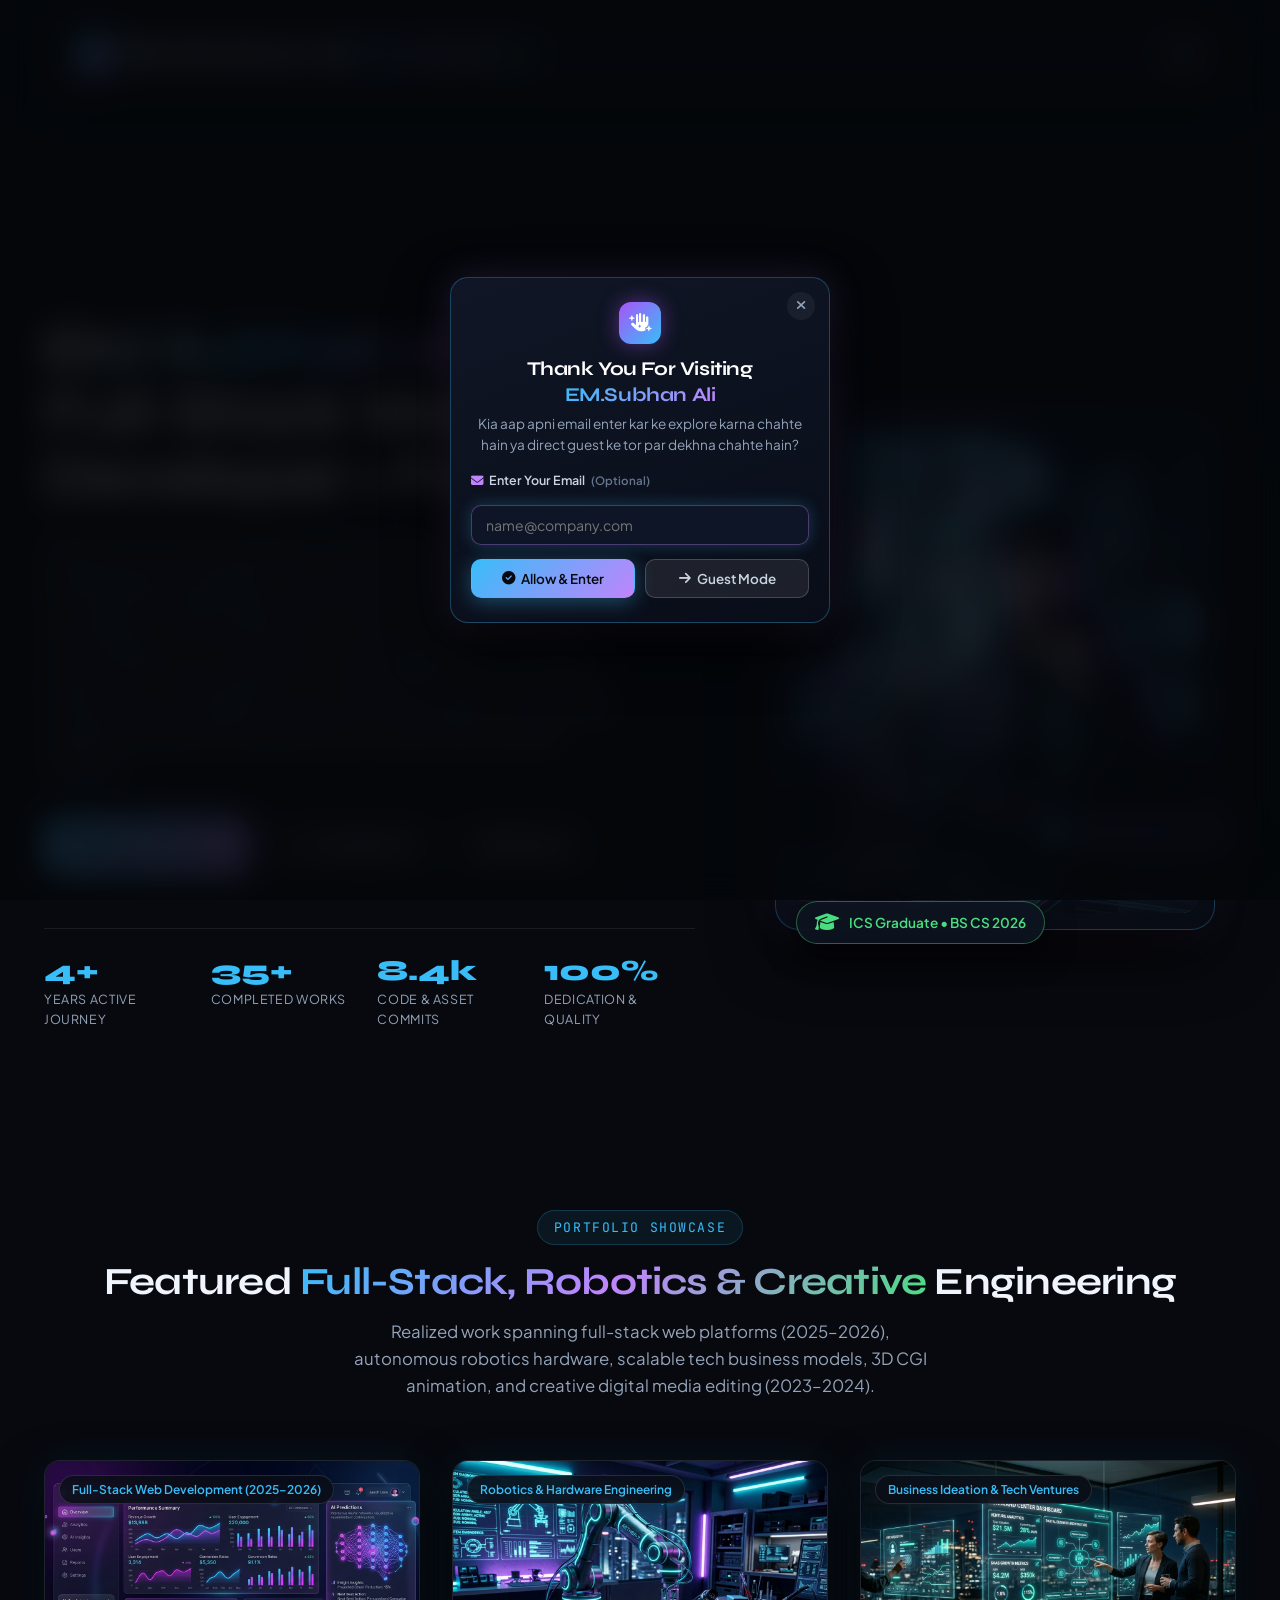
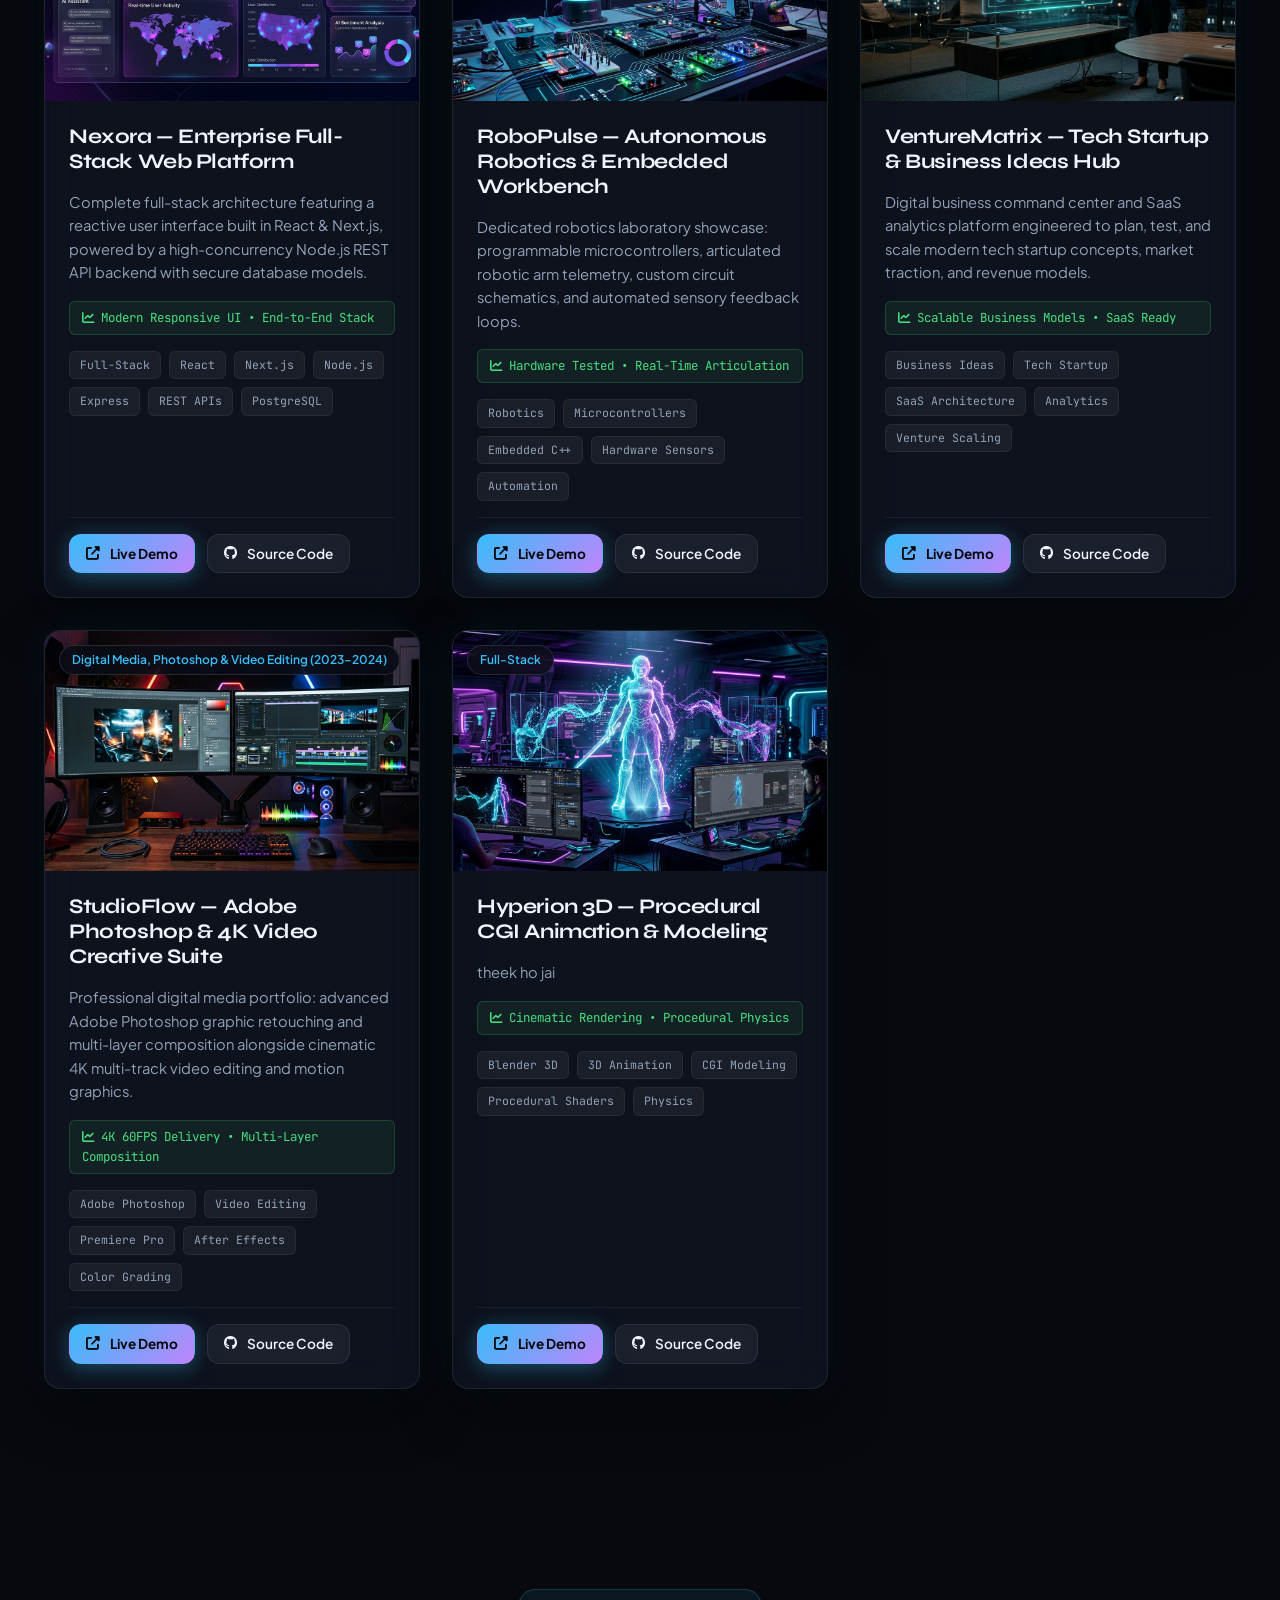
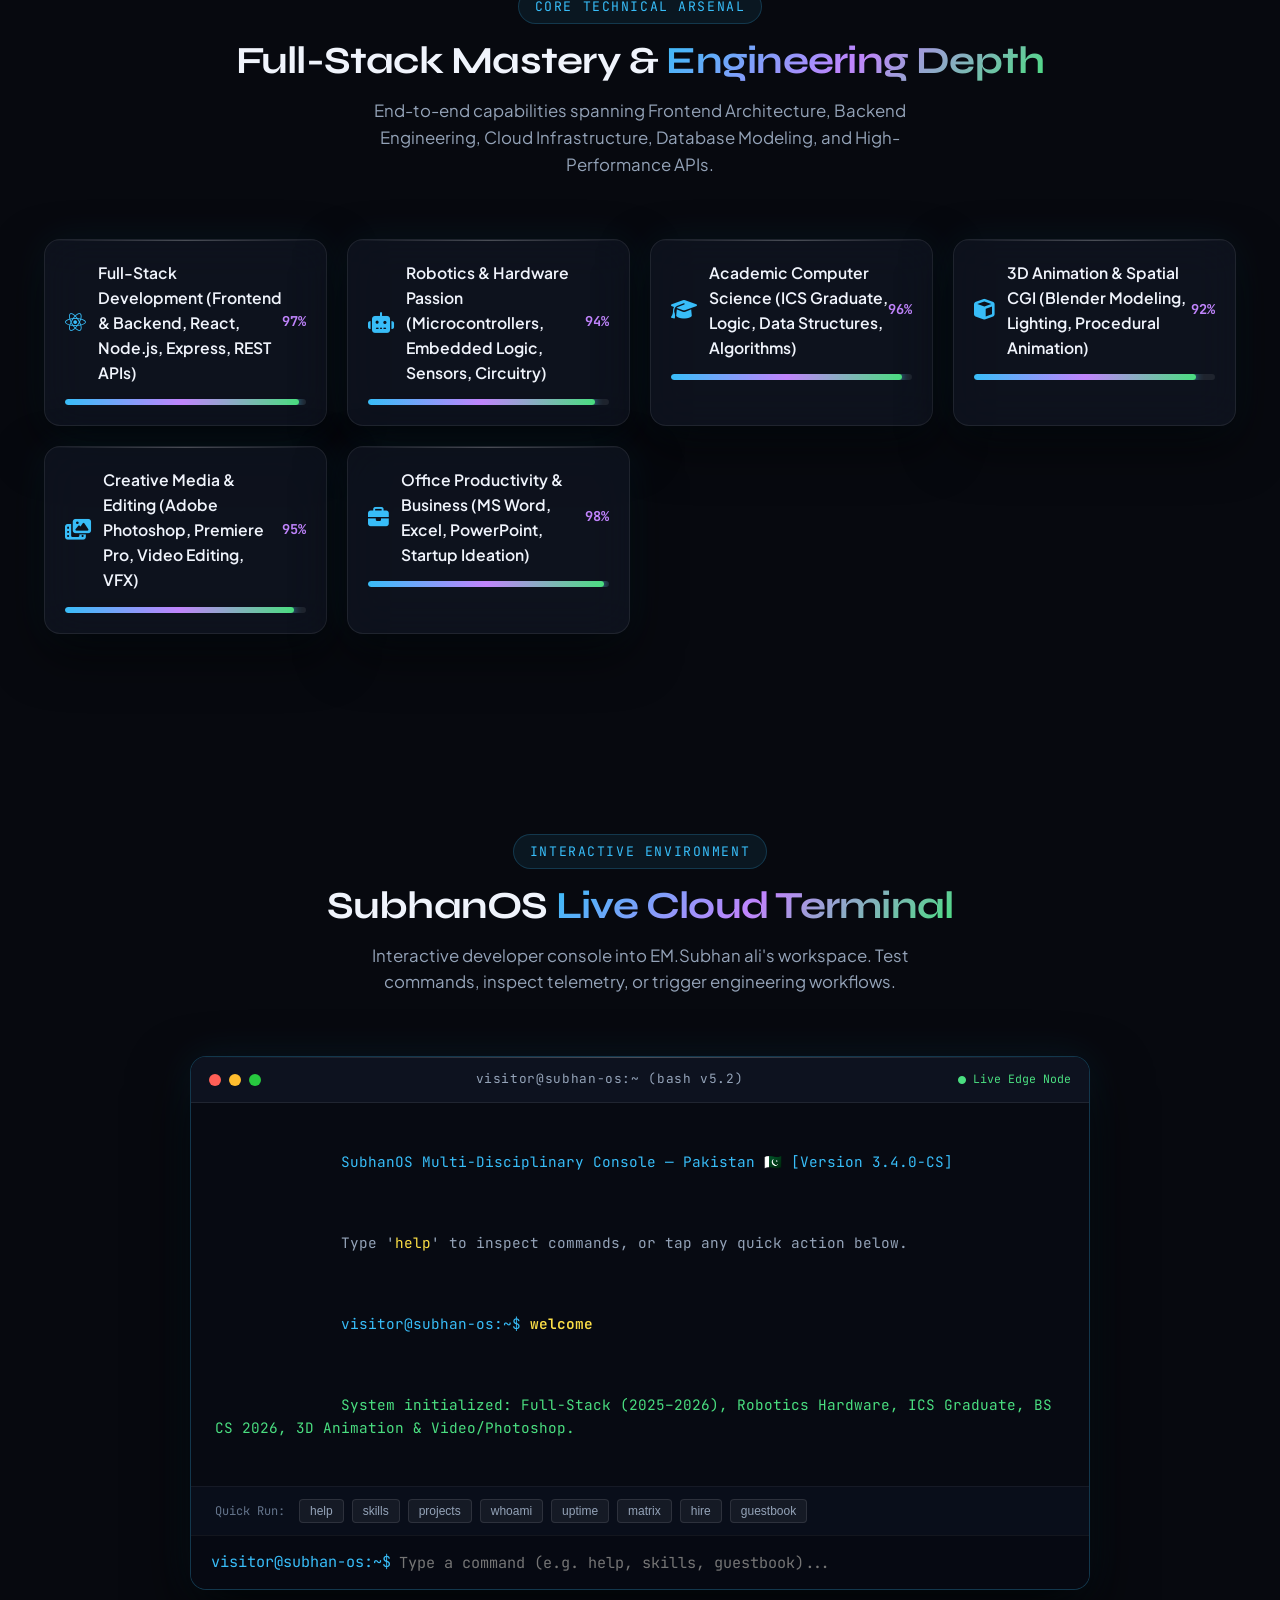
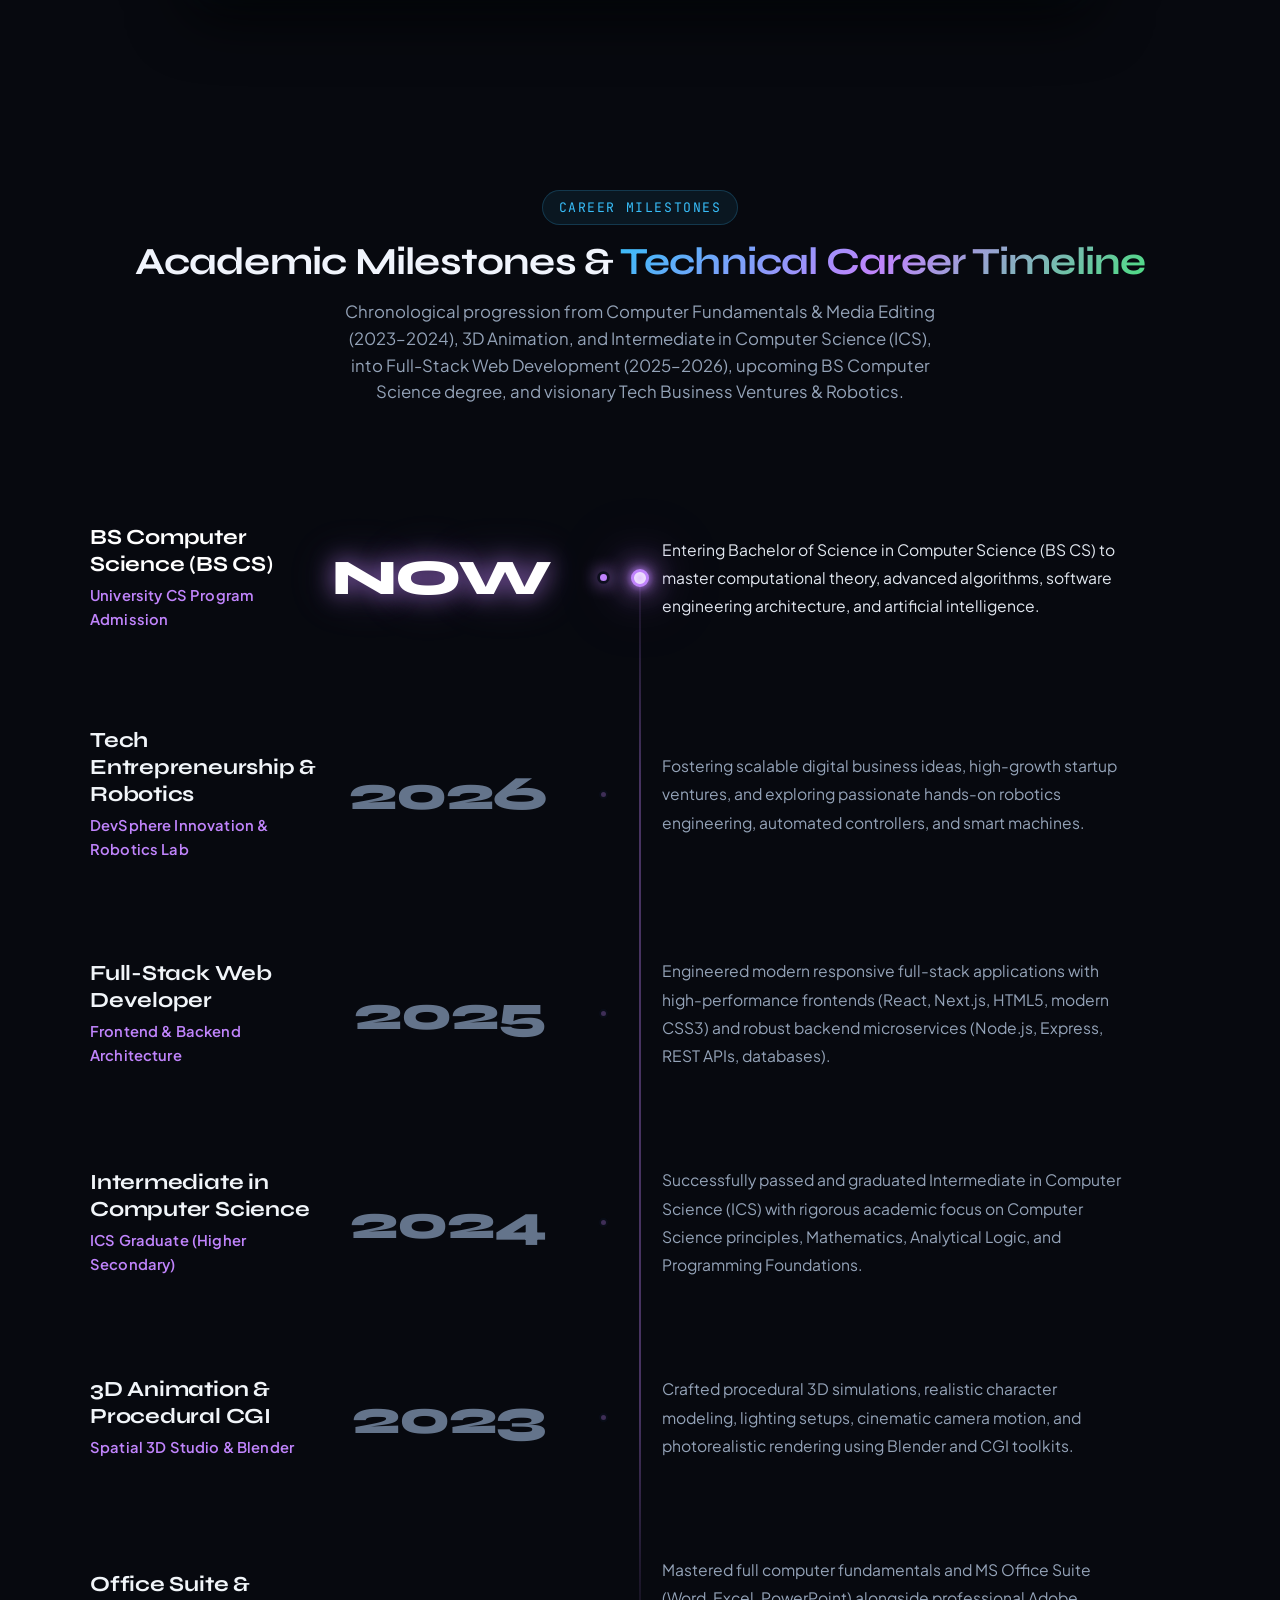
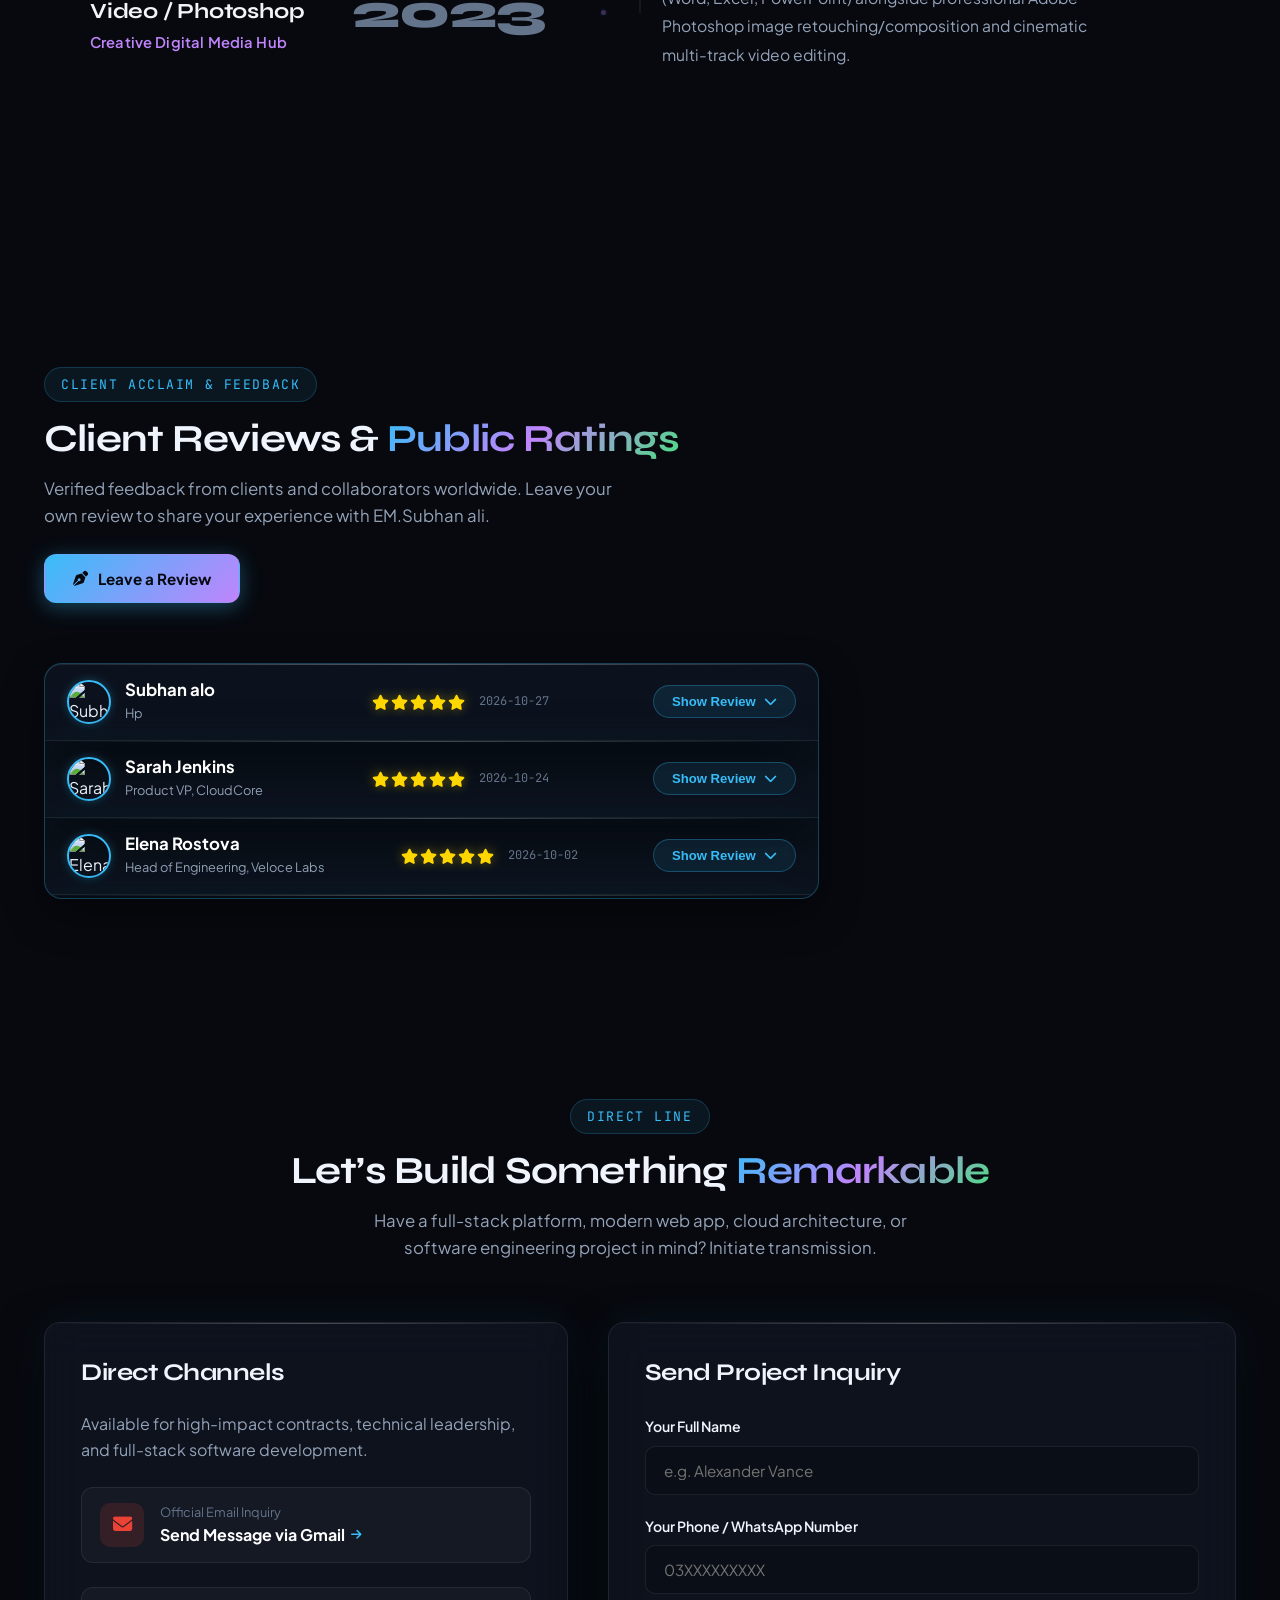
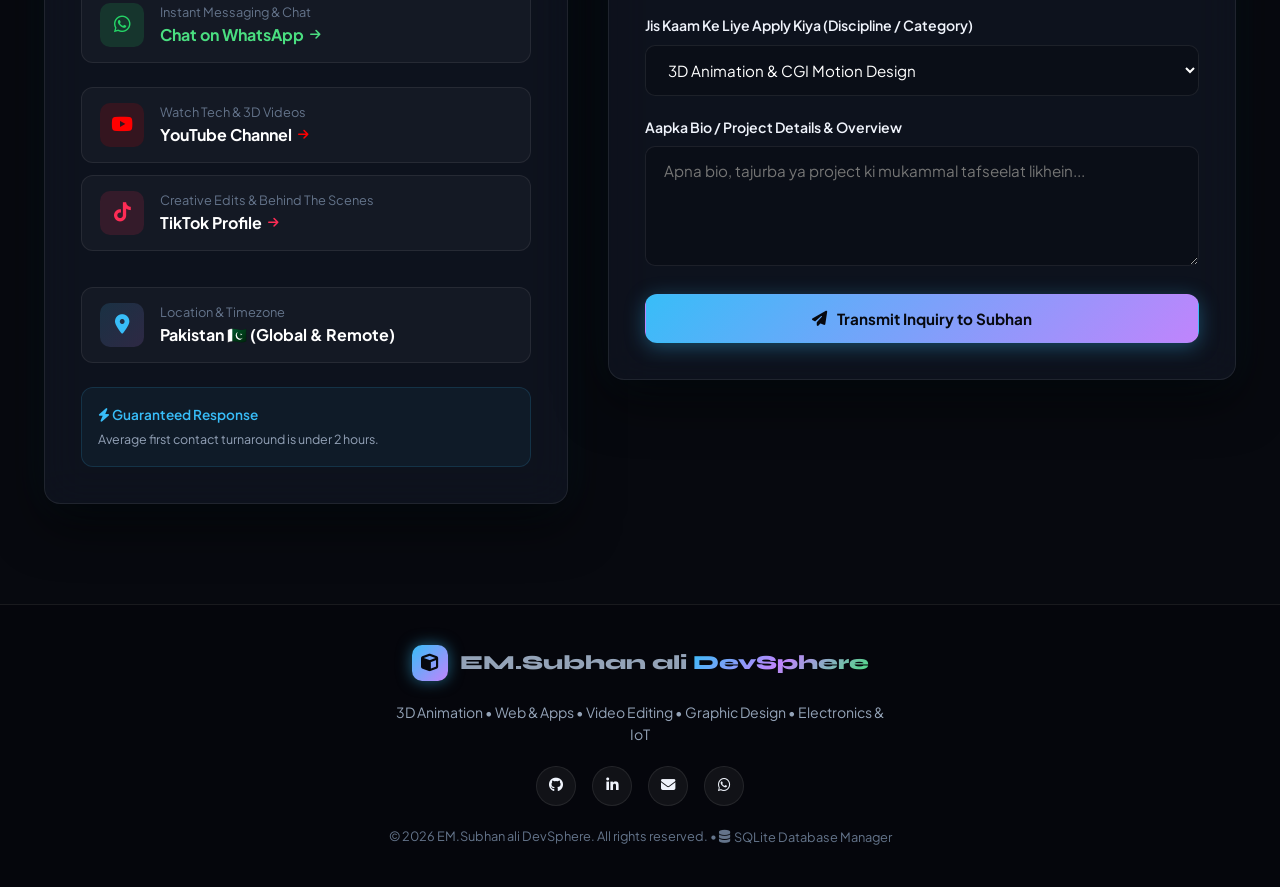
==== commit f4e4370d: "Update index.html (Space light dots & Admin review deletion)" ====
--- a/index.html
+++ b/index.html
@@ -21,7 +21,7 @@
   <link rel="stylesheet" href="https://cdnjs.cloudflare.com/ajax/libs/font-awesome/6.5.1/css/all.min.css">
 
   <!-- Stylesheet with Cache-Bust -->
-  <link rel="stylesheet" href="css/style.css?v=209">
+  <link rel="stylesheet" href="css/style.css?v=210">
 
   <style>
     /* Clean mouse pointer everywhere with ZERO follower circles */
@@ -51,7 +51,8 @@
   <!-- Top Scroll Progress Indicator (Gradient Neon Beam) -->
   <div id="top-scroll-progress" class="top-scroll-progress-bar"></div>
 
-  <!-- Background WebGL GPU Fluid Simulation Canvas (aaabadcode.com style) -->
+  <!-- Glowing Space Light Dots & Stars Canvas (aakashgugilla.is-a.dev style) -->
+  <canvas id="space-dots-canvas"></canvas>
   <canvas id="particle-canvas"></canvas>
   <div class="ambient-mesh"></div>
 
@@ -546,10 +547,11 @@
   </div>
 
   <!-- Scripts with Cache-Busters -->
-  <script src="js/data.js?v=209"></script>
-  <script src="js/visitor-capture.js?v=209"></script>
-  <script src="js/fluid-canvas.js?v=209"></script>
-  <script src="js/app.js?v=209"></script>
-  <script src="js/admin.js?v=209"></script>
+  <script src="js/data.js?v=210"></script>
+  <script src="js/space-dots.js?v=210"></script>
+  <script src="js/visitor-capture.js?v=210"></script>
+  <script src="js/fluid-canvas.js?v=210"></script>
+  <script src="js/app.js?v=210"></script>
+  <script src="js/admin.js?v=210"></script>
 </body>
 </html>
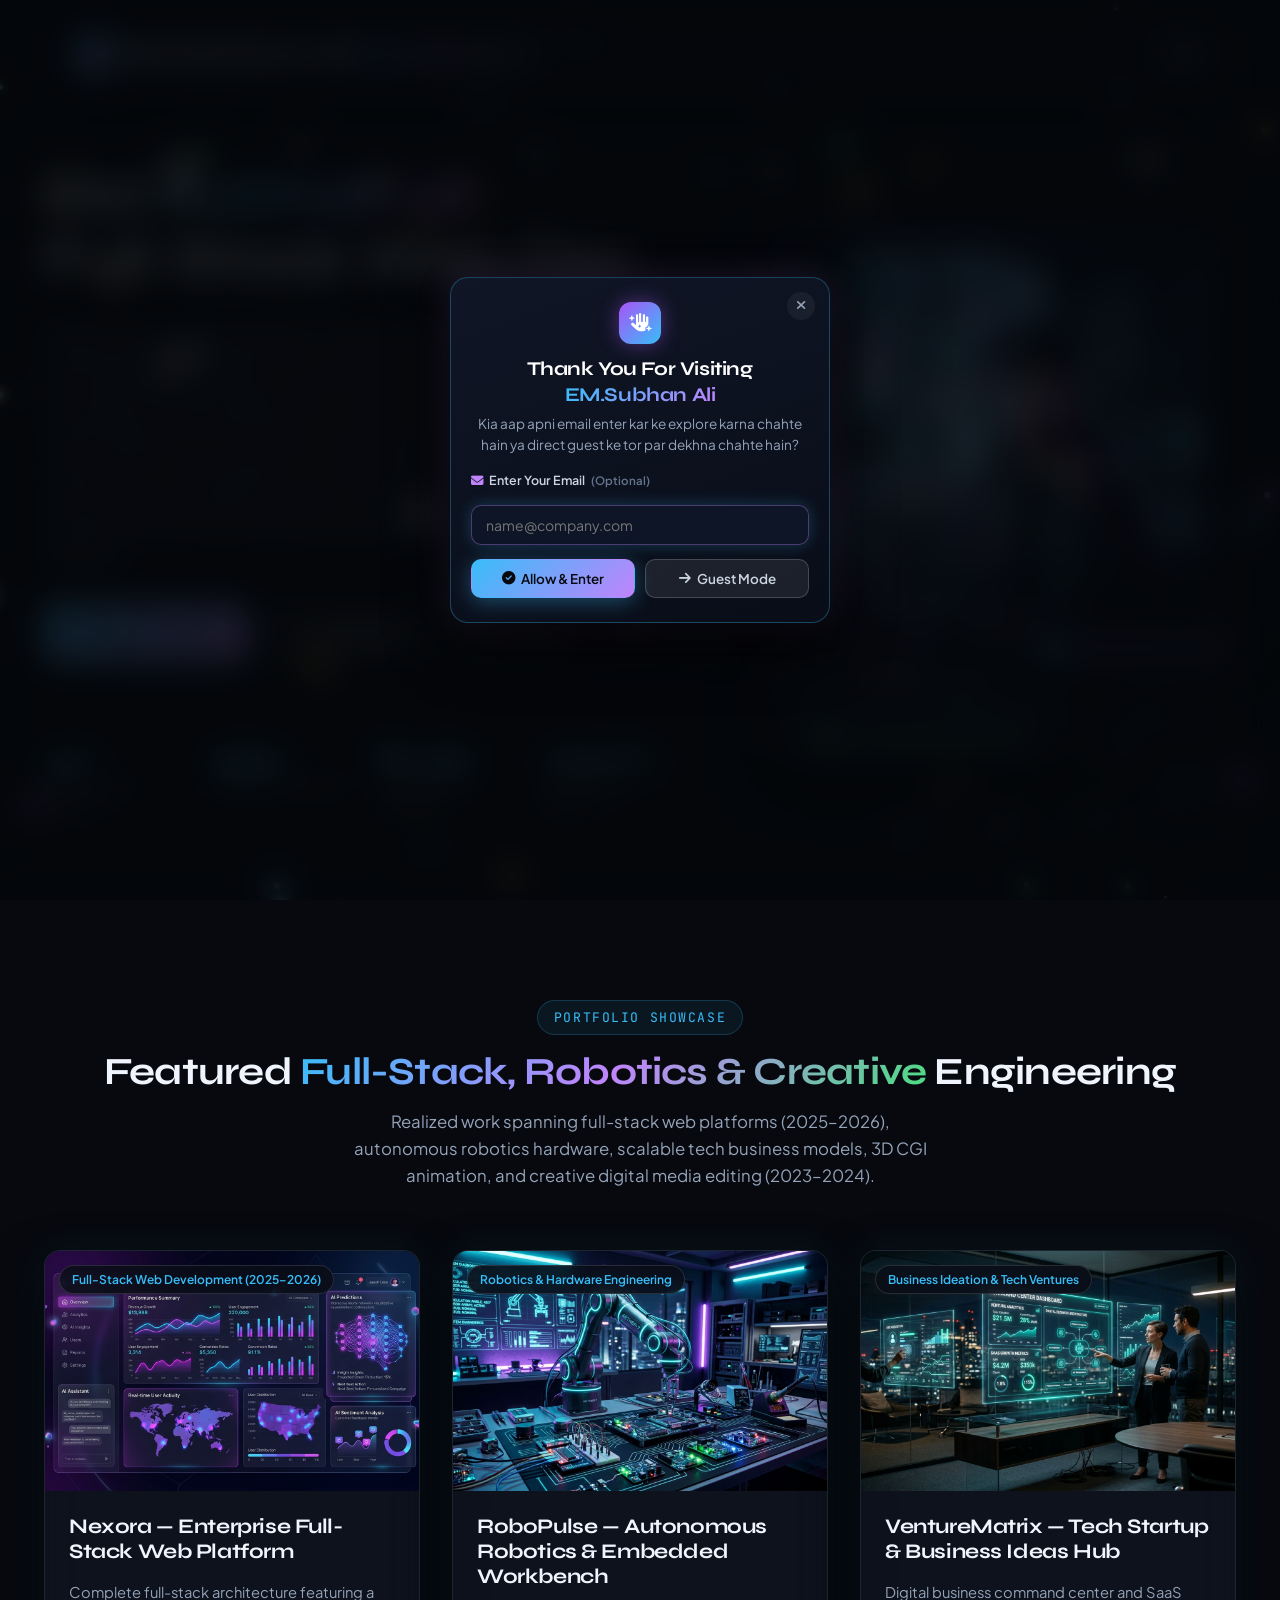
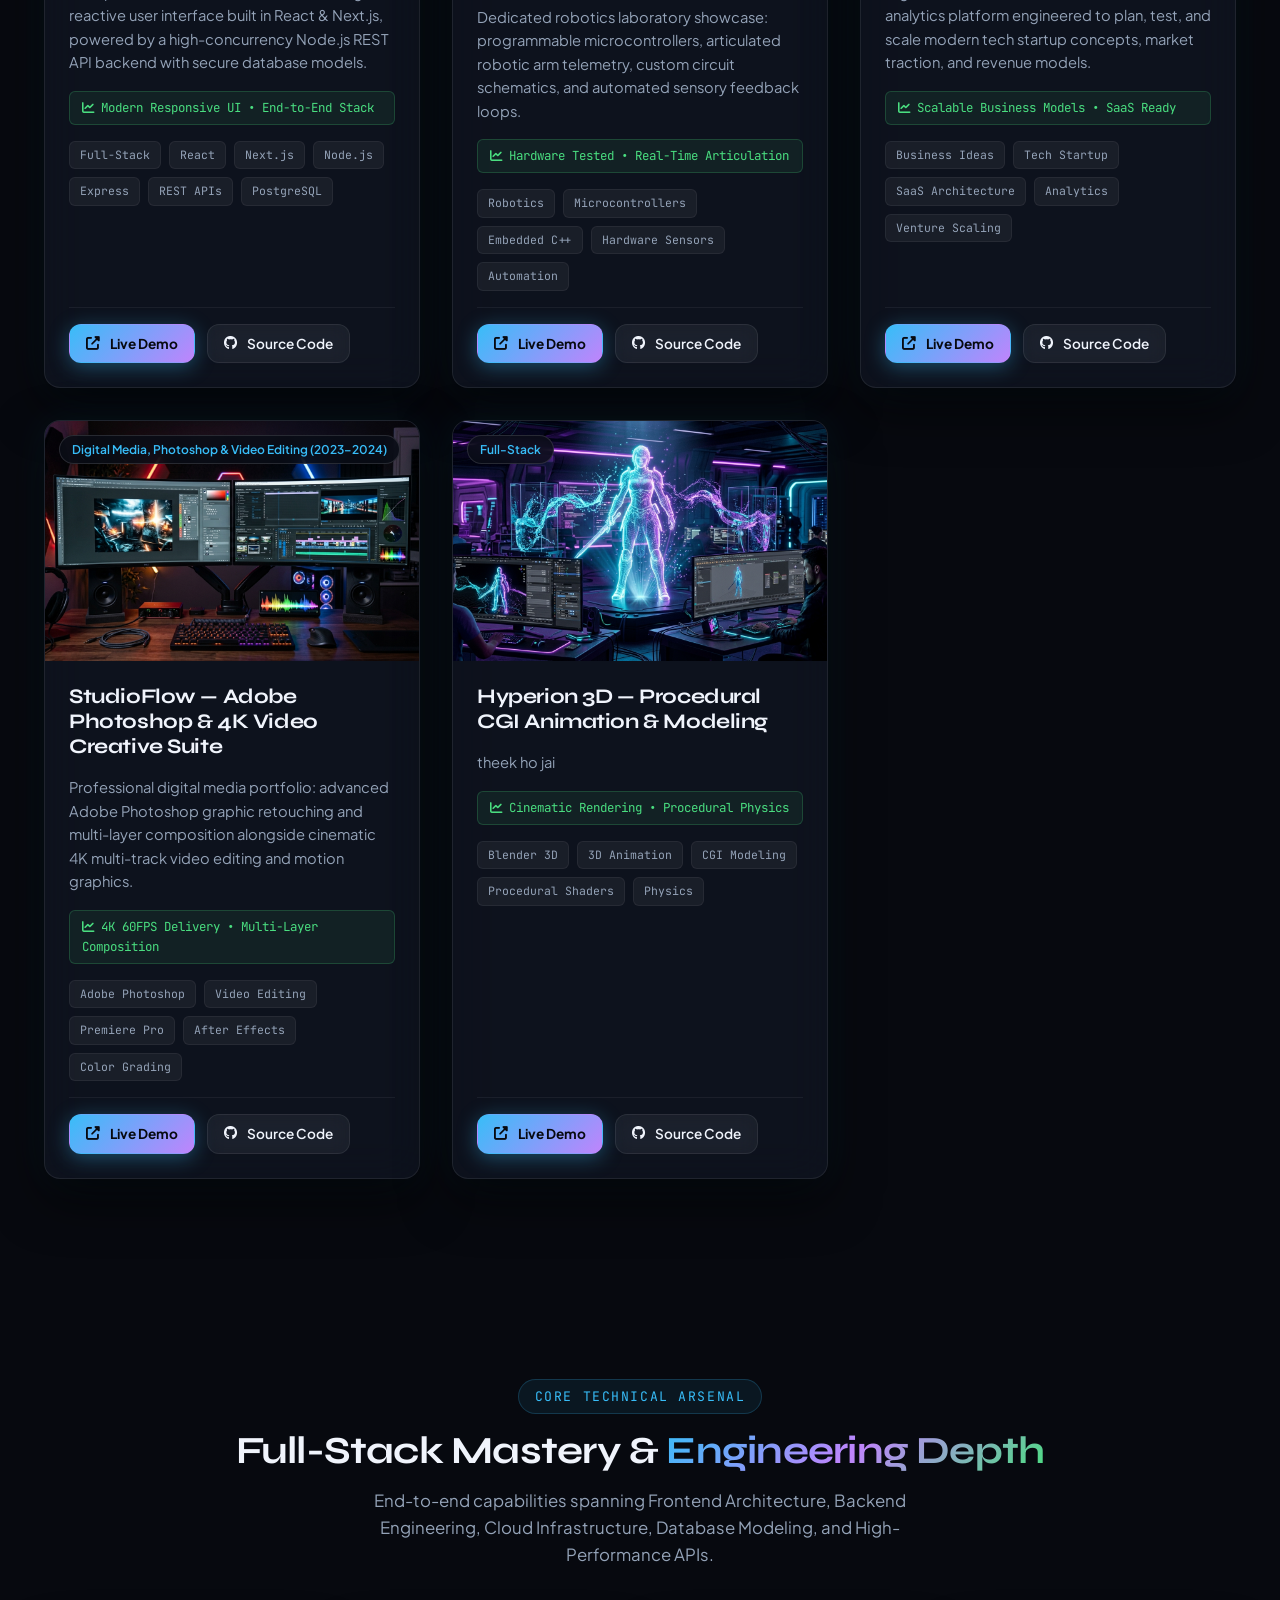
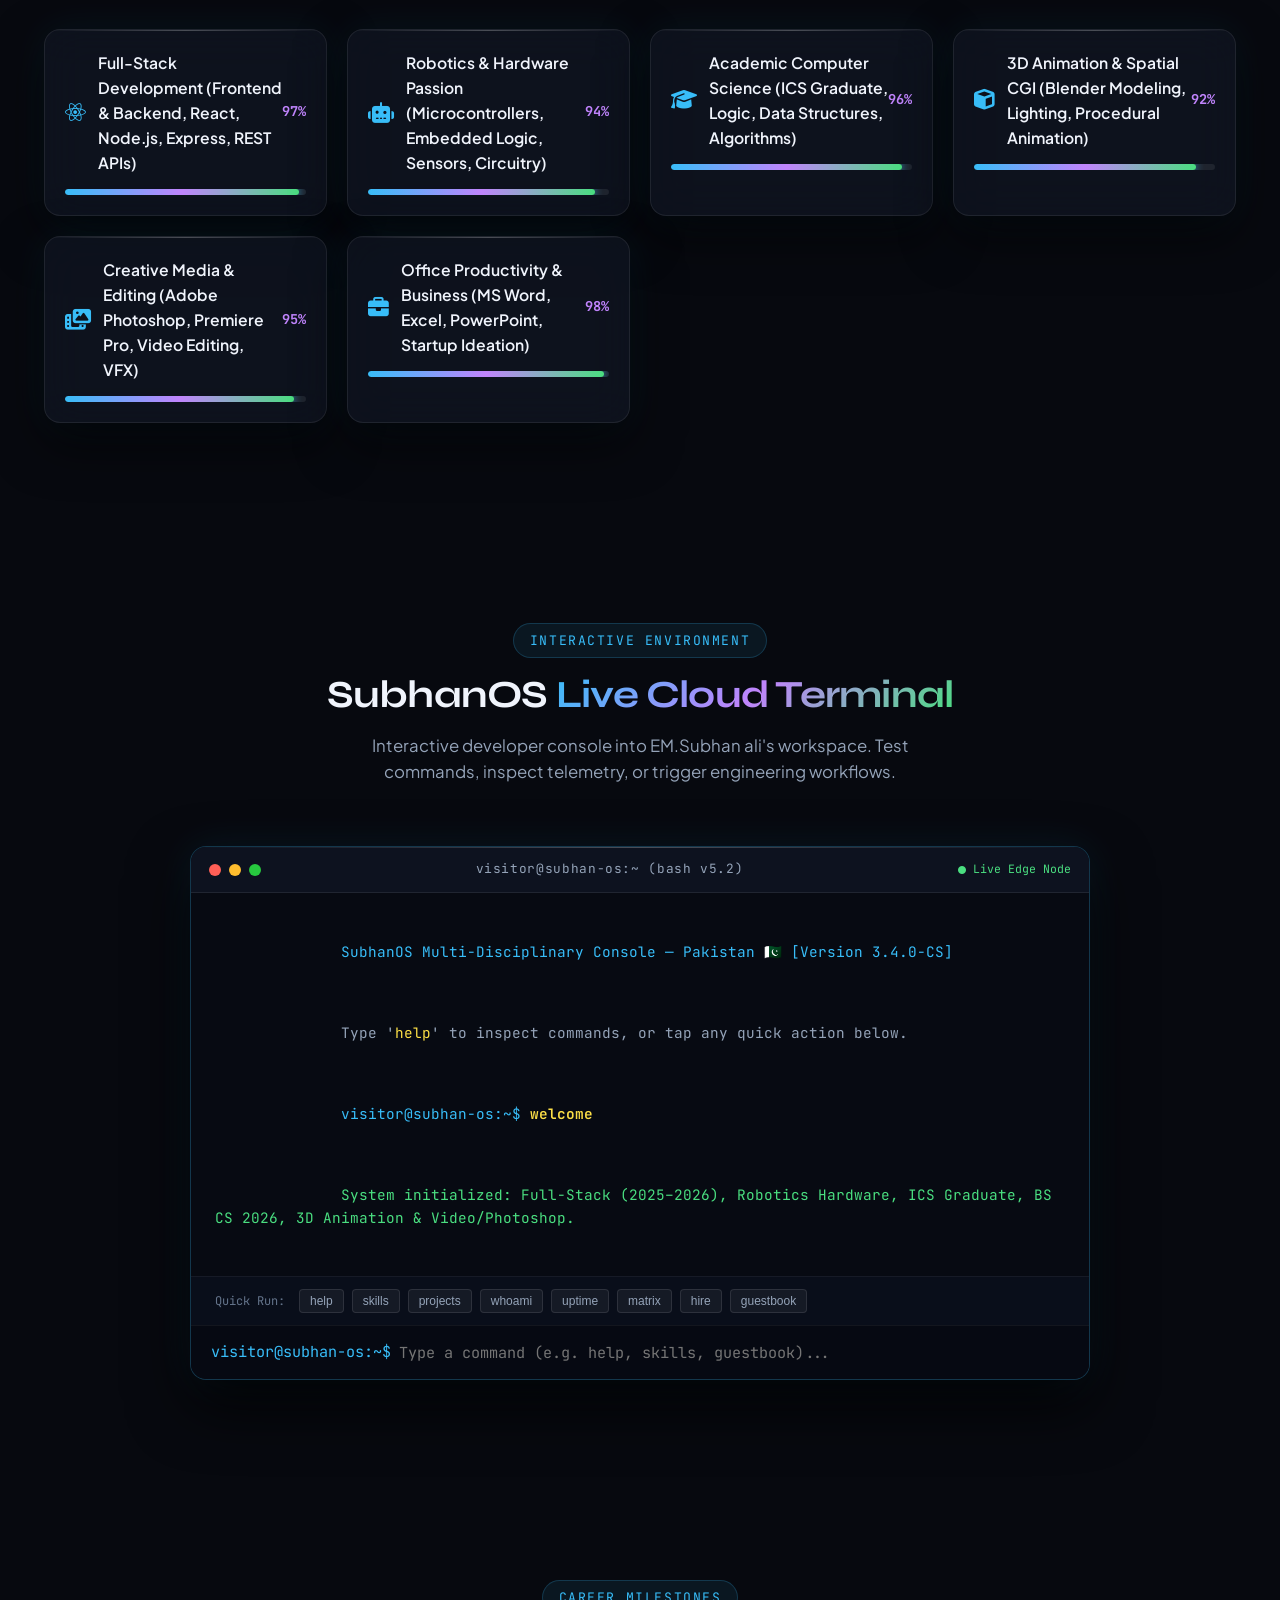
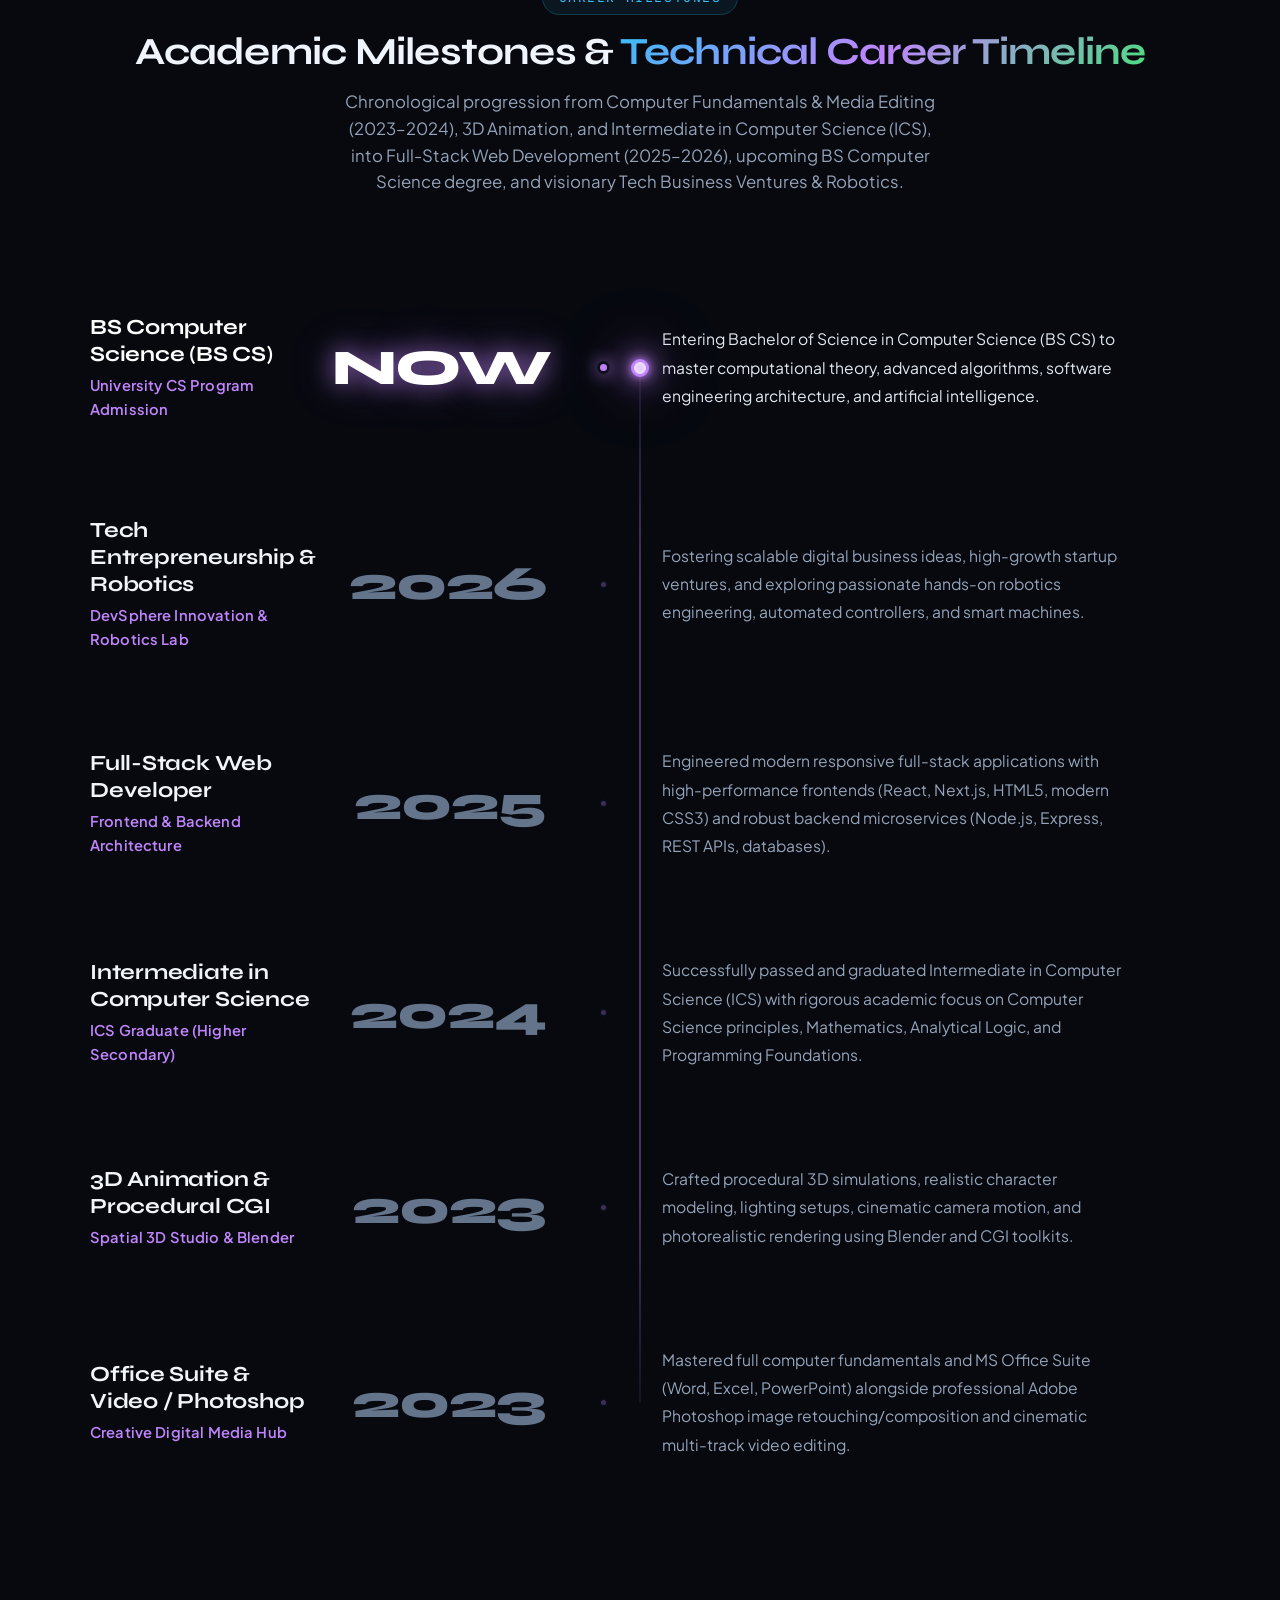
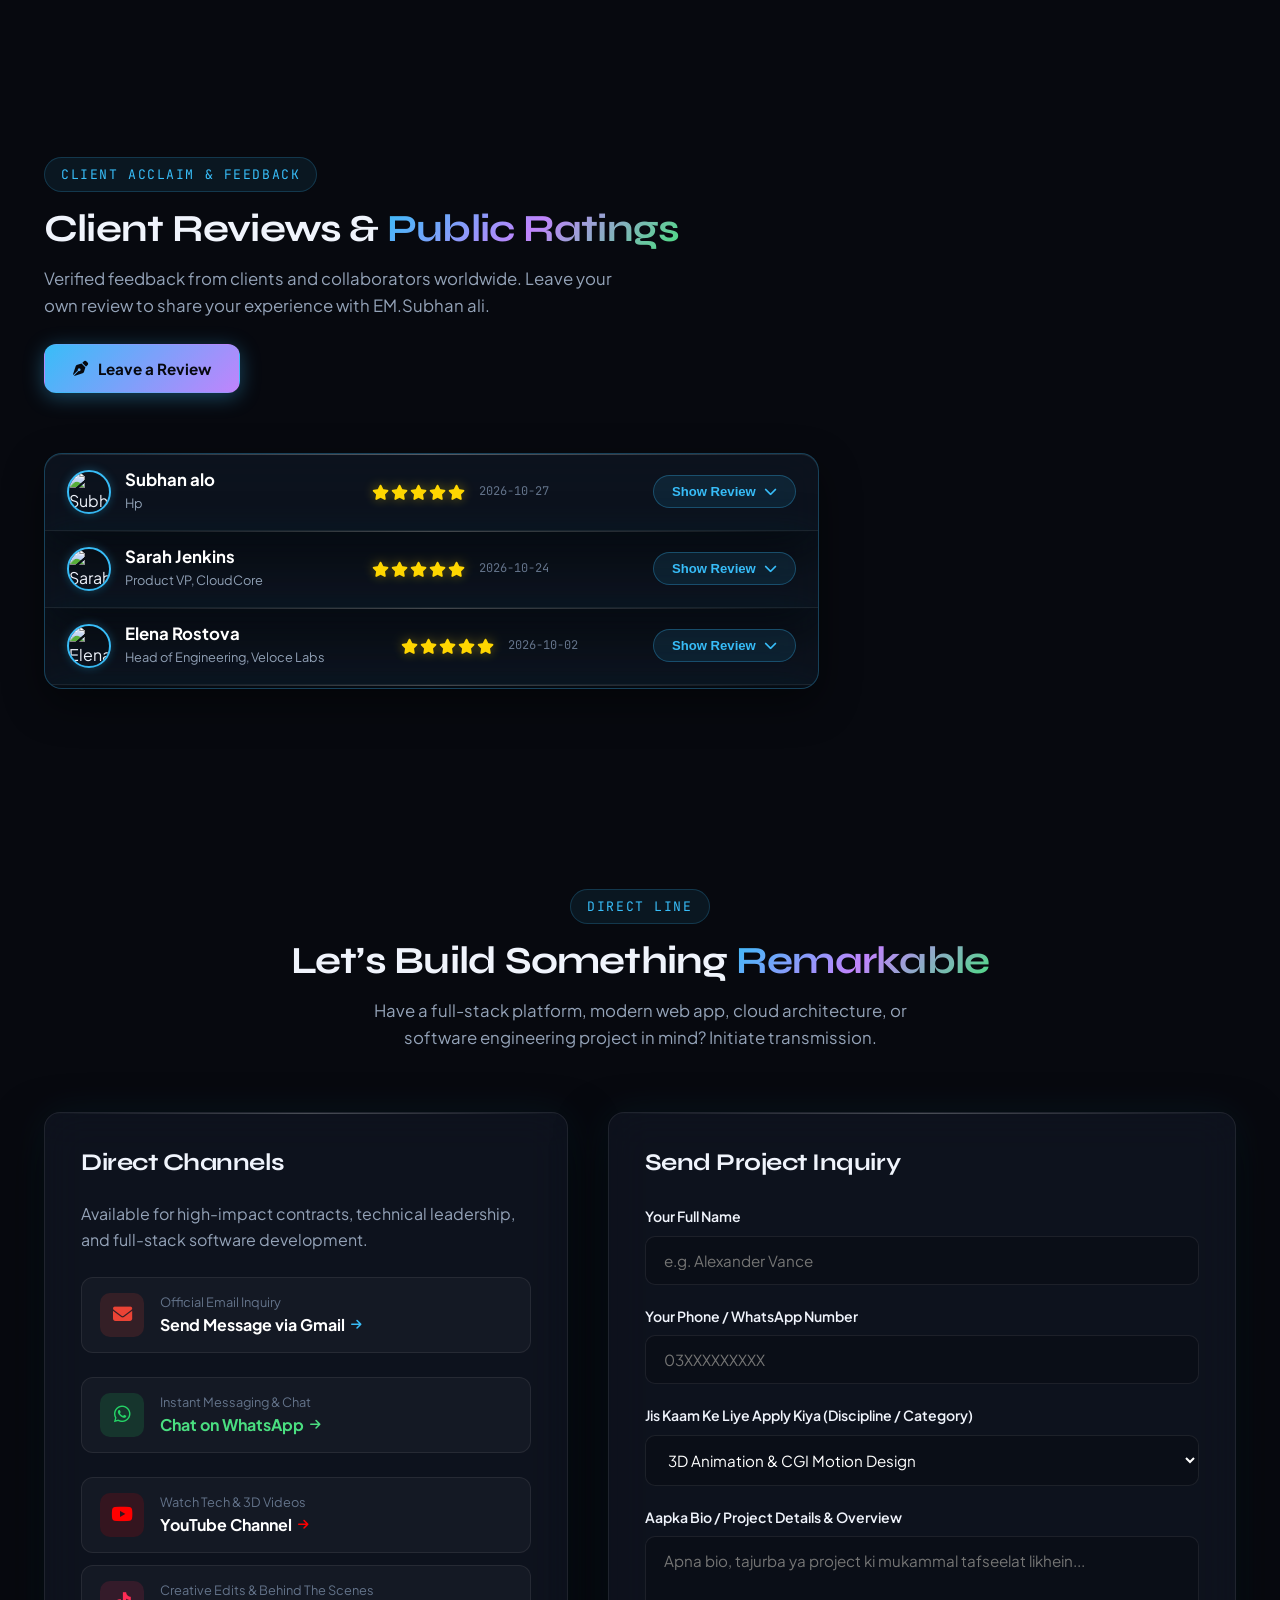
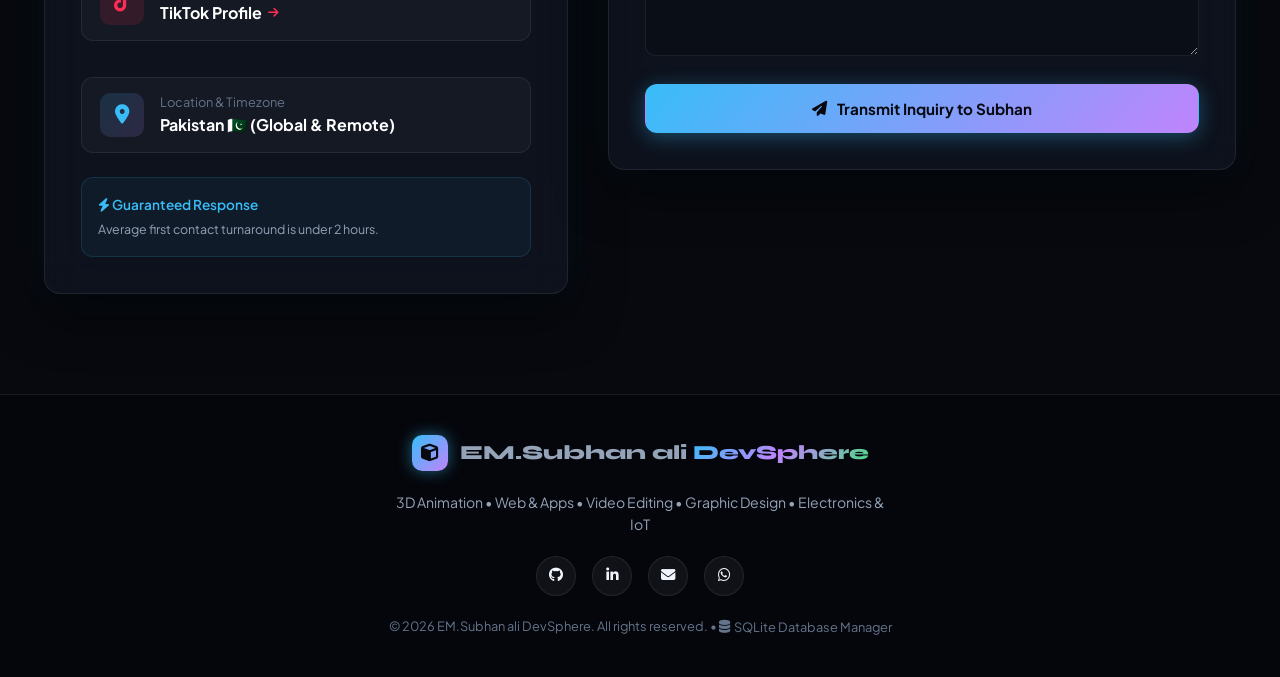
==== commit 806eb46c: "⚡ Hyper-speed performance & soft blur for space dots (index.html)" ====
--- a/index.html
+++ b/index.html
@@ -21,7 +21,7 @@
   <link rel="stylesheet" href="https://cdnjs.cloudflare.com/ajax/libs/font-awesome/6.5.1/css/all.min.css">
 
   <!-- Stylesheet with Cache-Bust -->
-  <link rel="stylesheet" href="css/style.css?v=210">
+  <link rel="stylesheet" href="css/style.css?v=211">
 
   <style>
     /* Clean mouse pointer everywhere with ZERO follower circles */
@@ -547,11 +547,11 @@
   </div>
 
   <!-- Scripts with Cache-Busters -->
-  <script src="js/data.js?v=210"></script>
-  <script src="js/space-dots.js?v=210"></script>
-  <script src="js/visitor-capture.js?v=210"></script>
-  <script src="js/fluid-canvas.js?v=210"></script>
-  <script src="js/app.js?v=210"></script>
-  <script src="js/admin.js?v=210"></script>
+  <script src="js/data.js?v=211"></script>
+  <script src="js/space-dots.js?v=211"></script>
+  <script src="js/visitor-capture.js?v=211"></script>
+  <script src="js/fluid-canvas.js?v=211"></script>
+  <script src="js/app.js?v=211"></script>
+  <script src="js/admin.js?v=211"></script>
 </body>
 </html>
--- a/css/style.css
+++ b/css/style.css
@@ -86,6 +86,18 @@
 /* ==========================================================================
    IRIDESCENT FLUID CANVAS & CURSOR FOLLOWER
    ========================================================================== */
+#space-dots-canvas {
+  position: fixed;
+  top: 0;
+  left: 0;
+  width: 100vw;
+  height: 100vh;
+  z-index: 0;
+  pointer-events: none;
+  background: transparent;
+  transform: translateZ(0);
+}
+
 #particle-canvas,
 #fluid {
   position: fixed;
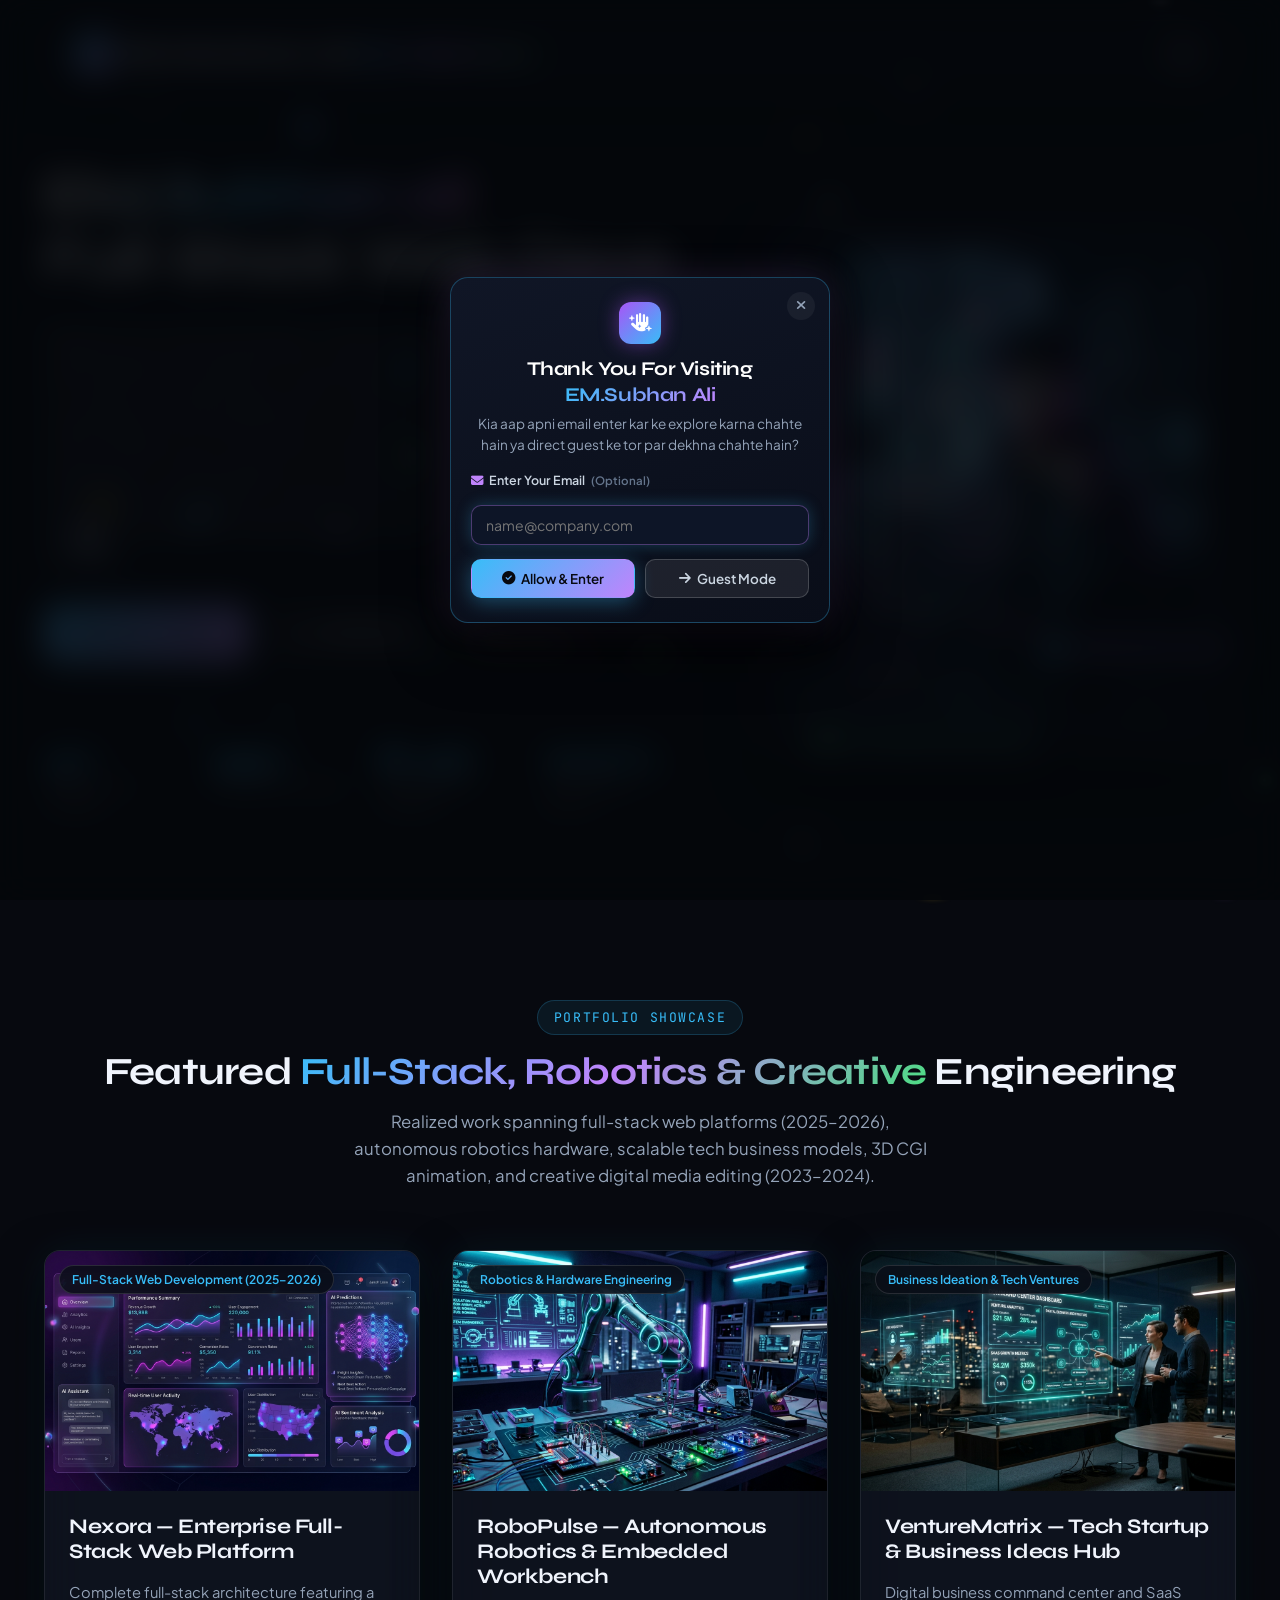
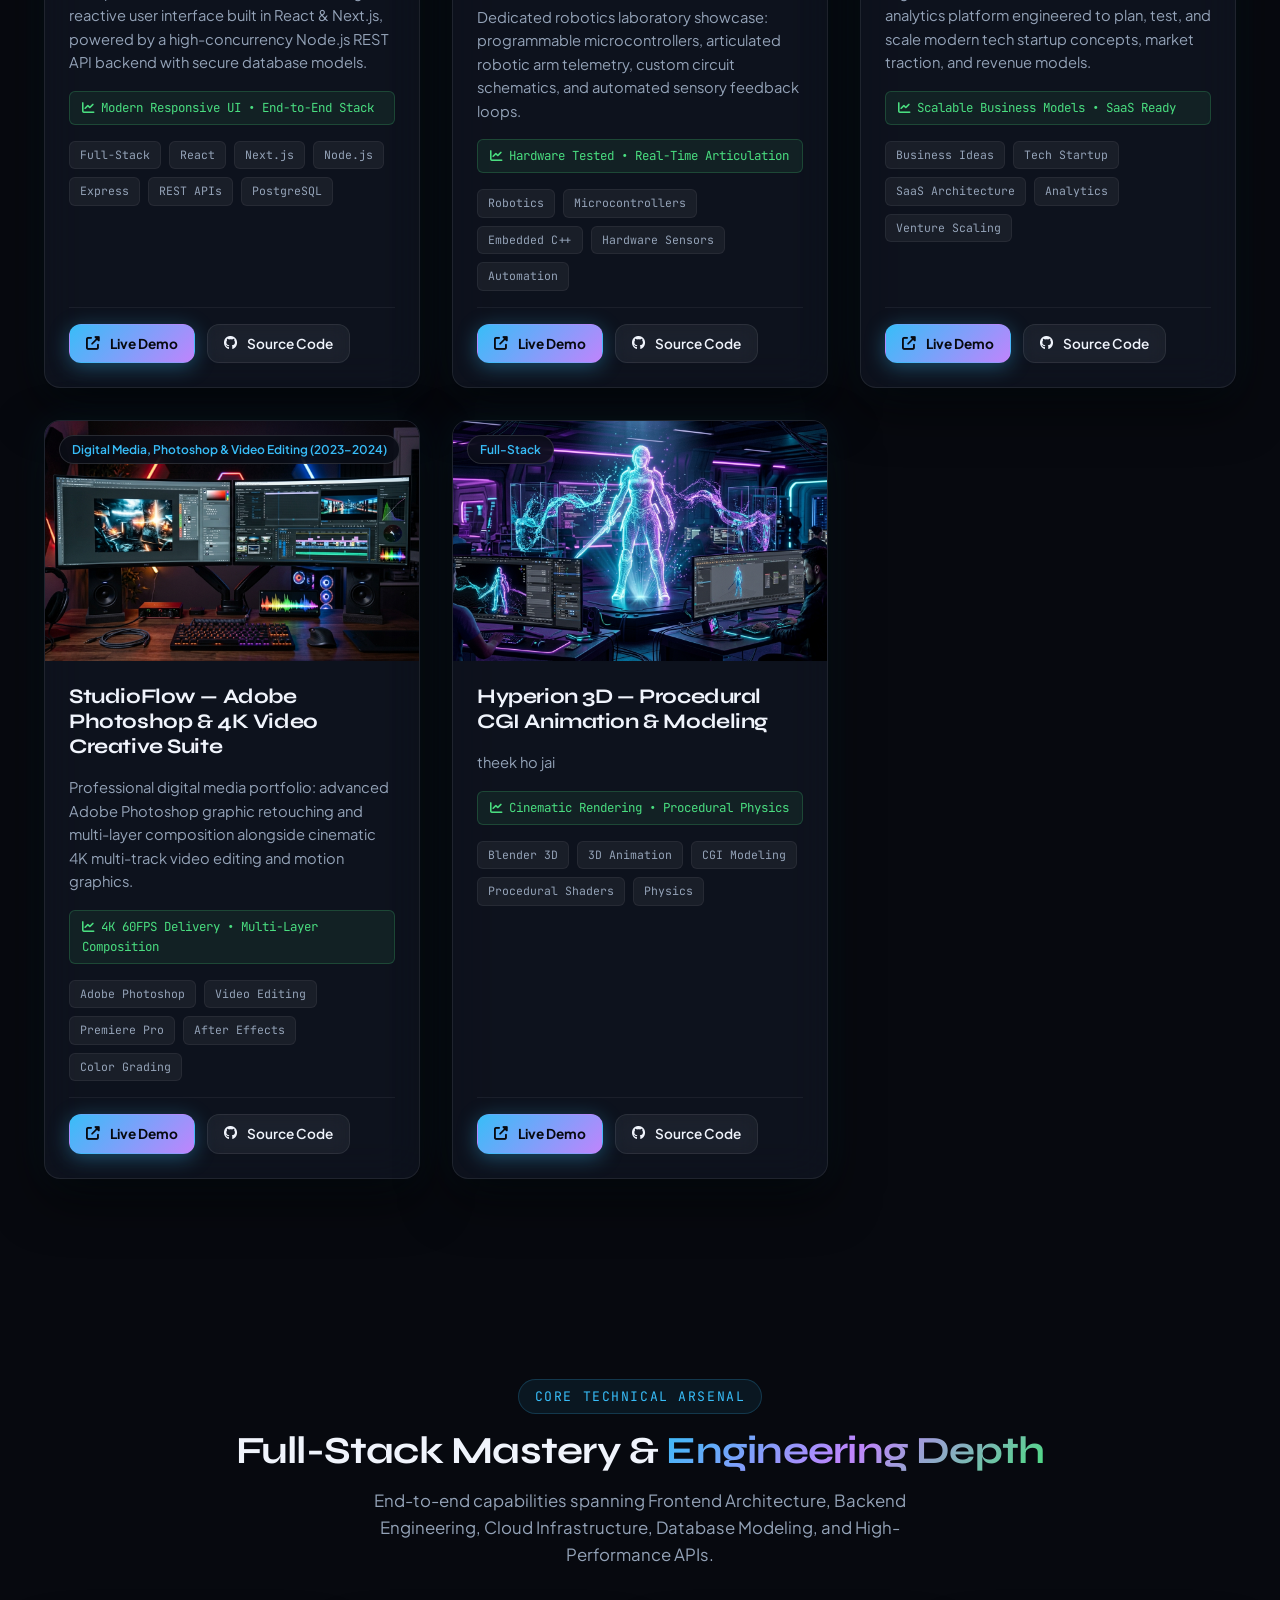
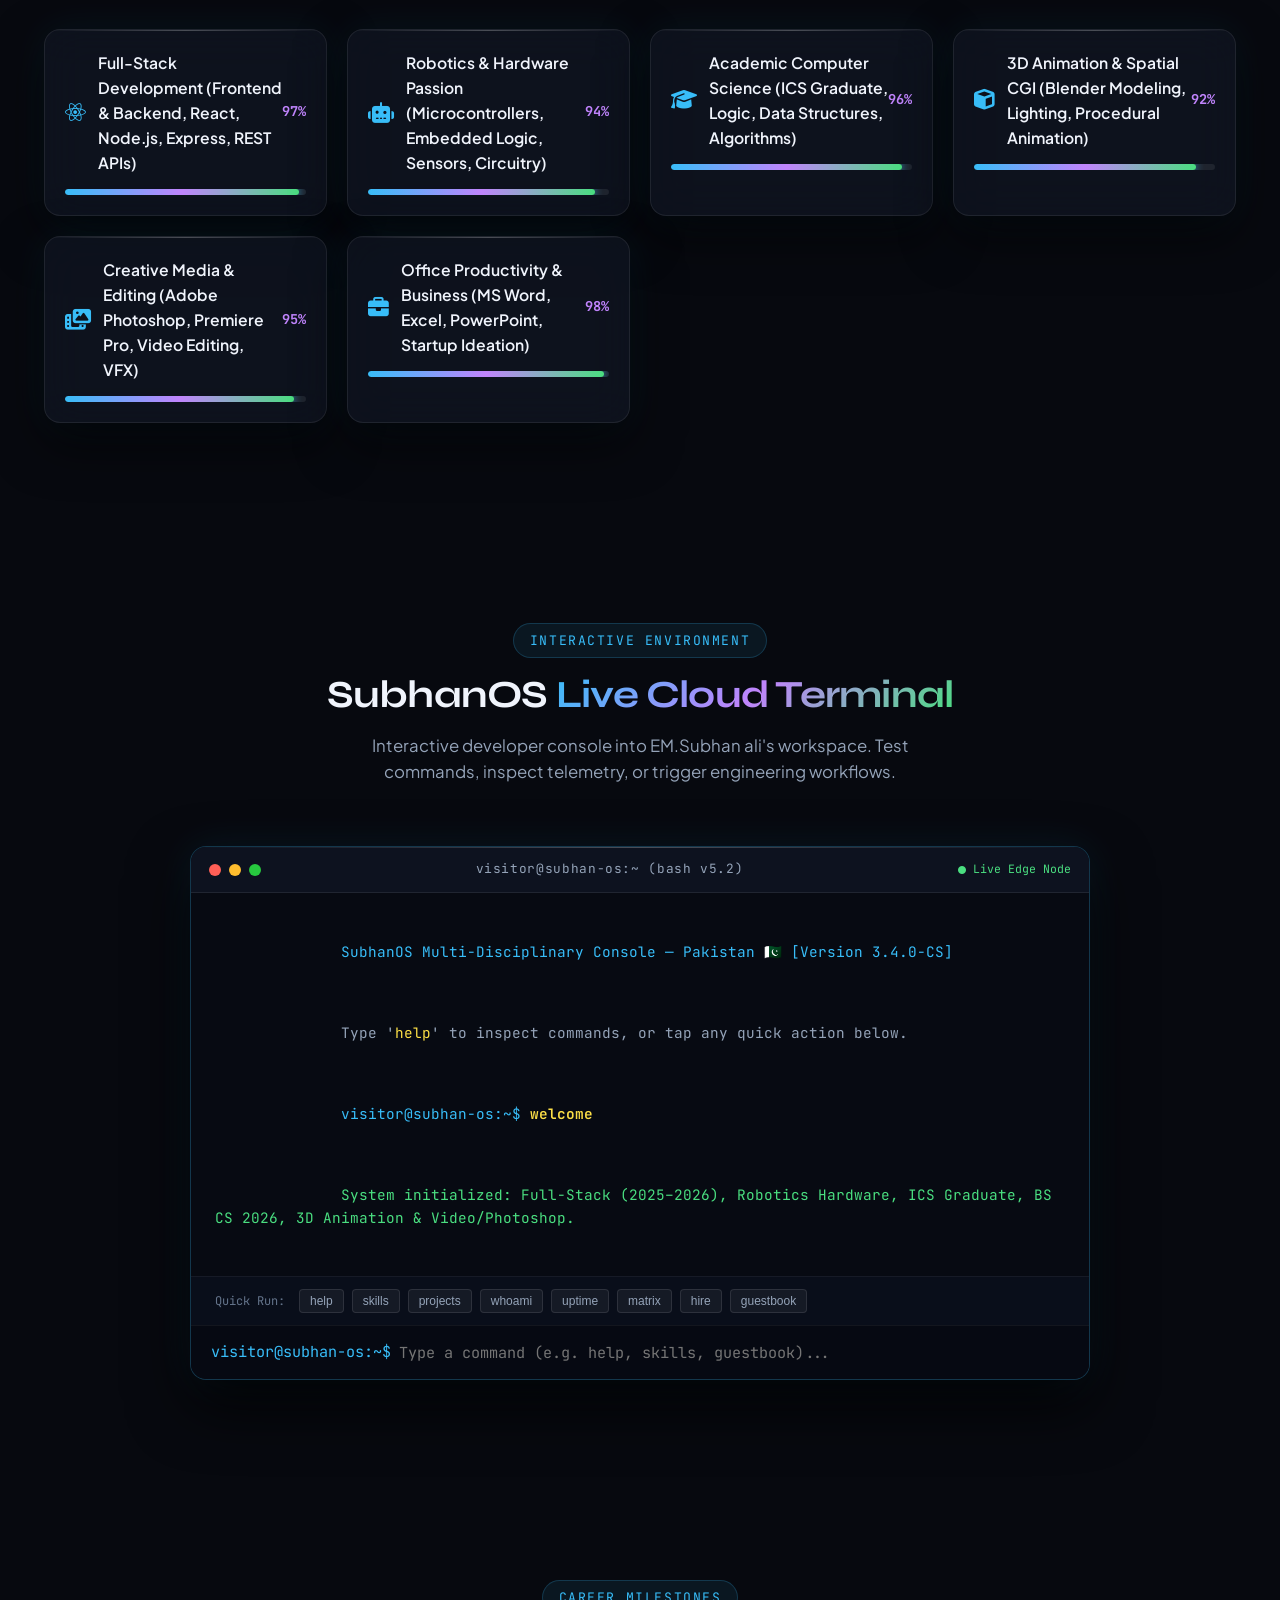
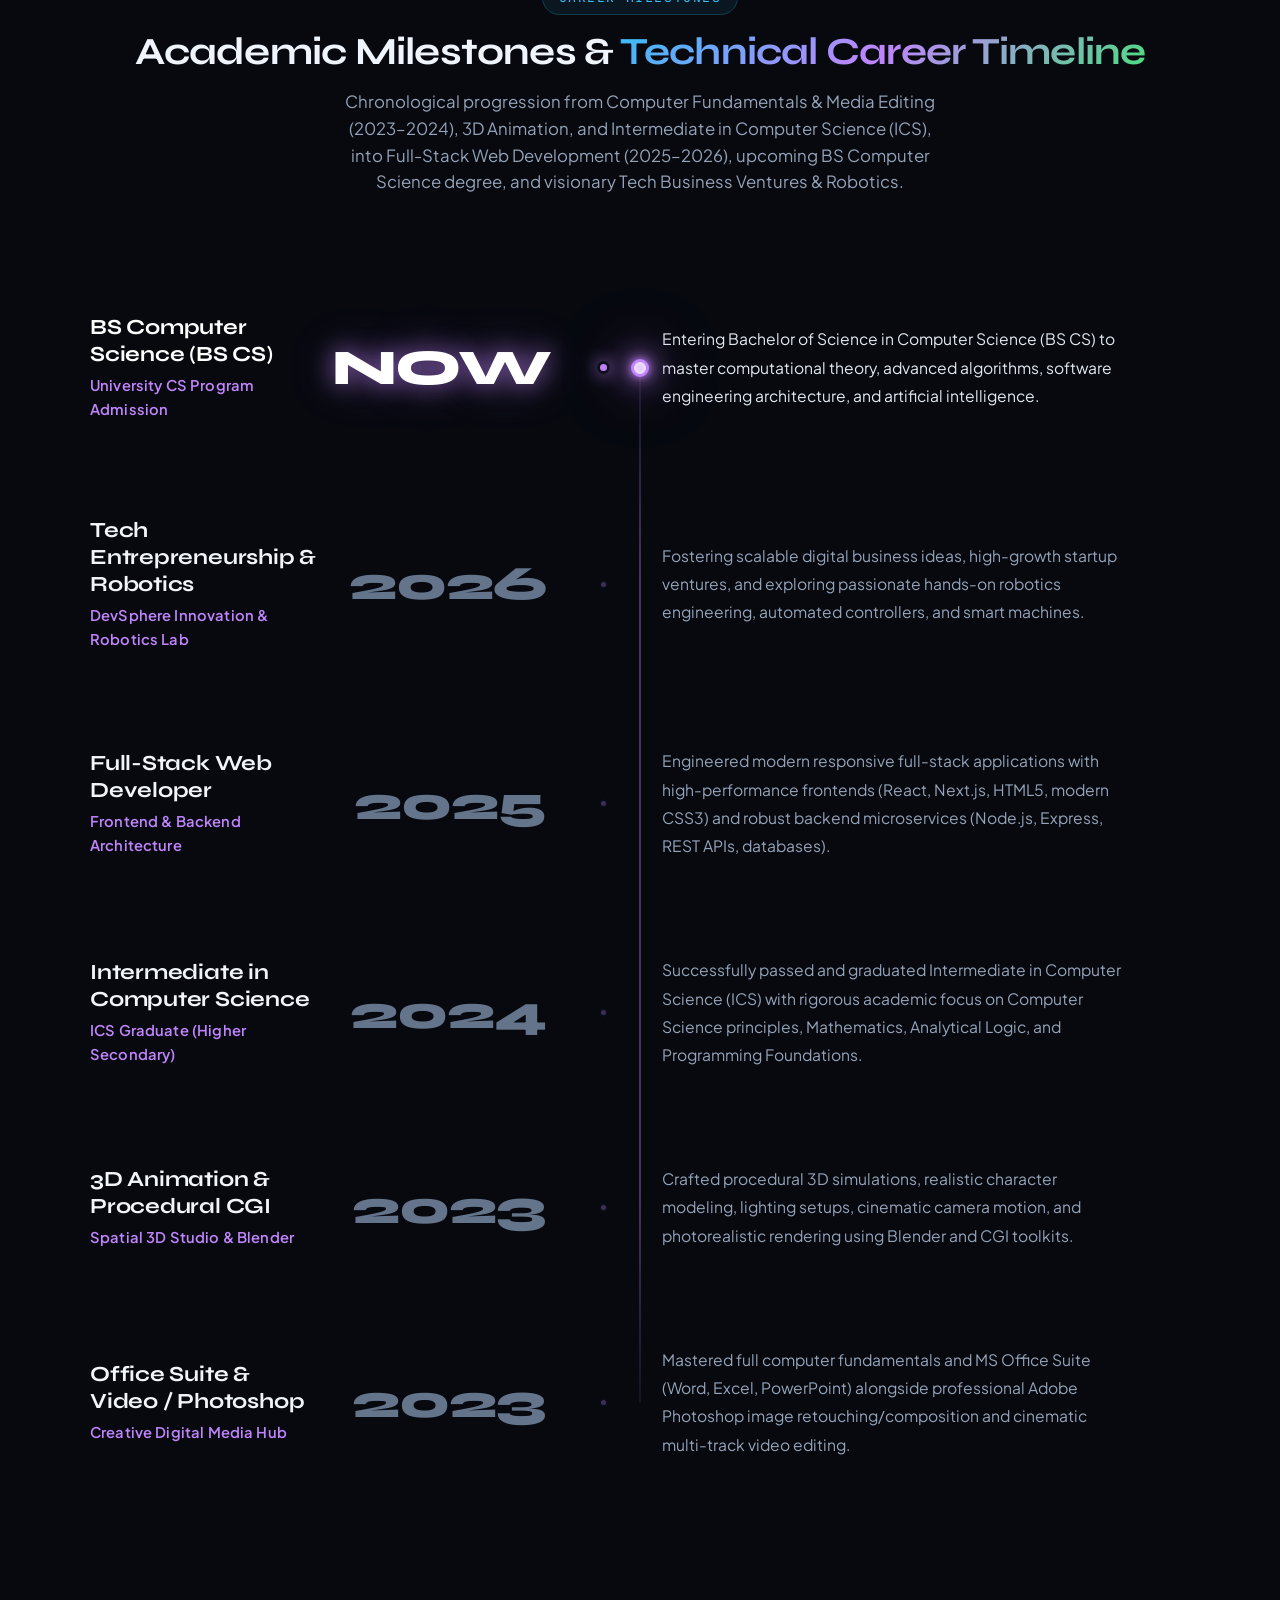
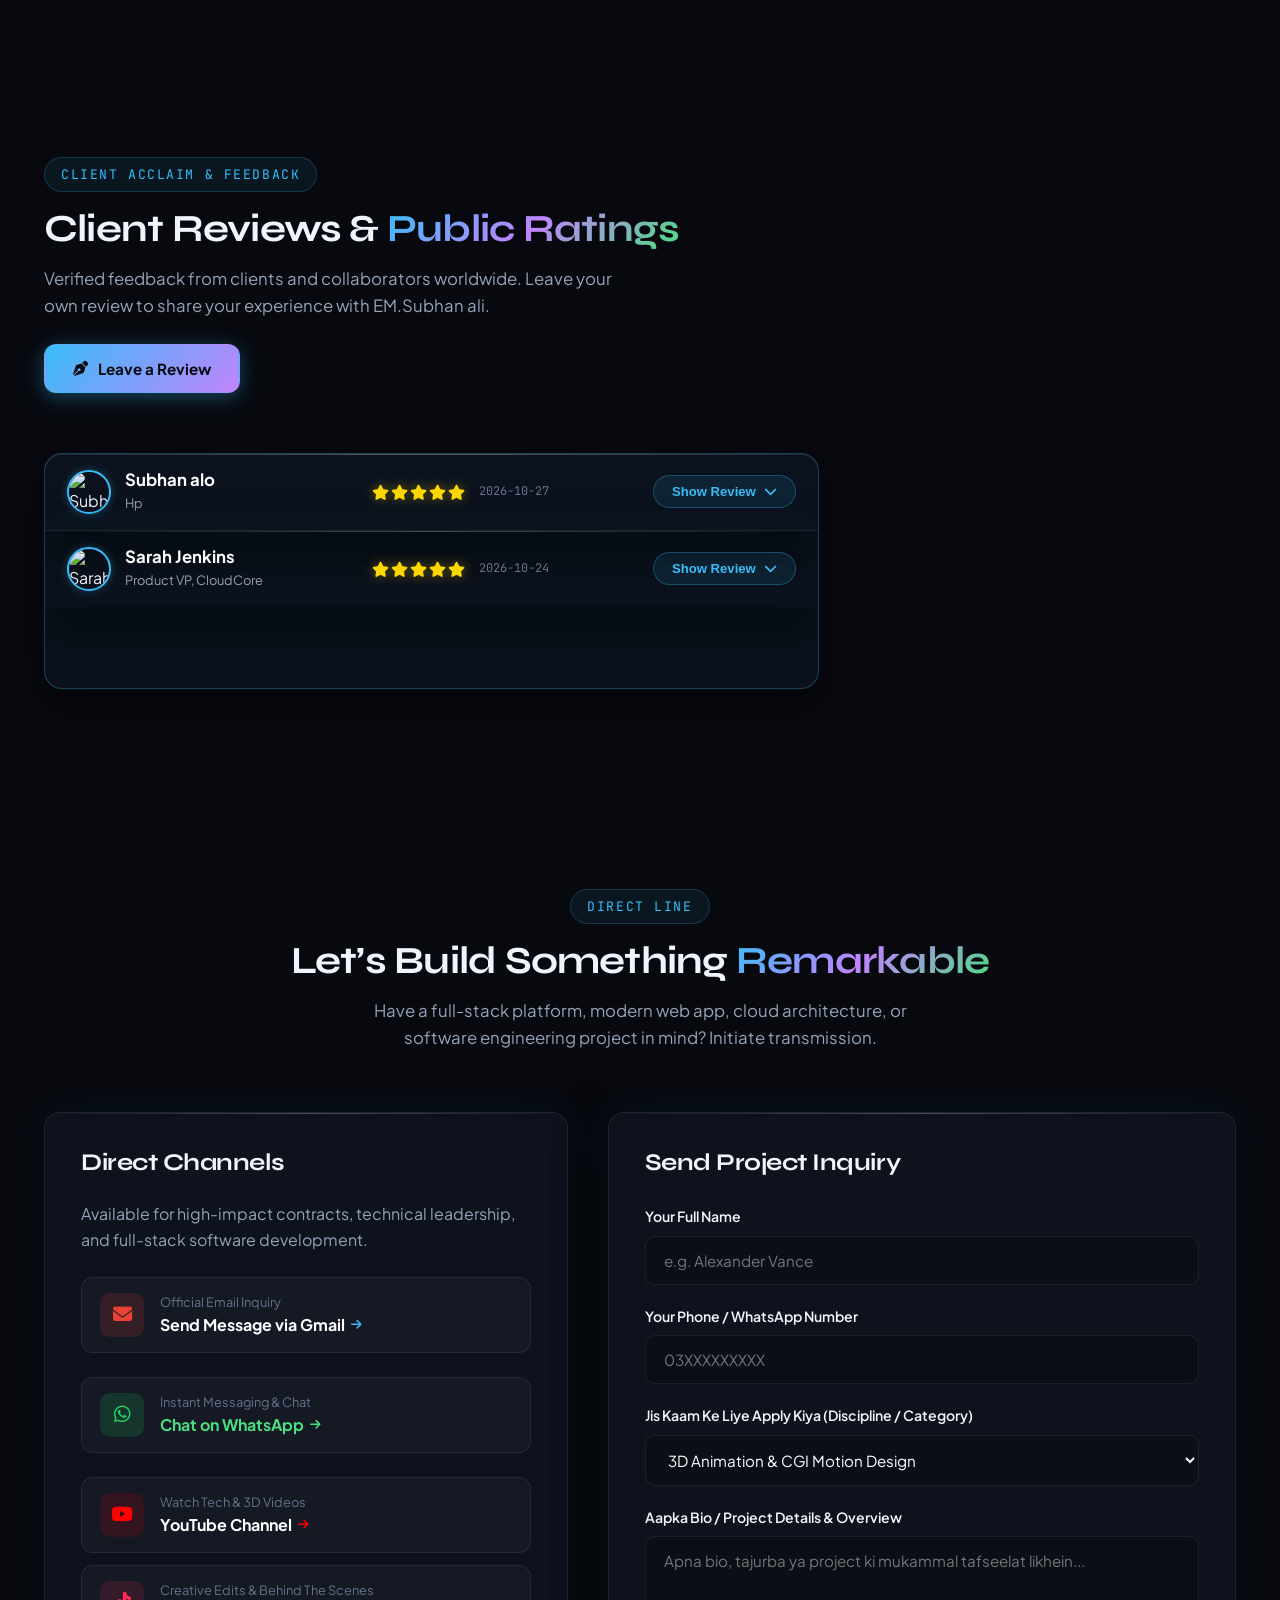
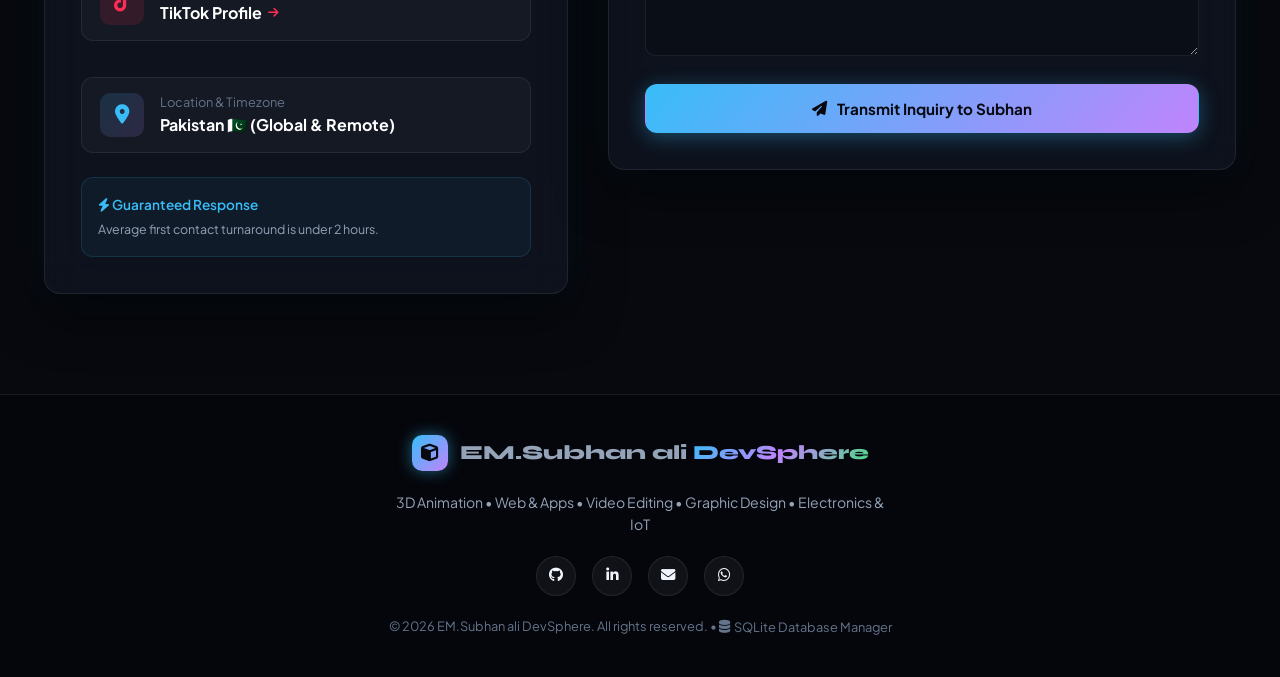
==== commit 1154a584: "Fixed navbar always visible on scroll (index.html)" ====
--- a/index.html
+++ b/index.html
@@ -21,7 +21,7 @@
   <link rel="stylesheet" href="https://cdnjs.cloudflare.com/ajax/libs/font-awesome/6.5.1/css/all.min.css">
 
   <!-- Stylesheet with Cache-Bust -->
-  <link rel="stylesheet" href="css/style.css?v=211">
+  <link rel="stylesheet" href="css/style.css?v=212">
 
   <style>
     /* Clean mouse pointer everywhere with ZERO follower circles */
@@ -56,44 +56,43 @@
   <canvas id="particle-canvas"></canvas>
   <div class="ambient-mesh"></div>
 
+  <!-- ==========================================
+       FLOATING NAVBAR (ALWAYS VISIBLE ON ALL SCROLLS)
+       ========================================== -->
+  <header class="navbar" id="site-navbar">
+    <a href="#home" class="nav-brand" id="brand-logo-link">
+      <div class="brand-icon-wrap" id="brand-icon-trigger" title="DevSphere">
+        <i class="fas fa-code" id="brand-icon-i"></i>
+      </div>
+      <span><span class="dyn-profile-name">EM.Subhan ali</span> <span class="gradient-accent dyn-profile-brand">DevSphere</span></span>
+    </a>
+
+    <!-- Horizontal 3-Dot Expandable Navigation inside Header Banner -->
+    <div class="nav-horizontal-wrapper">
+      <div class="nav-horizontal-links" id="nav-horizontal-links">
+        <ul class="nav-links" id="nav-links">
+          <li><a href="#projects" class="nav-link active">Projects</a></li>
+          <li><a href="#skills" class="nav-link">Expertise</a></li>
+          <li><a href="#terminal" class="nav-link">Terminal</a></li>
+          <li><a href="#experience" class="nav-link">Experience</a></li>
+          <li><a href="#contact" class="nav-link">Contact</a></li>
+        </ul>
+
+        <button id="visitor-badge-btn" class="visitor-badge" onclick="openVisitorModal()" title="Leave your email to connect with EM.Subhan ali">
+          <span class="dot"></span>Leave Email
+        </button>
+
+      </div>
+
+      <!-- 3-Dot Toggle Button right in the horizontal banner -->
+      <button id="nav-dots-btn" class="nav-dots-btn" aria-label="Toggle Navigation Buttons" title="Toggle Menu Buttons" onclick="toggleHorizontalNav(event)">
+        <i class="fas fa-ellipsis-v" id="nav-dots-icon"></i>
+      </button>
+    </div>
+  </header>
+
   <!-- Main Site Wrapper -->
   <div class="site-wrapper">
-
-    <!-- ==========================================
-         FLOATING NAVBAR
-         ========================================== -->
-    <header class="navbar" id="site-navbar">
-      <a href="#home" class="nav-brand" id="brand-logo-link">
-        <div class="brand-icon-wrap" id="brand-icon-trigger" title="DevSphere">
-          <i class="fas fa-code" id="brand-icon-i"></i>
-        </div>
-        <span><span class="dyn-profile-name">EM.Subhan ali</span> <span class="gradient-accent dyn-profile-brand">DevSphere</span></span>
-      </a>
-
-      <!-- Horizontal 3-Dot Expandable Navigation inside Header Banner -->
-      <div class="nav-horizontal-wrapper">
-        <div class="nav-horizontal-links" id="nav-horizontal-links">
-          <ul class="nav-links" id="nav-links">
-            <li><a href="#projects" class="nav-link active">Projects</a></li>
-            <li><a href="#skills" class="nav-link">Expertise</a></li>
-            <li><a href="#terminal" class="nav-link">Terminal</a></li>
-            <li><a href="#experience" class="nav-link">Experience</a></li>
-            <li><a href="#contact" class="nav-link">Contact</a></li>
-          </ul>
-
-          <button id="visitor-badge-btn" class="visitor-badge" onclick="openVisitorModal()" title="Leave your email to connect with EM.Subhan ali">
-            <span class="dot"></span>Leave Email
-          </button>
-
-        </div>
-
-        <!-- 3-Dot Toggle Button right in the horizontal banner -->
-        <button id="nav-dots-btn" class="nav-dots-btn" aria-label="Toggle Navigation Buttons" title="Toggle Menu Buttons" onclick="toggleHorizontalNav(event)">
-          <i class="fas fa-ellipsis-v" id="nav-dots-icon"></i>
-        </button>
-      </div>
-    </header>
-
     <main>
       <!-- ==========================================
            HERO SECTION
@@ -547,11 +546,11 @@
   </div>
 
   <!-- Scripts with Cache-Busters -->
-  <script src="js/data.js?v=211"></script>
-  <script src="js/space-dots.js?v=211"></script>
-  <script src="js/visitor-capture.js?v=211"></script>
-  <script src="js/fluid-canvas.js?v=211"></script>
-  <script src="js/app.js?v=211"></script>
-  <script src="js/admin.js?v=211"></script>
+  <script src="js/data.js?v=212"></script>
+  <script src="js/space-dots.js?v=212"></script>
+  <script src="js/visitor-capture.js?v=212"></script>
+  <script src="js/fluid-canvas.js?v=212"></script>
+  <script src="js/app.js?v=212"></script>
+  <script src="js/admin.js?v=212"></script>
 </body>
 </html>
--- a/css/style.css
+++ b/css/style.css
@@ -96,6 +96,8 @@
   pointer-events: none;
   background: transparent;
   transform: translateZ(0);
+  filter: blur(2px);
+  will-change: transform;
 }
 
 #particle-canvas,
@@ -137,6 +139,11 @@
 .site-wrapper {
   position: relative;
   z-index: 1;
+  contain: layout;
+}
+
+.section {
+  contain: content;
 }
 
 /* Typography Headings */
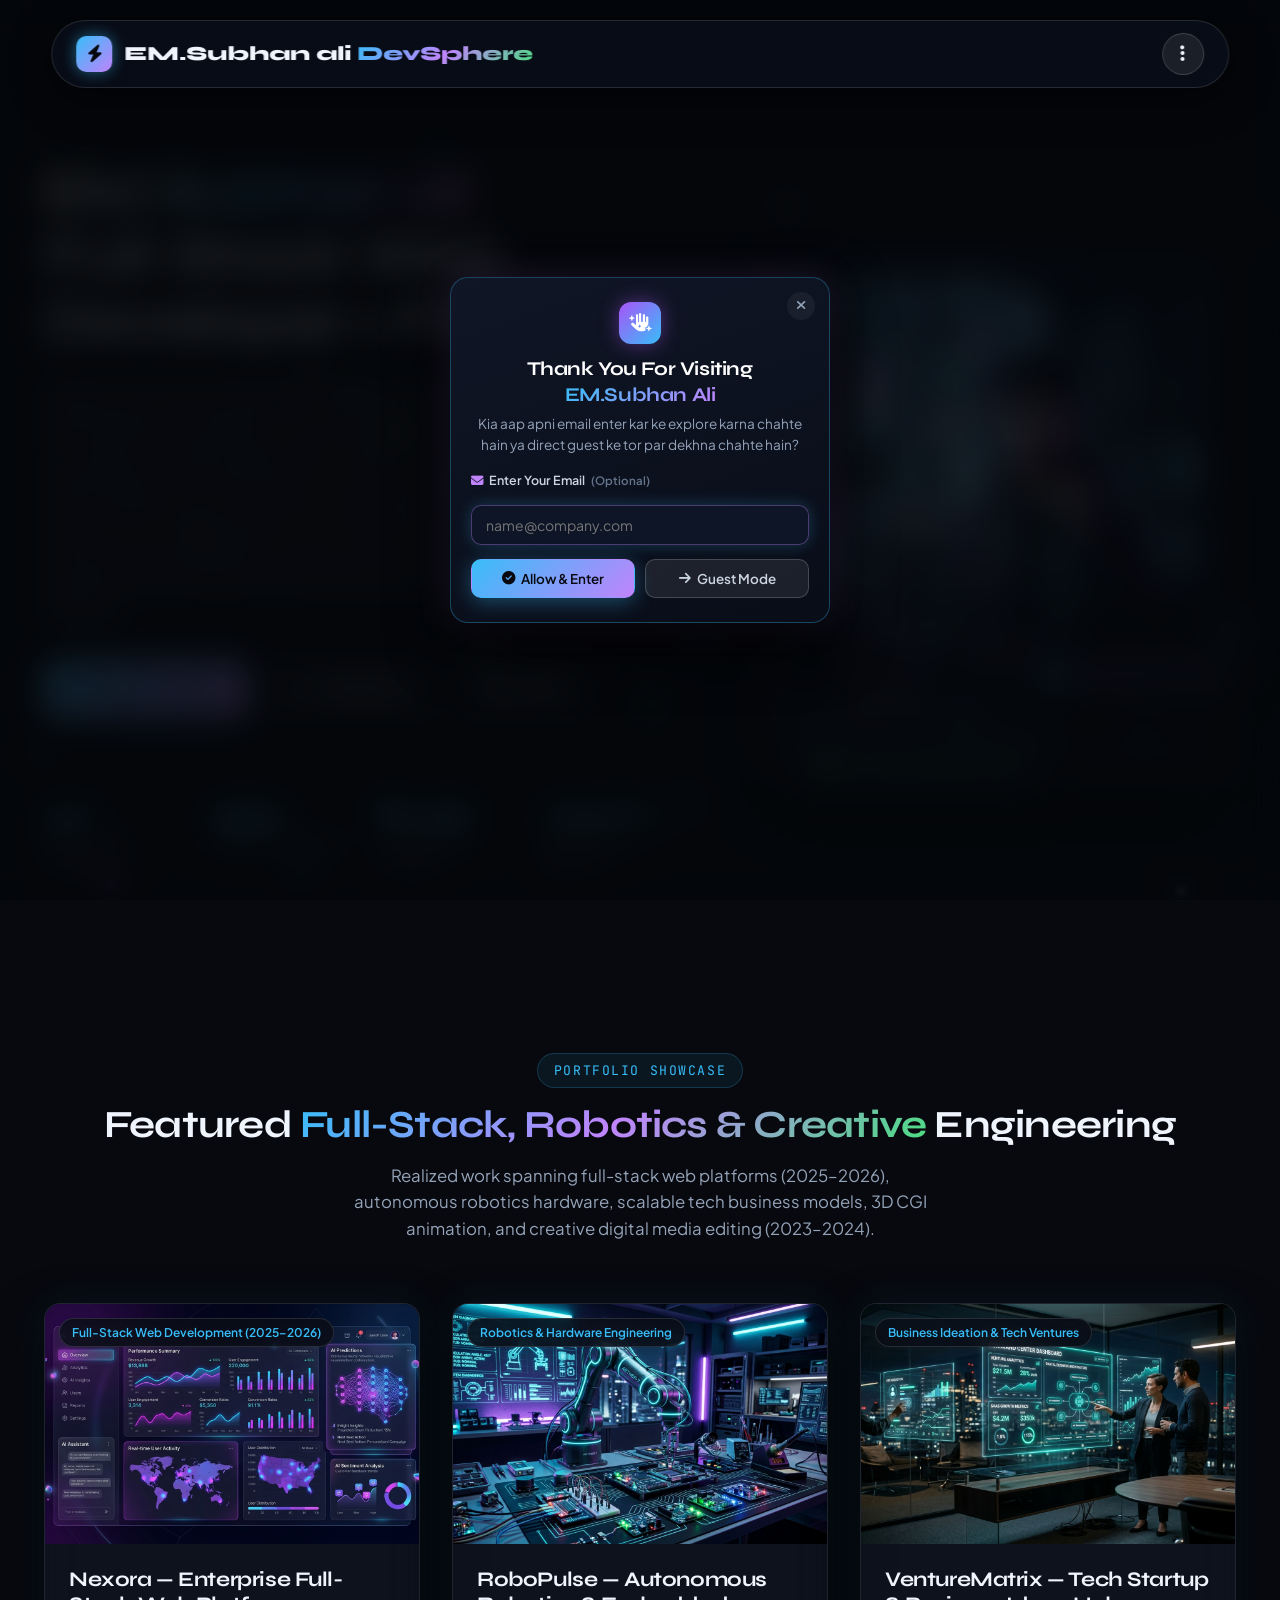
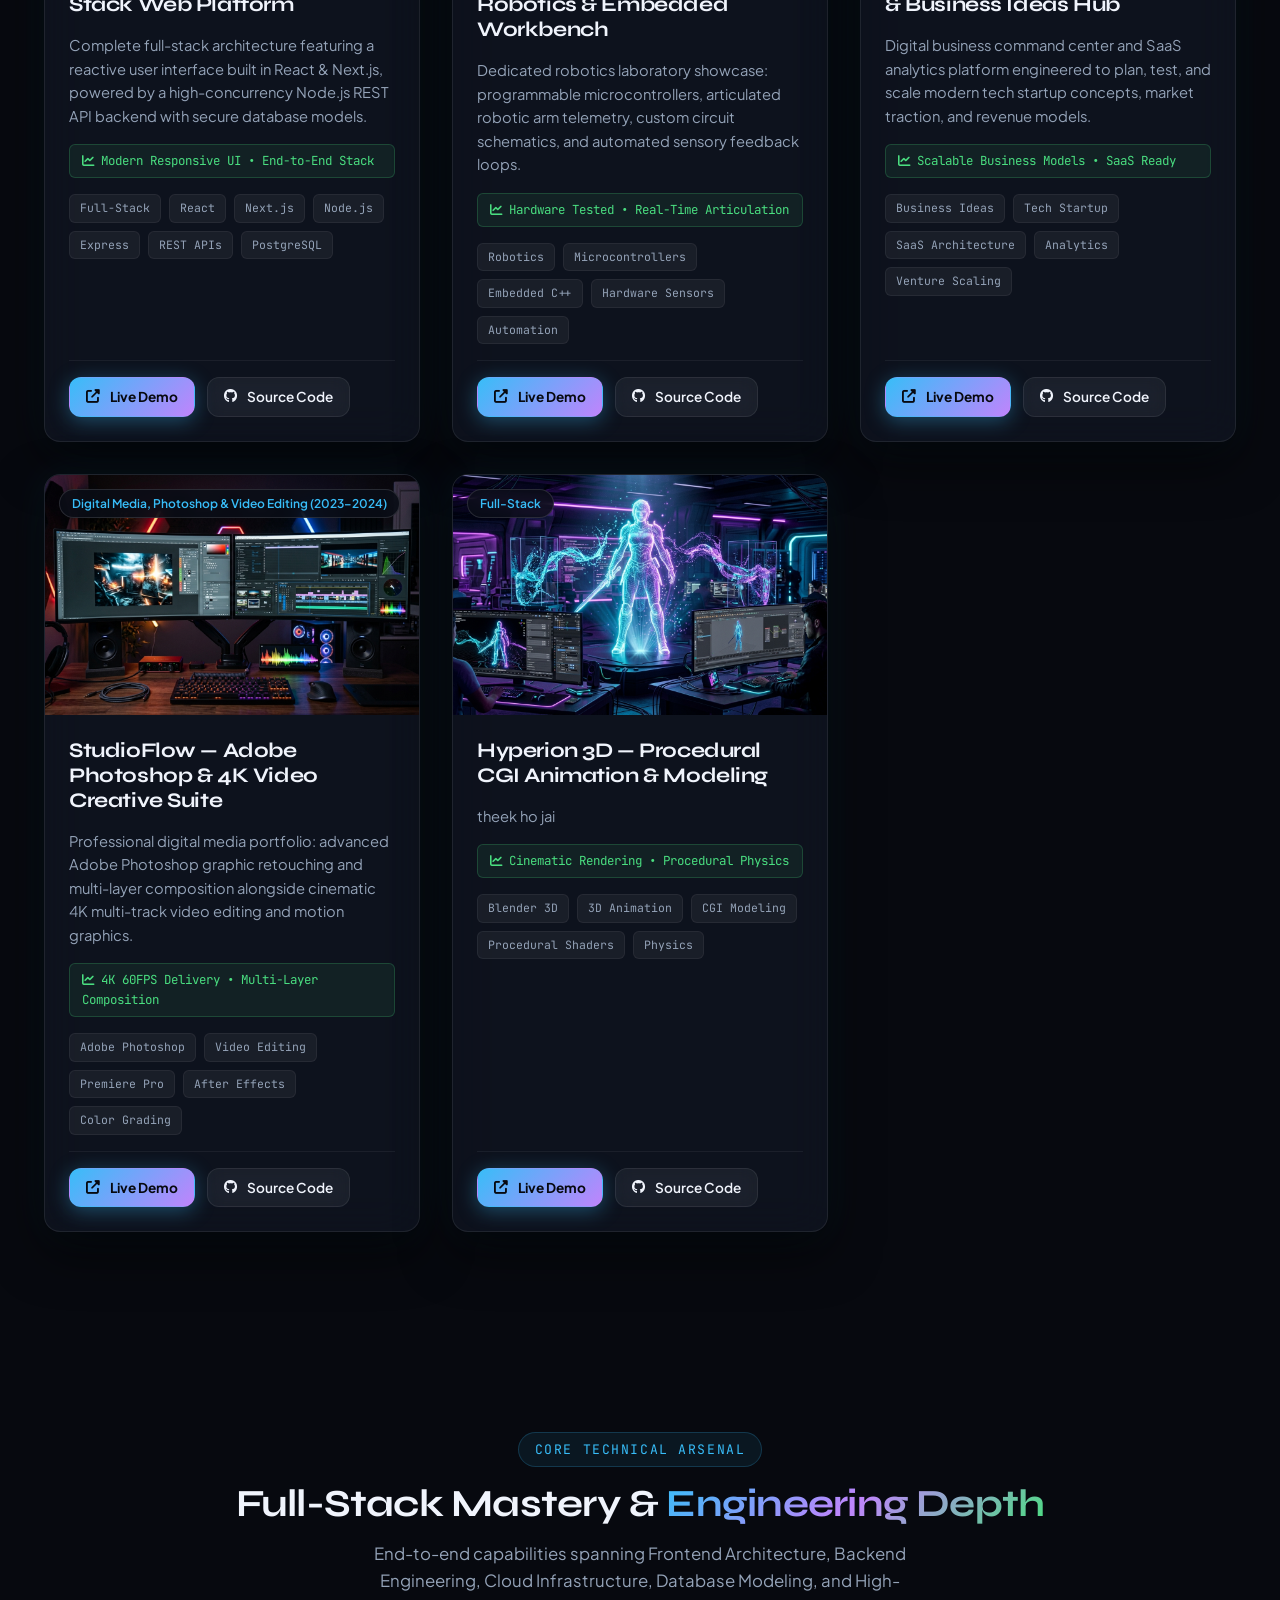
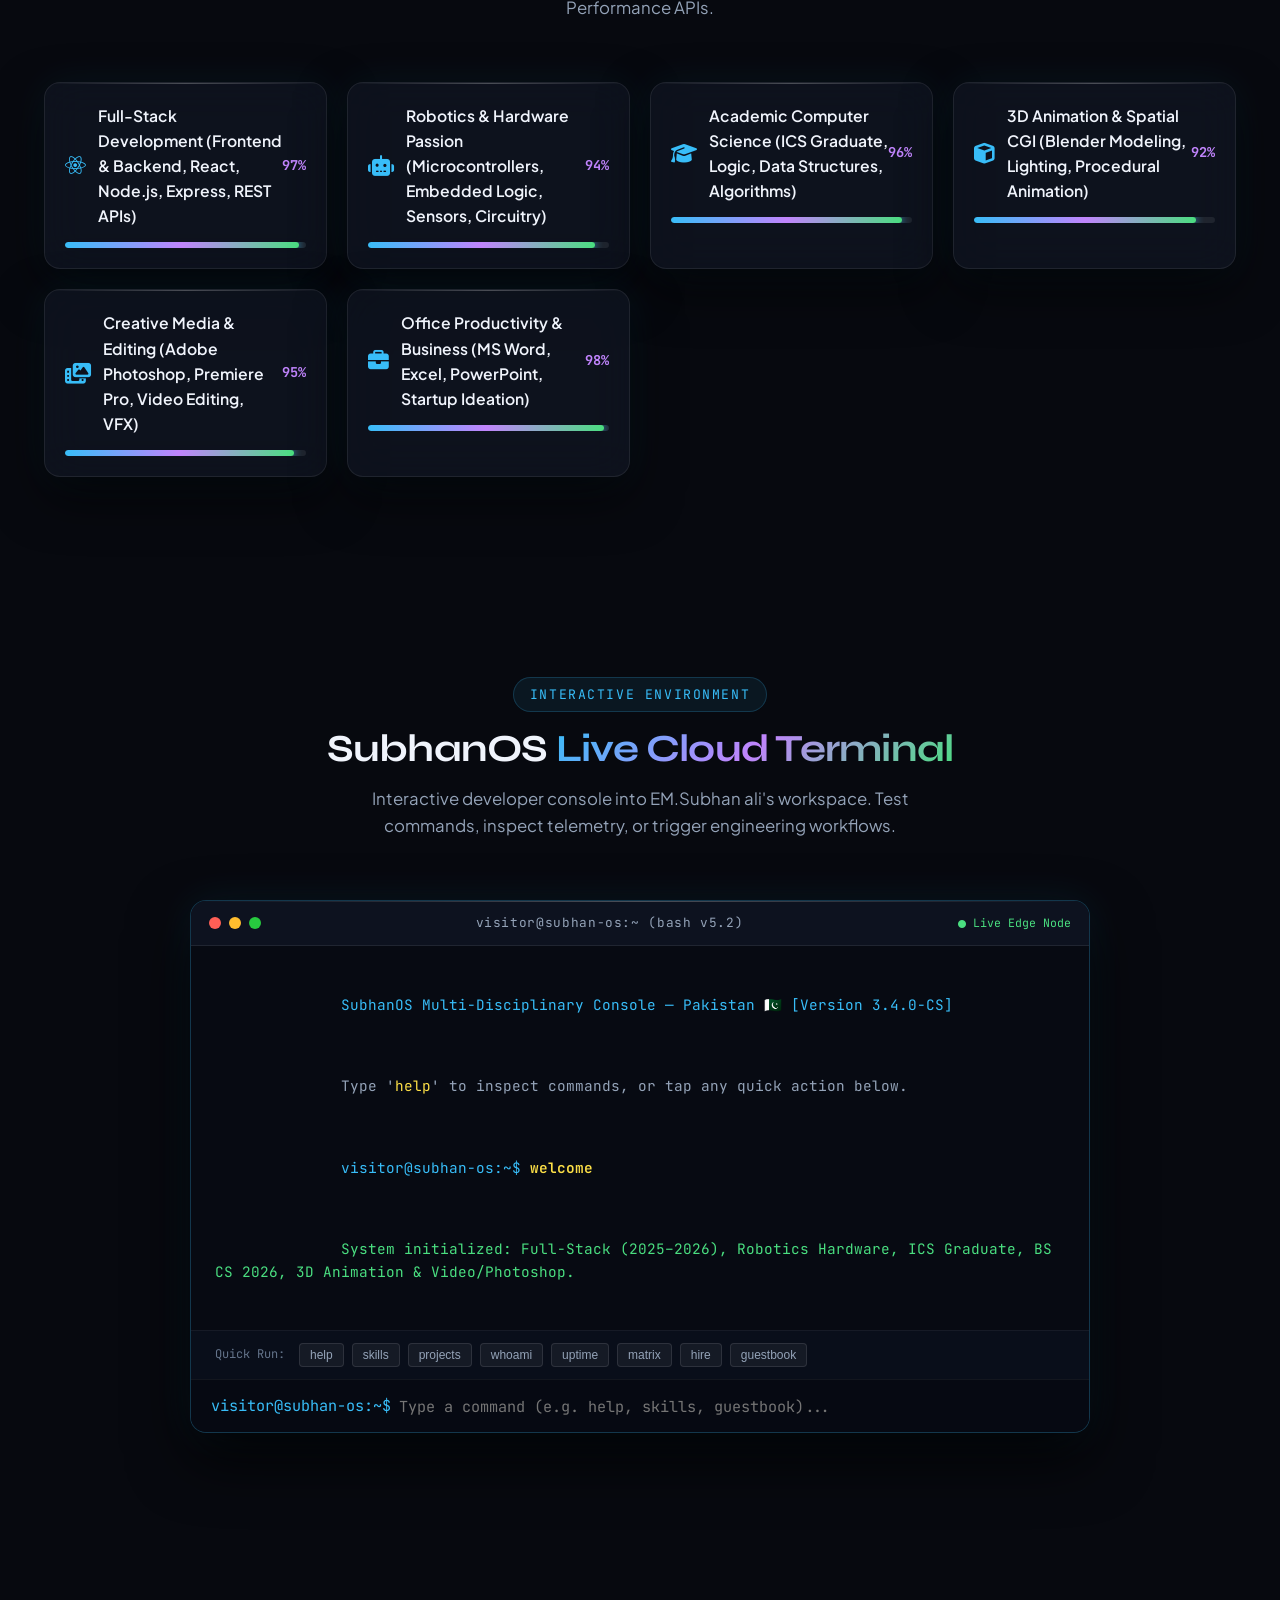
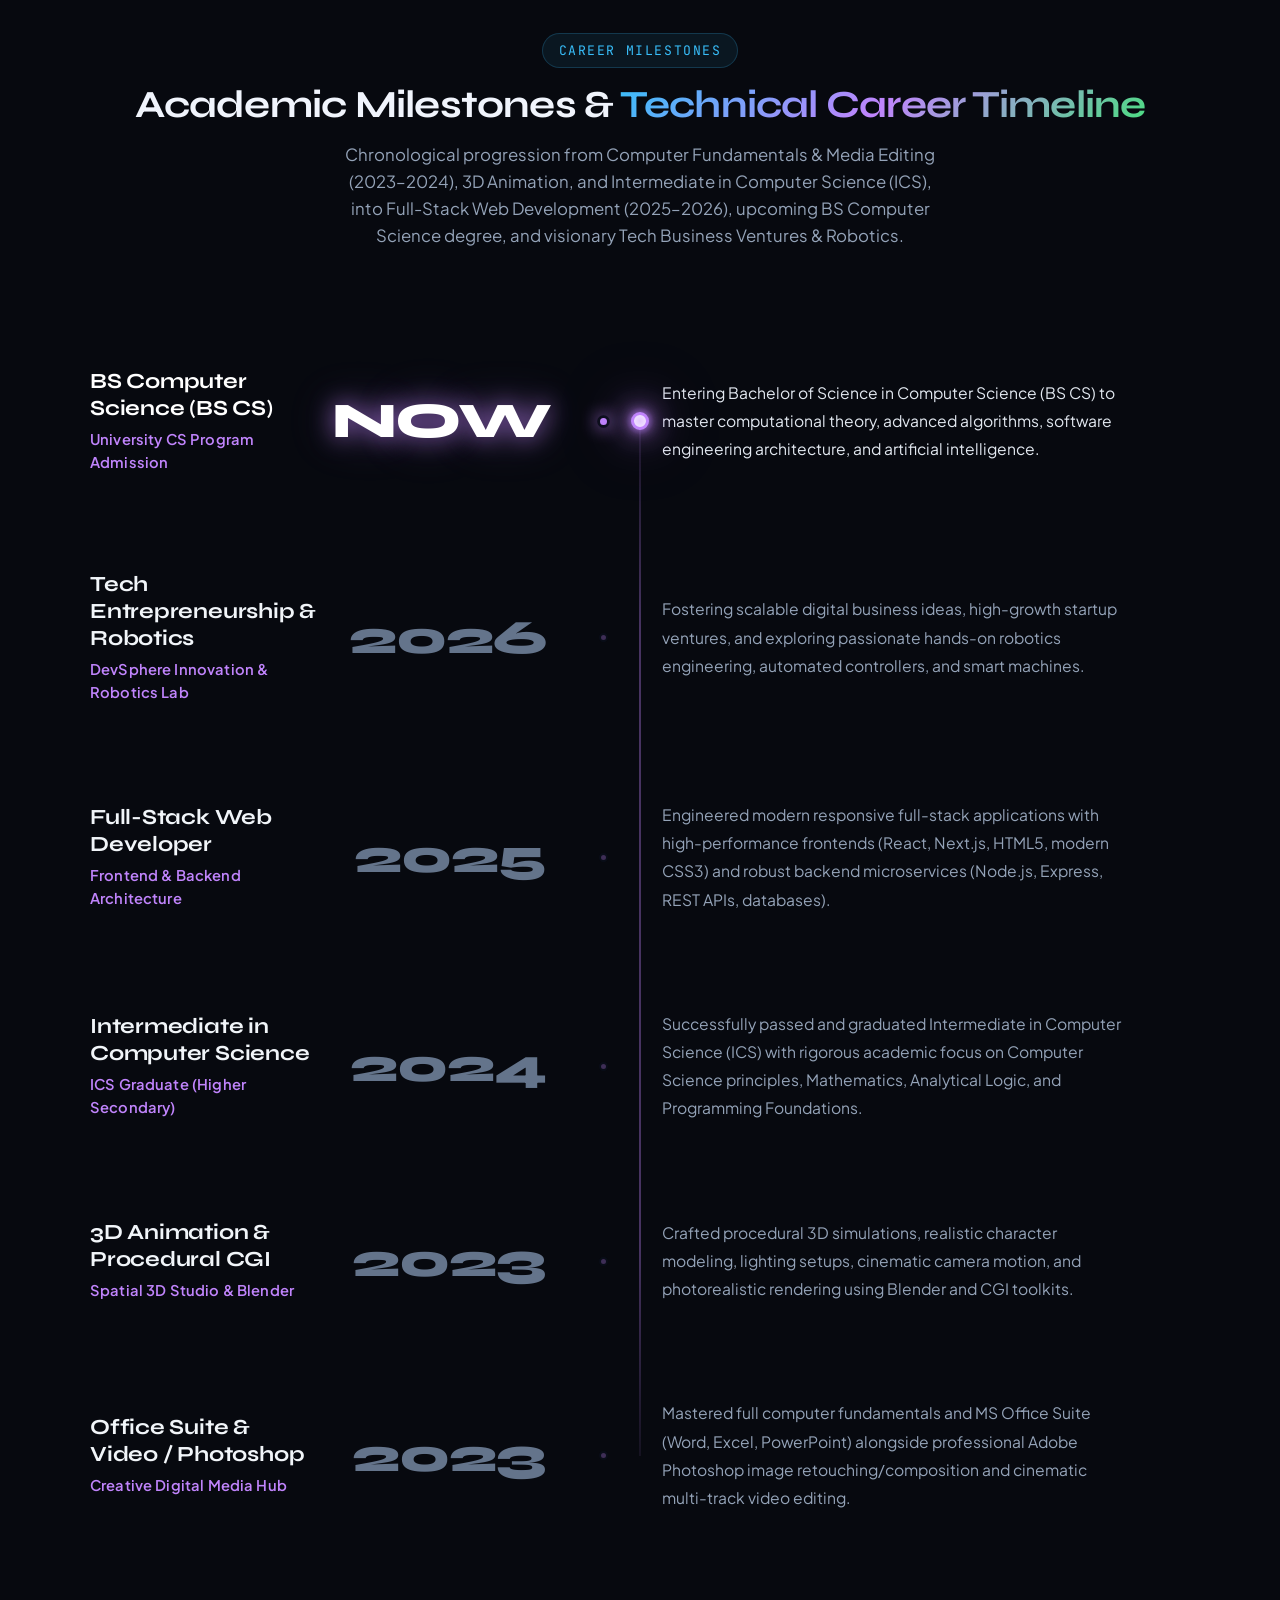
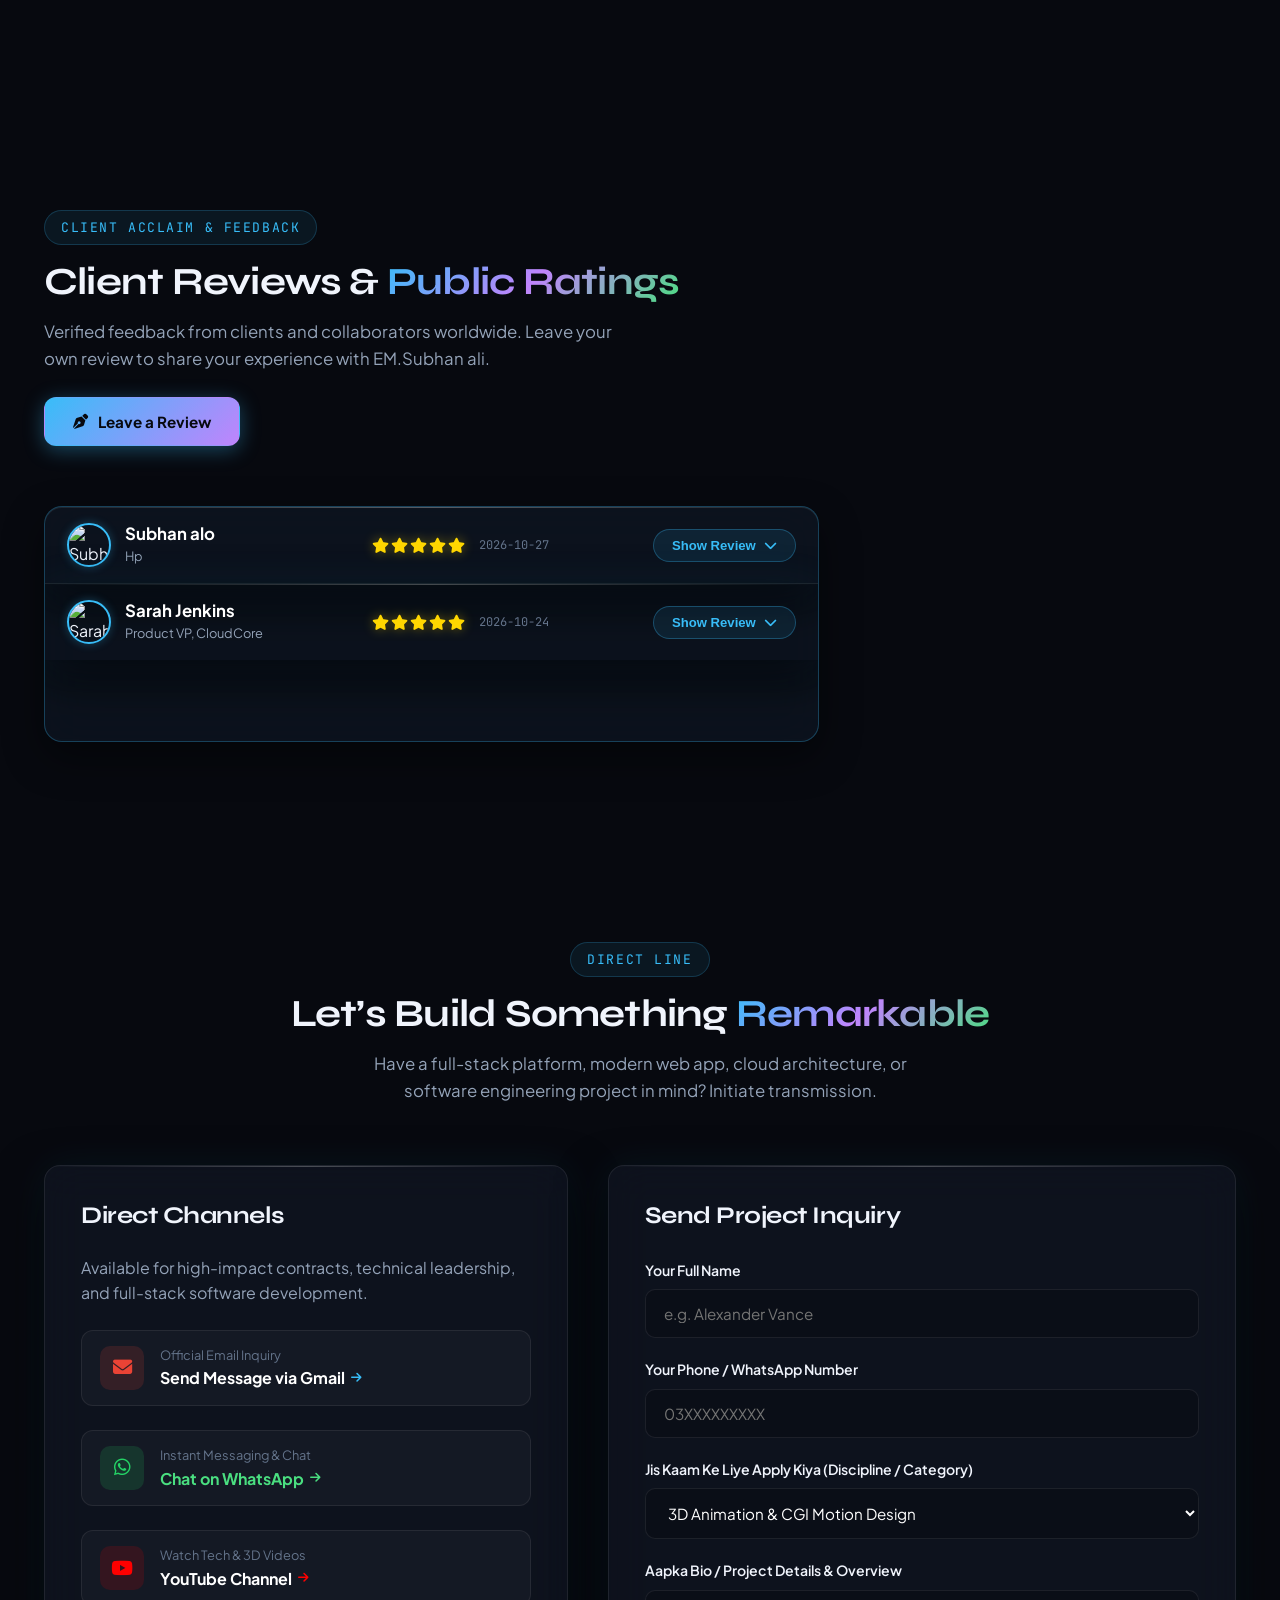
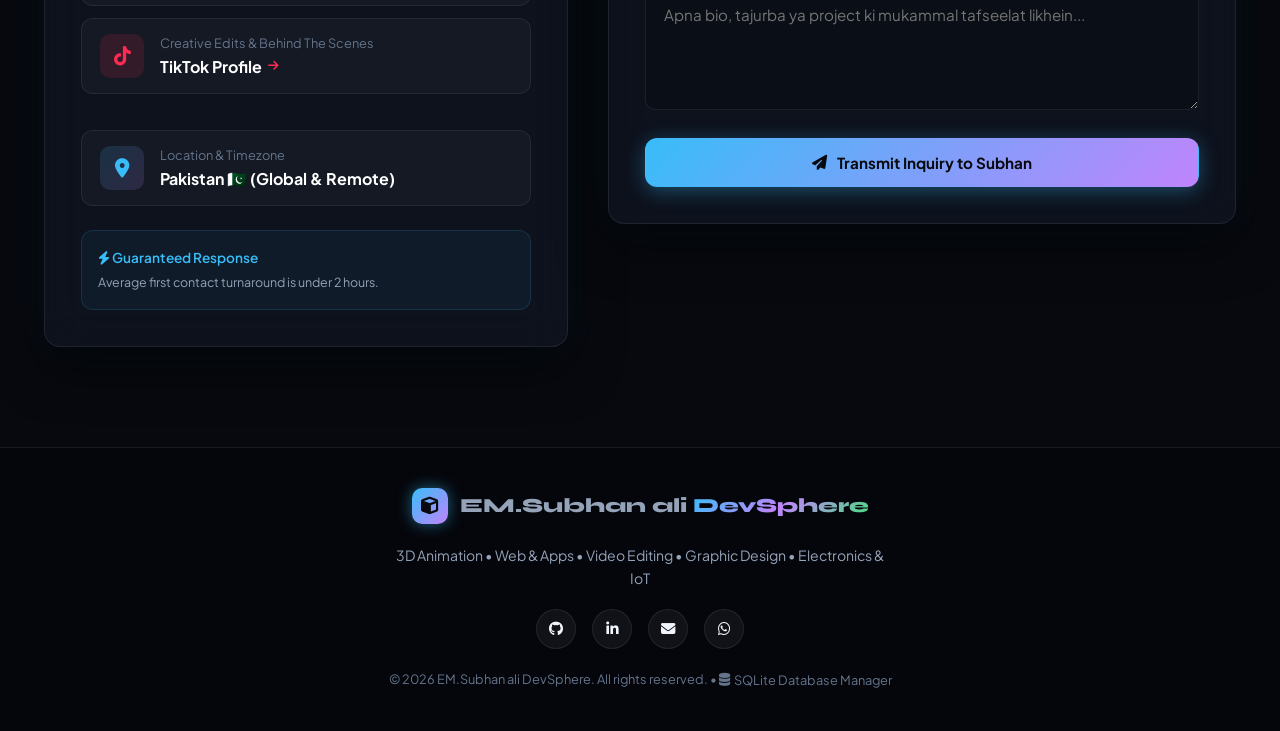
==== commit 78481c11: "Bump cache buster v=215" ====
--- a/index.html
+++ b/index.html
@@ -21,7 +21,7 @@
   <link rel="stylesheet" href="https://cdnjs.cloudflare.com/ajax/libs/font-awesome/6.5.1/css/all.min.css">
 
   <!-- Stylesheet with Cache-Bust -->
-  <link rel="stylesheet" href="css/style.css?v=212">
+  <link rel="stylesheet" href="css/style.css?v=215">
 
   <style>
     /* Clean mouse pointer everywhere with ZERO follower circles */
@@ -546,11 +546,11 @@
   </div>
 
   <!-- Scripts with Cache-Busters -->
-  <script src="js/data.js?v=212"></script>
-  <script src="js/space-dots.js?v=212"></script>
-  <script src="js/visitor-capture.js?v=212"></script>
-  <script src="js/fluid-canvas.js?v=212"></script>
-  <script src="js/app.js?v=212"></script>
-  <script src="js/admin.js?v=212"></script>
+  <script src="js/data.js?v=215"></script>
+  <script src="js/space-dots.js?v=215"></script>
+  <script src="js/visitor-capture.js?v=215"></script>
+  <script src="js/fluid-canvas.js?v=215"></script>
+  <script src="js/app.js?v=215"></script>
+  <script src="js/admin.js?v=215"></script>
 </body>
 </html>
--- a/css/style.css
+++ b/css/style.css
@@ -139,11 +139,6 @@
 .site-wrapper {
   position: relative;
   z-index: 1;
-  contain: layout;
-}
-
-.section {
-  contain: content;
 }
 
 /* Typography Headings */
@@ -275,22 +270,22 @@
    NAVBAR
    ========================================================================== */
 .navbar {
-  position: fixed;
-  top: 20px;
-  left: 50%;
-  transform: translateX(-50%);
+  position: fixed !important;
+  top: 20px !important;
+  left: 50% !important;
+  transform: translateX(-50%) !important;
   width: min(92%, 1240px);
   padding: 12px 24px;
   display: flex;
   align-items: center;
   justify-content: space-between;
-  background: rgba(10, 14, 24, 0.82);
+  background: rgba(10, 14, 24, 0.88);
   backdrop-filter: blur(20px);
   -webkit-backdrop-filter: blur(20px);
-  border: 1px solid rgba(255, 255, 255, 0.1);
+  border: 1px solid rgba(255, 255, 255, 0.12);
   border-radius: 50px;
-  z-index: 1000;
-  box-shadow: 0 10px 40px rgba(0, 0, 0, 0.5);
+  z-index: 999999 !important;
+  box-shadow: 0 10px 40px rgba(0, 0, 0, 0.6);
   transition: var(--transition-smooth);
 }
 
@@ -2023,7 +2018,8 @@
 }
 
 .admin-modal-box {
-  width: min(98%, 1020px);
+  width: min(98%, 1160px);
+  height: min(92vh, 880px);
   max-height: 92vh;
   background: linear-gradient(155deg, rgba(14, 20, 36, 0.98), rgba(7, 10, 20, 0.98));
   border: 1px solid rgba(56, 189, 248, 0.35);
@@ -2042,13 +2038,14 @@
 
 /* Header */
 .admin-modal-header {
-  padding: 20px 28px;
+  padding: 16px 24px;
   border-bottom: 1px solid rgba(255, 255, 255, 0.08);
   display: flex;
   align-items: center;
   justify-content: space-between;
   gap: 16px;
-  background: rgba(10, 15, 26, 0.6);
+  background: rgba(10, 15, 26, 0.7);
+  flex-shrink: 0;
 }
 
 .admin-header-title-wrap {
@@ -2112,71 +2109,57 @@
   transform: rotate(90deg);
 }
 
-/* Tabs Bar with Horizontal Scroll Support */
-.admin-tabs-wrapper {
+/* ==========================================================================
+   ADMIN DUAL-PANE LAYOUT & SIDEBAR NAVIGATION MENU
+   ========================================================================== */
+.admin-modal-layout {
+  display: flex;
+  flex: 1;
+  min-height: 0;
+  overflow: hidden;
   position: relative;
-  display: flex;
-  align-items: center;
-  background: rgba(6, 9, 18, 0.85);
-  border-bottom: 1px solid rgba(255, 255, 255, 0.08);
-  padding: 0 8px;
-}
-
-.admin-tab-scroll-arrow {
-  width: 34px;
-  height: 34px;
-  border-radius: 50%;
-  background: rgba(255, 255, 255, 0.06);
-  border: 1px solid rgba(255, 255, 255, 0.15);
+}
+
+.admin-sidebar-menu {
+  width: 250px;
+  flex-shrink: 0;
+  background: rgba(5, 8, 18, 0.82);
+  border-right: 1px solid rgba(255, 255, 255, 0.08);
+  display: flex;
+  flex-direction: column;
+  padding: 14px 10px;
+  overflow-y: auto;
+  gap: 4px;
+}
+
+.admin-menu-header {
+  font-family: var(--font-mono);
+  font-size: 0.7rem;
+  letter-spacing: 0.14em;
   color: var(--color-cyan);
-  display: flex;
-  align-items: center;
-  justify-content: center;
-  cursor: pointer;
-  flex-shrink: 0;
-  transition: all 0.2s ease;
-  z-index: 5;
-}
-
-.admin-tab-scroll-arrow:hover {
-  background: rgba(56, 189, 248, 0.25);
-  border-color: var(--color-cyan);
-  box-shadow: 0 0 12px rgba(56, 189, 248, 0.5);
-  transform: scale(1.08);
-}
-
-.admin-tabs-nav {
+  padding: 6px 10px 10px 10px;
   display: flex;
   align-items: center;
   gap: 8px;
-  padding: 12px 14px 14px 14px;
-  overflow-x: auto !important;
-  overflow-y: hidden;
-  scrollbar-width: thin;
-  scrollbar-color: rgba(56, 189, 248, 0.5) rgba(255, 255, 255, 0.04);
-  scroll-behavior: smooth;
-  -webkit-overflow-scrolling: touch;
+  font-weight: 700;
+  border-bottom: 1px solid rgba(255, 255, 255, 0.06);
+  margin-bottom: 6px;
+  text-transform: uppercase;
+}
+
+.admin-menu-nav {
+  display: flex;
+  flex-direction: column;
+  gap: 5px;
   flex: 1;
 }
 
-.admin-tabs-nav::-webkit-scrollbar {
-  height: 5px !important;
-  display: block !important;
-}
-
-.admin-tabs-nav::-webkit-scrollbar-track {
-  background: rgba(255, 255, 255, 0.04);
-  border-radius: 10px;
-}
-
-.admin-tabs-nav::-webkit-scrollbar-thumb {
-  background: linear-gradient(90deg, var(--color-cyan), var(--color-lilac));
-  border-radius: 10px;
-  box-shadow: 0 0 10px rgba(56, 189, 248, 0.4);
-}
-
-.admin-tab-btn {
-  padding: 10px 18px;
+.admin-menu-item {
+  display: flex;
+  align-items: center;
+  gap: 12px;
+  width: 100%;
+  padding: 10px 12px;
   border-radius: 12px;
   background: transparent;
   border: 1px solid transparent;
@@ -2184,31 +2167,279 @@
   font-family: var(--font-body);
   font-size: 0.88rem;
   font-weight: 600;
-  display: inline-flex;
-  align-items: center;
-  gap: 8px;
+  text-align: left;
   cursor: pointer;
+  transition: all 0.22s cubic-bezier(0.16, 1, 0.3, 1);
+  user-select: none;
+}
+
+.admin-menu-item:hover {
+  background: rgba(255, 255, 255, 0.06);
+  color: #fff;
+  transform: translateX(3px);
+  border-color: rgba(255, 255, 255, 0.1);
+}
+
+.admin-menu-item.active {
+  background: linear-gradient(135deg, rgba(56, 189, 248, 0.18), rgba(192, 132, 252, 0.14));
+  border-color: rgba(56, 189, 248, 0.45);
+  color: #fff;
+  box-shadow: 0 4px 16px rgba(56, 189, 248, 0.22);
+}
+
+.admin-menu-icon {
+  width: 30px;
+  height: 30px;
+  border-radius: 8px;
+  background: rgba(255, 255, 255, 0.06);
+  display: flex;
+  align-items: center;
+  justify-content: center;
+  font-size: 0.92rem;
+  color: var(--color-cyan);
+  flex-shrink: 0;
+  transition: var(--transition-smooth);
+}
+
+.admin-menu-item.active .admin-menu-icon {
+  background: var(--color-cyan);
+  color: #050811;
+  box-shadow: 0 0 12px rgba(56, 189, 248, 0.7);
+}
+
+.admin-menu-text {
+  flex: 1;
   white-space: nowrap;
-  transition: var(--transition-smooth);
-}
-
-.admin-tab-btn:hover {
+  overflow: hidden;
+  text-overflow: ellipsis;
+}
+
+.admin-menu-badge {
+  font-family: var(--font-mono);
+  font-size: 0.72rem;
+  padding: 2px 7px;
+  border-radius: 20px;
+  background: rgba(56, 189, 248, 0.18);
+  color: var(--color-cyan);
+  border: 1px solid rgba(56, 189, 248, 0.35);
+  font-weight: 700;
+}
+
+.admin-menu-item.active .admin-menu-badge {
+  background: #38bdf8;
+  color: #070a14;
+}
+
+/* Modal Body inside layout */
+.admin-modal-layout .admin-modal-body {
+  flex: 1;
+  padding: 22px 26px;
+  overflow-y: auto;
+  max-height: 100%;
+}
+
+/* Legacy fallback support */
+.admin-tab-btn {
+  font-family: var(--font-body);
+  font-size: 0.88rem;
+  font-weight: 600;
+}
+
+/* ==========================================================================
+   CENTERED POPUPS (SUBMODAL FOR NEW PROJECT & NEW SKILL)
+   ========================================================================== */
+.admin-submodal-overlay {
+  position: fixed;
+  inset: 0;
+  background: rgba(4, 7, 15, 0.88);
+  backdrop-filter: blur(12px);
+  -webkit-backdrop-filter: blur(12px);
+  z-index: 10000005;
+  display: flex;
+  align-items: center;
+  justify-content: center;
+  padding: 20px;
+  opacity: 0;
+  visibility: hidden;
+  pointer-events: none;
+  transition: opacity 0.3s cubic-bezier(0.16, 1, 0.3, 1), visibility 0.3s;
+}
+
+.admin-submodal-overlay.active {
+  opacity: 1;
+  visibility: visible;
+  pointer-events: auto;
+}
+
+.admin-submodal-box {
+  width: min(96%, 720px);
+  max-height: 90vh;
+  background: linear-gradient(155deg, rgba(15, 23, 42, 0.98), rgba(8, 12, 24, 0.98));
+  border: 1px solid rgba(56, 189, 248, 0.4);
+  border-radius: 22px;
+  box-shadow: 0 25px 70px rgba(0, 0, 0, 0.92), 0 0 40px rgba(56, 189, 248, 0.22);
+  display: flex;
+  flex-direction: column;
+  overflow: hidden;
+  transform: scale(0.92) translateY(20px);
+  transition: transform 0.3s cubic-bezier(0.16, 1, 0.3, 1);
+}
+
+.admin-submodal-overlay.active .admin-submodal-box {
+  transform: scale(1) translateY(0);
+}
+
+.admin-submodal-header {
+  padding: 18px 24px;
+  border-bottom: 1px solid rgba(255, 255, 255, 0.08);
+  display: flex;
+  align-items: center;
+  justify-content: space-between;
+  background: rgba(10, 16, 30, 0.7);
+  flex-shrink: 0;
+}
+
+.admin-submodal-header h3 {
+  margin: 0;
+  font-size: 1.25rem;
   color: #fff;
-  background: rgba(255, 255, 255, 0.05);
-}
-
-.admin-tab-btn.active {
-  background: rgba(56, 189, 248, 0.12);
-  border-color: rgba(56, 189, 248, 0.4);
-  color: var(--color-cyan);
-  box-shadow: 0 0 16px rgba(56, 189, 248, 0.25);
-}
-
-/* Modal Body */
-.admin-modal-body {
-  padding: 24px 28px;
+  display: flex;
+  align-items: center;
+  gap: 10px;
+}
+
+.admin-submodal-body {
+  padding: 22px 24px;
   overflow-y: auto;
-  max-height: calc(92vh - 180px);
+  max-height: calc(90vh - 145px);
+}
+
+.admin-submodal-footer {
+  padding: 16px 24px;
+  border-top: 1px solid rgba(255, 255, 255, 0.08);
+  display: flex;
+  align-items: center;
+  justify-content: flex-end;
+  gap: 12px;
+  background: rgba(8, 12, 24, 0.85);
+  flex-shrink: 0;
+}
+
+/* ==========================================================================
+   CUSTOM CENTER CONFIRMATION / PERMISSION DIALOG (Replaces Browser Dialogs)
+   ========================================================================== */
+.admin-confirm-overlay {
+  position: fixed;
+  inset: 0;
+  background: rgba(3, 6, 14, 0.88);
+  backdrop-filter: blur(10px);
+  -webkit-backdrop-filter: blur(10px);
+  z-index: 20000000;
+  display: flex;
+  align-items: center;
+  justify-content: center;
+  padding: 20px;
+  opacity: 0;
+  visibility: hidden;
+  pointer-events: none;
+  transition: opacity 0.25s cubic-bezier(0.16, 1, 0.3, 1), visibility 0.25s;
+}
+
+.admin-confirm-overlay.active {
+  opacity: 1;
+  visibility: visible;
+  pointer-events: auto;
+}
+
+.admin-confirm-box {
+  width: min(92%, 460px);
+  background: linear-gradient(155deg, rgba(16, 24, 44, 0.98), rgba(9, 13, 26, 0.98));
+  border: 1px solid rgba(239, 68, 68, 0.45);
+  border-radius: 22px;
+  padding: 28px 24px;
+  text-align: center;
+  box-shadow: 0 30px 80px rgba(0, 0, 0, 0.92), 0 0 50px rgba(239, 68, 68, 0.25);
+  transform: scale(0.9);
+  transition: transform 0.25s cubic-bezier(0.16, 1, 0.3, 1);
+}
+
+.admin-confirm-overlay.active .admin-confirm-box {
+  transform: scale(1);
+}
+
+.admin-confirm-icon-wrap {
+  width: 62px;
+  height: 62px;
+  border-radius: 50%;
+  background: rgba(239, 68, 68, 0.15);
+  border: 1px solid rgba(239, 68, 68, 0.4);
+  color: #ef4444;
+  font-size: 1.7rem;
+  display: flex;
+  align-items: center;
+  justify-content: center;
+  margin: 0 auto 16px auto;
+  box-shadow: 0 0 25px rgba(239, 68, 68, 0.35);
+}
+
+.admin-confirm-title {
+  font-size: 1.3rem;
+  color: #fff;
+  margin: 0 0 8px 0;
+  font-weight: 700;
+}
+
+.admin-confirm-msg {
+  font-size: 0.92rem;
+  color: var(--text-muted);
+  line-height: 1.55;
+  margin: 0 0 24px 0;
+}
+
+.admin-confirm-actions {
+  display: flex;
+  gap: 12px;
+  justify-content: center;
+}
+
+.btn-danger {
+  background: linear-gradient(135deg, #ef4444, #dc2626) !important;
+  color: #fff !important;
+  border: none !important;
+  box-shadow: 0 4px 18px rgba(239, 68, 68, 0.4) !important;
+}
+
+.btn-danger:hover {
+  background: linear-gradient(135deg, #f87171, #ef4444) !important;
+  box-shadow: 0 6px 24px rgba(239, 68, 68, 0.6) !important;
+  transform: translateY(-2px);
+}
+
+/* Responsive adjustment for admin menu */
+@media (max-width: 860px) {
+  .admin-modal-layout {
+    flex-direction: column;
+  }
+  .admin-sidebar-menu {
+    width: 100%;
+    border-right: none;
+    border-bottom: 1px solid rgba(255, 255, 255, 0.08);
+    max-height: 150px;
+    padding: 8px 10px;
+  }
+  .admin-menu-nav {
+    display: grid;
+    grid-template-columns: repeat(auto-fill, minmax(130px, 1fr));
+    gap: 6px;
+  }
+  .admin-menu-item {
+    padding: 7px 9px;
+    font-size: 0.78rem;
+    gap: 8px;
+  }
+  .admin-modal-layout .admin-modal-body {
+    padding: 16px;
+  }
 }
 
 .admin-tab-pane {
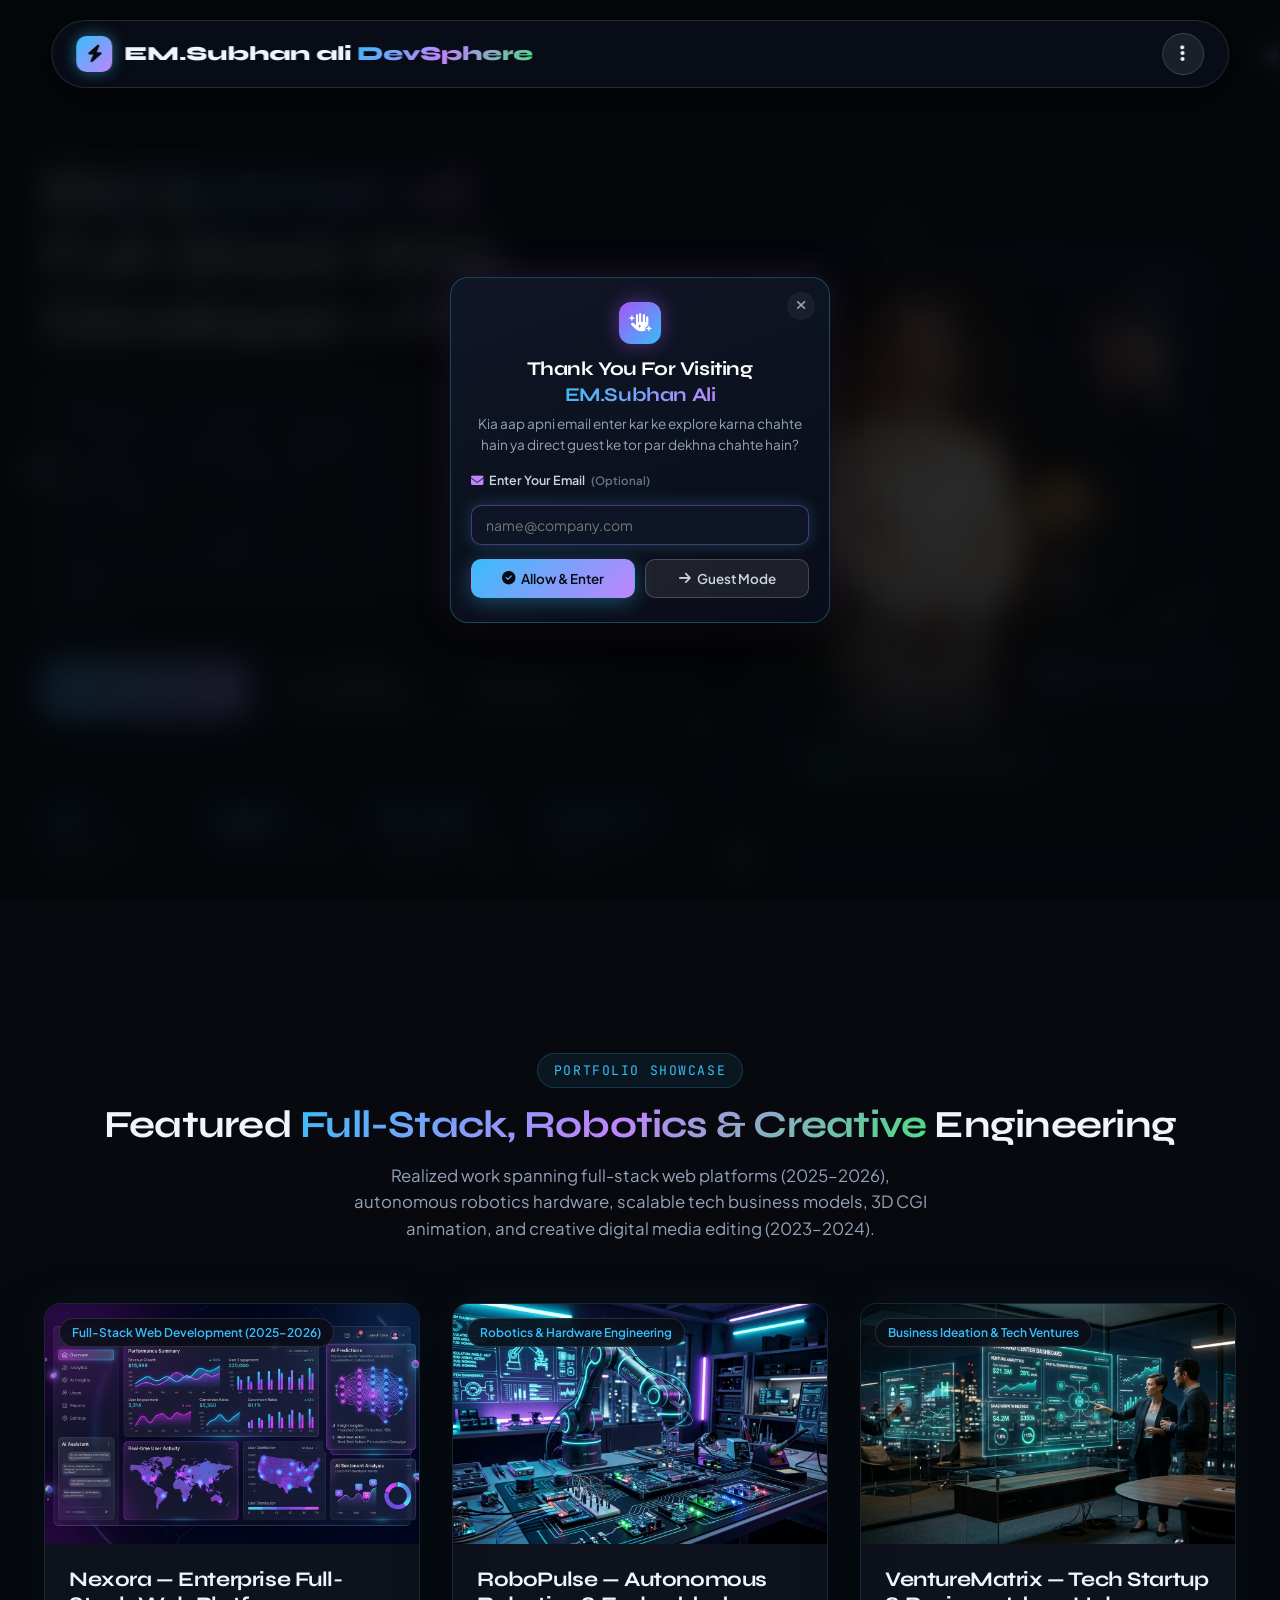
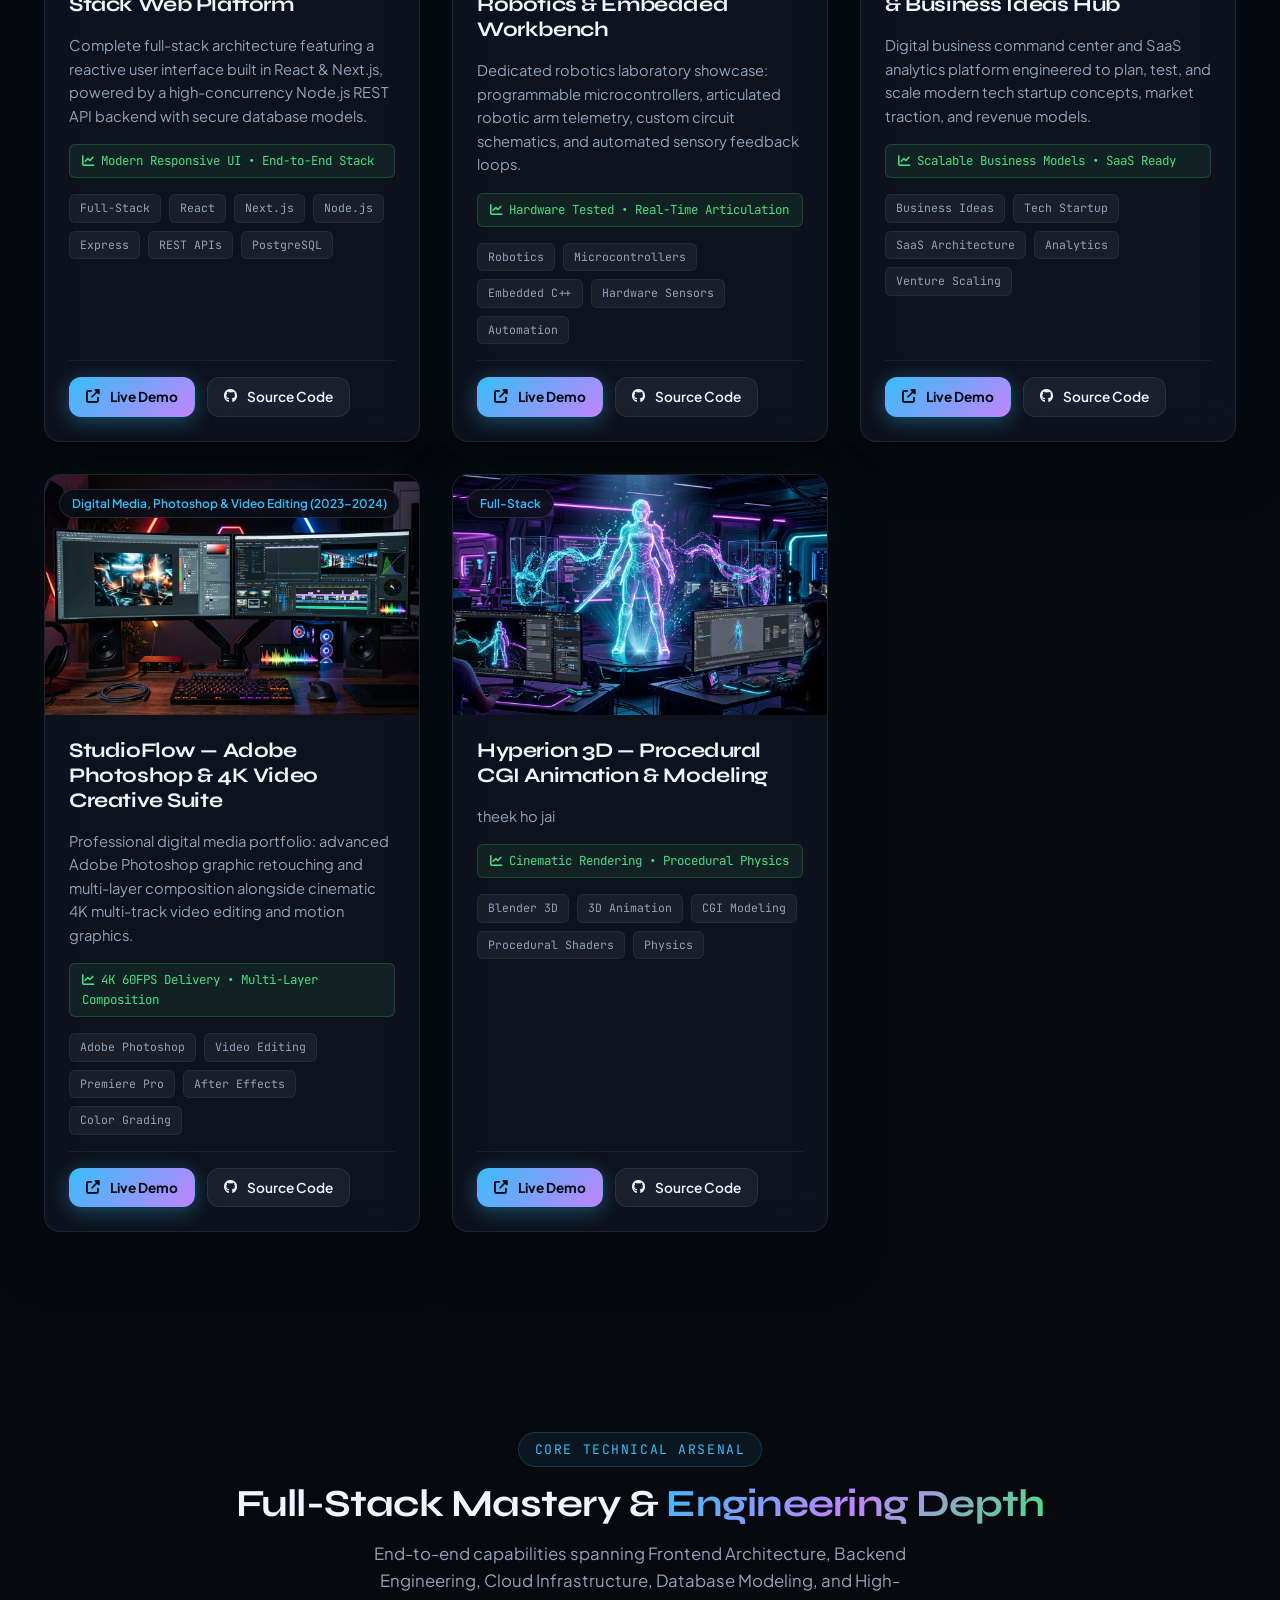
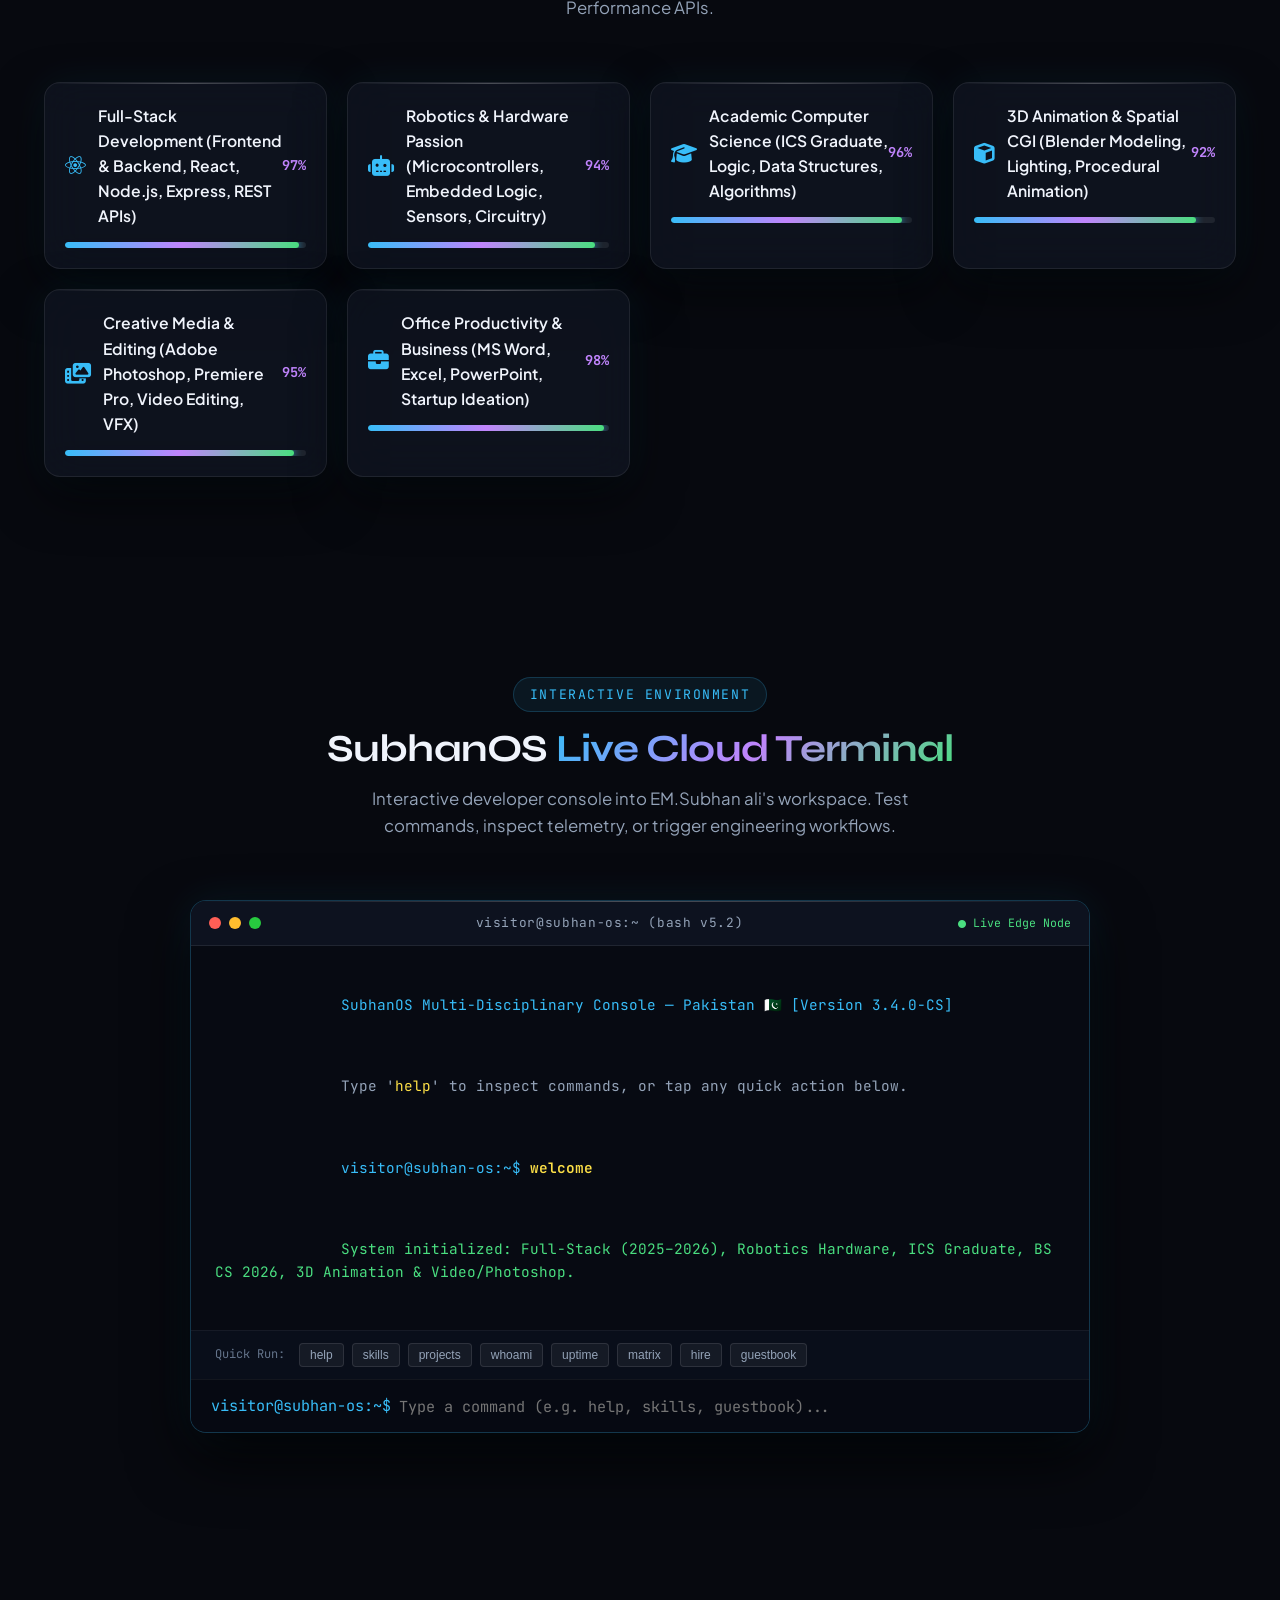
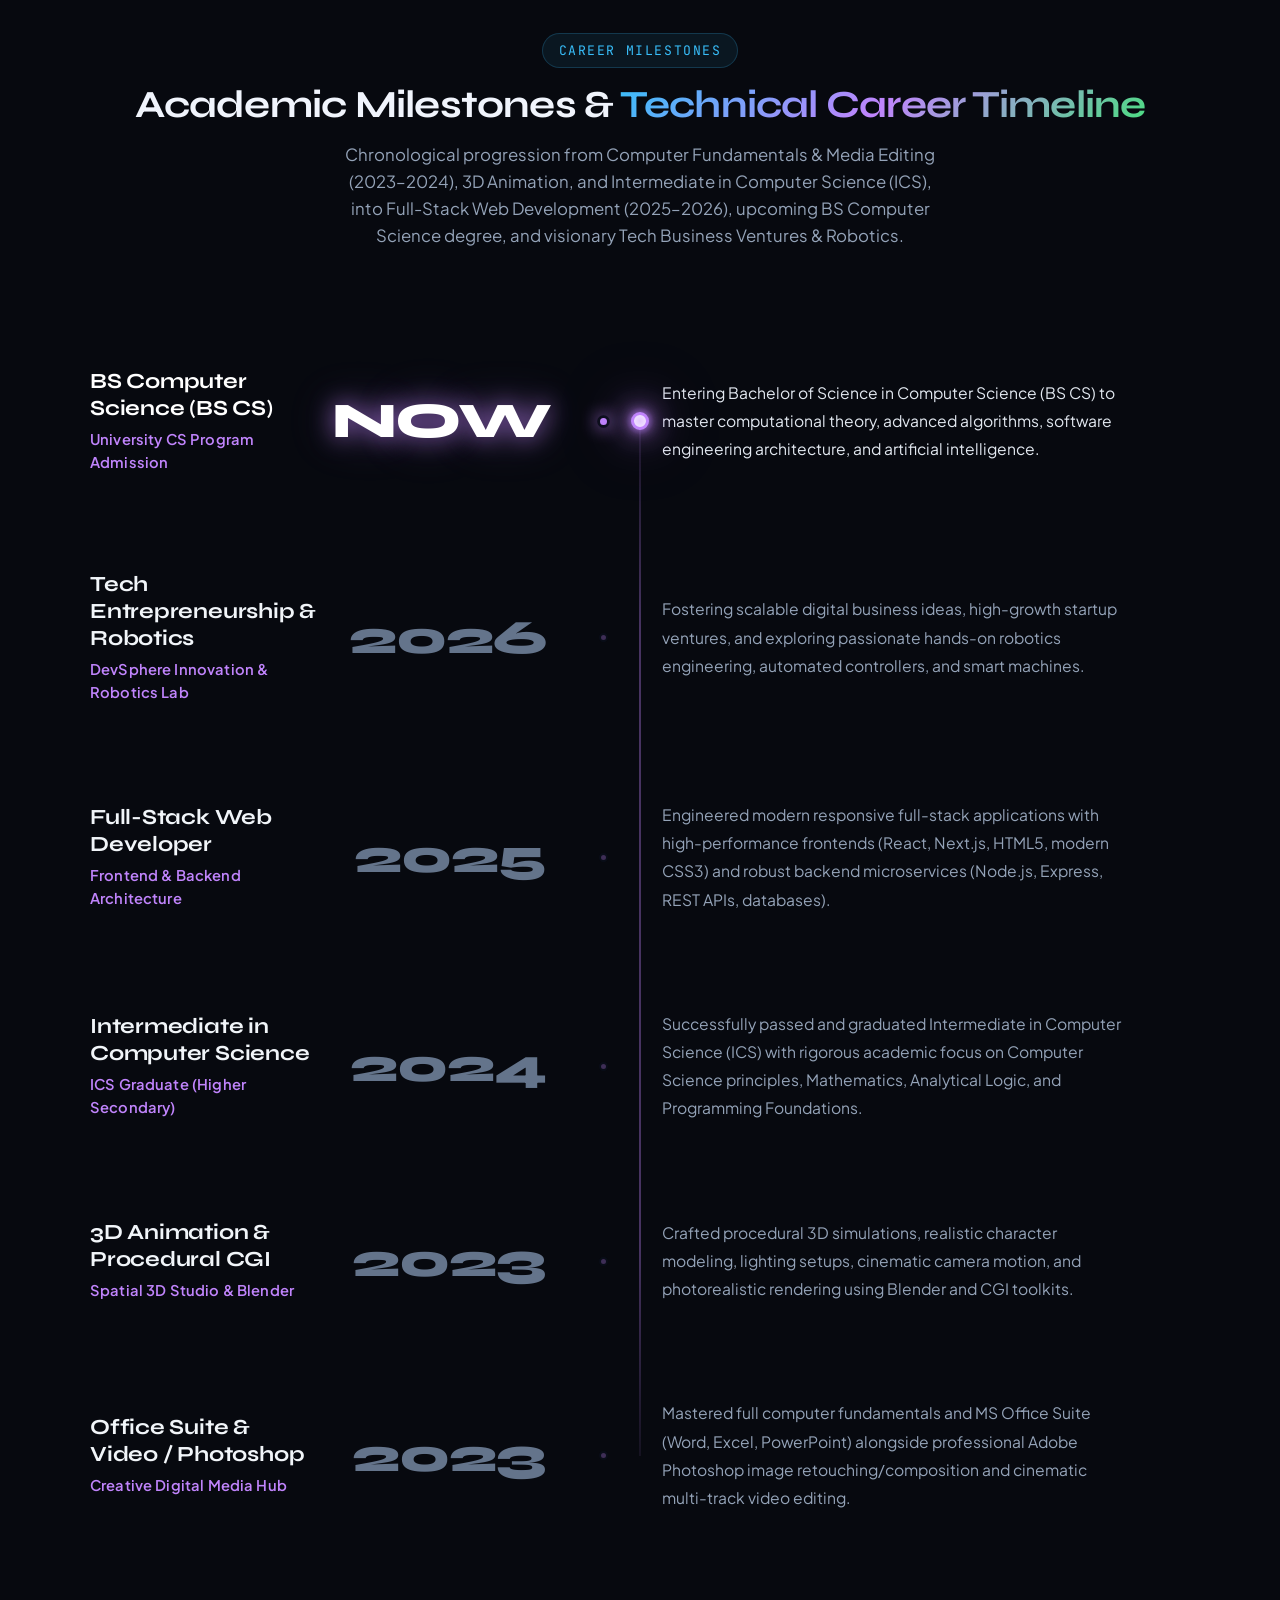
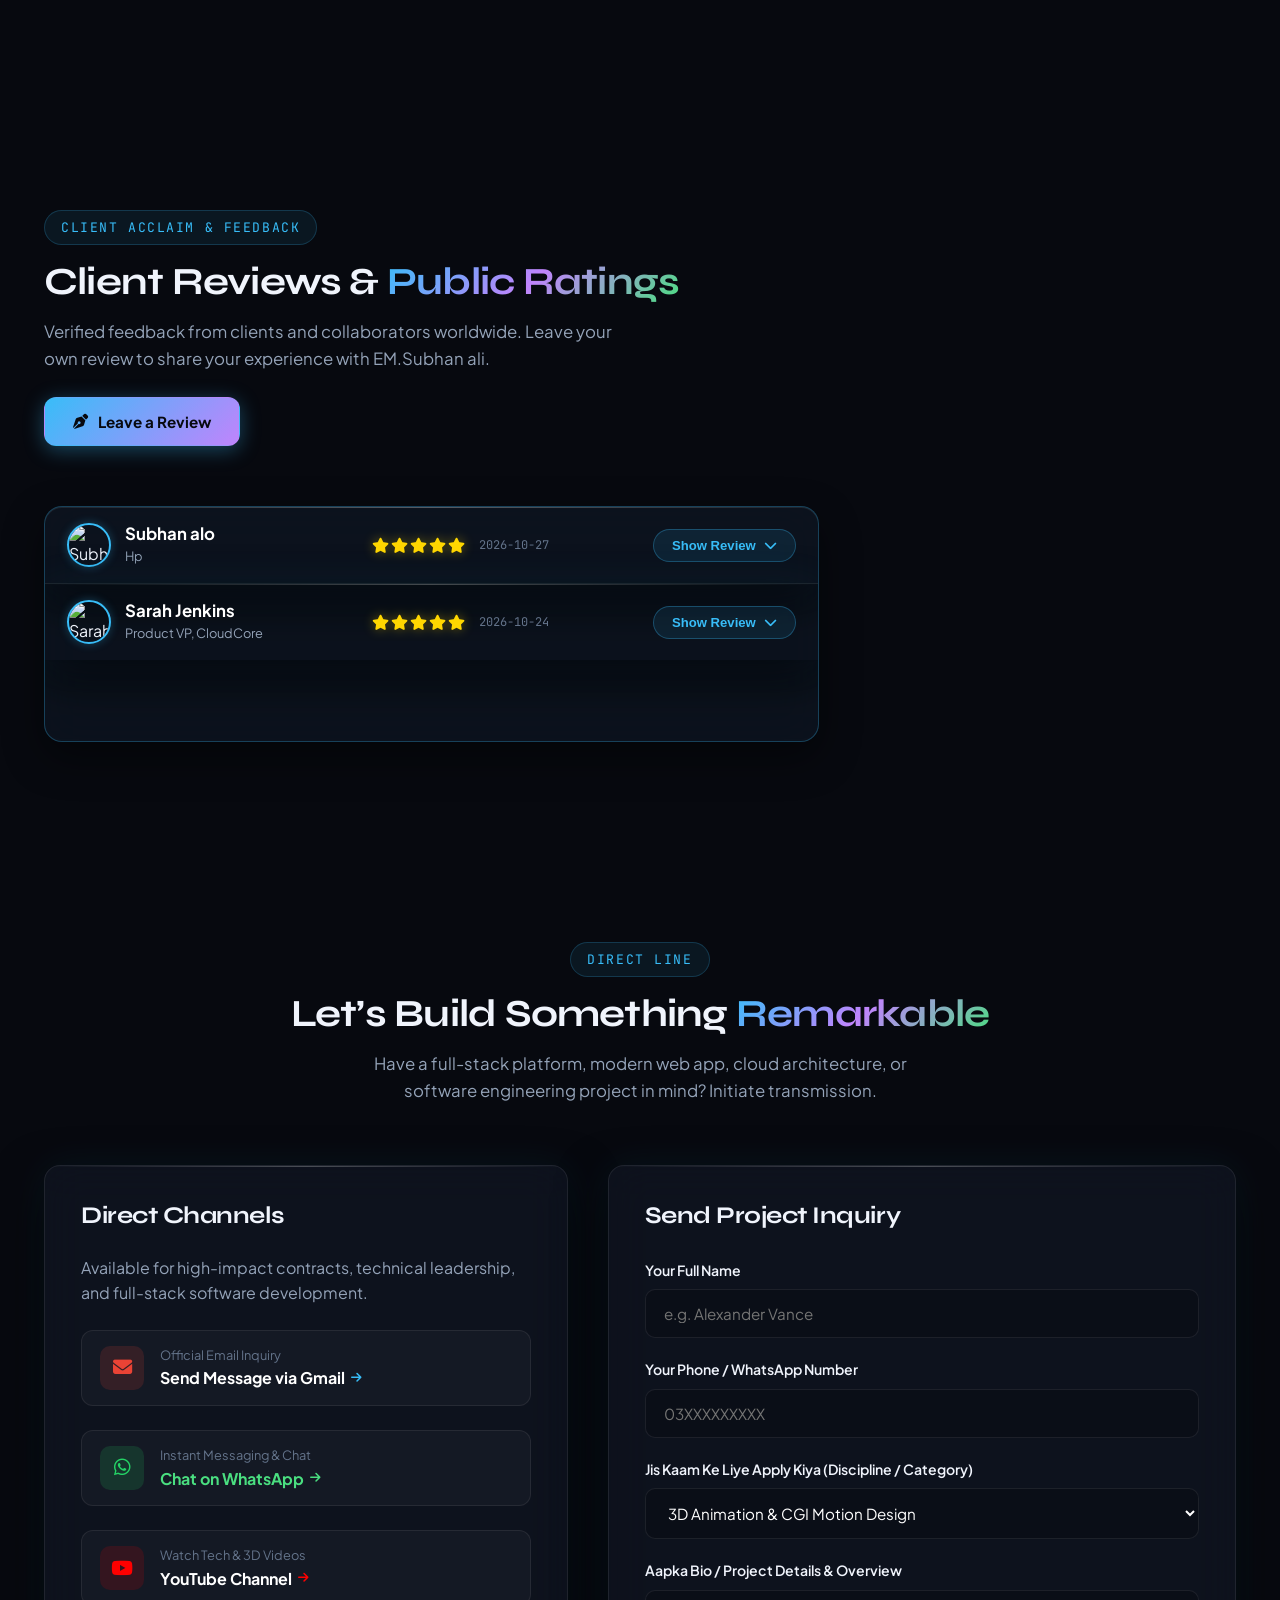
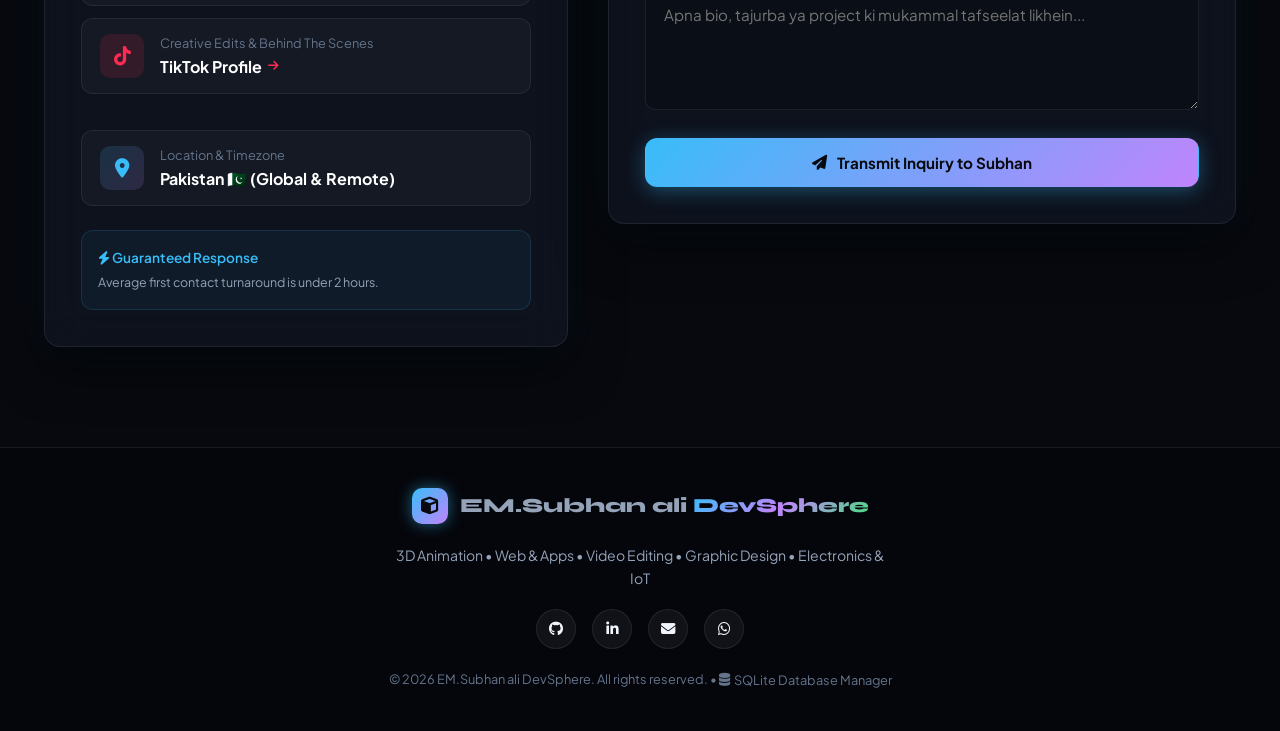
==== commit 7941a0f2: "Bump cache buster v=215" ====
--- a/index.html
+++ b/index.html
@@ -21,7 +21,7 @@
   <link rel="stylesheet" href="https://cdnjs.cloudflare.com/ajax/libs/font-awesome/6.5.1/css/all.min.css">
 
   <!-- Stylesheet with Cache-Bust -->
-  <link rel="stylesheet" href="css/style.css?v=215">
+  <link rel="stylesheet" href="css/style.css?v=216">
 
   <style>
     /* Clean mouse pointer everywhere with ZERO follower circles */
@@ -546,11 +546,11 @@
   </div>
 
   <!-- Scripts with Cache-Busters -->
-  <script src="js/data.js?v=215"></script>
-  <script src="js/space-dots.js?v=215"></script>
-  <script src="js/visitor-capture.js?v=215"></script>
-  <script src="js/fluid-canvas.js?v=215"></script>
-  <script src="js/app.js?v=215"></script>
-  <script src="js/admin.js?v=215"></script>
+  <script src="js/data.js?v=216"></script>
+  <script src="js/space-dots.js?v=216"></script>
+  <script src="js/visitor-capture.js?v=216"></script>
+  <script src="js/fluid-canvas.js?v=216"></script>
+  <script src="js/app.js?v=216"></script>
+  <script src="js/admin.js?v=216"></script>
 </body>
 </html>
--- a/css/style.css
+++ b/css/style.css
@@ -1997,9 +1997,9 @@
 .admin-modal-overlay {
   position: fixed;
   inset: 0;
-  background: rgba(4, 7, 14, 0.88);
-  backdrop-filter: blur(24px);
-  -webkit-backdrop-filter: blur(24px);
+  background: rgba(4, 7, 14, 0.95);
+  backdrop-filter: blur(4px);
+  -webkit-backdrop-filter: blur(4px);
   z-index: 9999999;
   display: flex;
   align-items: center;
@@ -2008,7 +2008,7 @@
   opacity: 0;
   visibility: hidden;
   pointer-events: none;
-  transition: opacity 0.3s cubic-bezier(0.16, 1, 0.3, 1), visibility 0.3s;
+  transition: opacity 0.2s ease, visibility 0.2s;
 }
 
 .admin-modal-overlay.active {
@@ -2021,15 +2021,16 @@
   width: min(98%, 1160px);
   height: min(92vh, 880px);
   max-height: 92vh;
-  background: linear-gradient(155deg, rgba(14, 20, 36, 0.98), rgba(7, 10, 20, 0.98));
+  background: linear-gradient(155deg, rgba(14, 20, 36, 0.99), rgba(7, 10, 20, 0.99));
   border: 1px solid rgba(56, 189, 248, 0.35);
   border-radius: 24px;
-  box-shadow: 0 30px 80px rgba(0, 0, 0, 0.9), 0 0 50px rgba(56, 189, 248, 0.18), inset 0 1px 0 rgba(255, 255, 255, 0.15);
+  box-shadow: 0 20px 60px rgba(0, 0, 0, 0.9), 0 0 30px rgba(56, 189, 248, 0.15);
   display: flex;
   flex-direction: column;
   overflow: hidden;
-  transform: scale(0.92) translateY(20px);
-  transition: transform 0.4s cubic-bezier(0.16, 1, 0.3, 1);
+  transform: scale(0.96);
+  transition: transform 0.2s ease;
+  will-change: transform;
 }
 
 .admin-modal-overlay.active .admin-modal-box {
@@ -2169,7 +2170,7 @@
   font-weight: 600;
   text-align: left;
   cursor: pointer;
-  transition: all 0.22s cubic-bezier(0.16, 1, 0.3, 1);
+  transition: background 0.1s ease, color 0.1s ease;
   user-select: none;
 }
 
@@ -2230,12 +2231,17 @@
   color: #070a14;
 }
 
-/* Modal Body inside layout */
+/* Modal Body inside layout - Ultra-Smooth High Performance Scroll */
 .admin-modal-layout .admin-modal-body {
   flex: 1;
   padding: 22px 26px;
   overflow-y: auto;
   max-height: 100%;
+  -webkit-overflow-scrolling: touch;
+  overscroll-behavior: contain;
+  scroll-behavior: auto !important;
+  contain: layout paint;
+  will-change: scroll-position;
 }
 
 /* Legacy fallback support */
@@ -2444,7 +2450,6 @@
 
 .admin-tab-pane {
   display: none;
-  animation: adminFadeIn 0.3s ease;
 }
 
 .admin-tab-pane.active {
